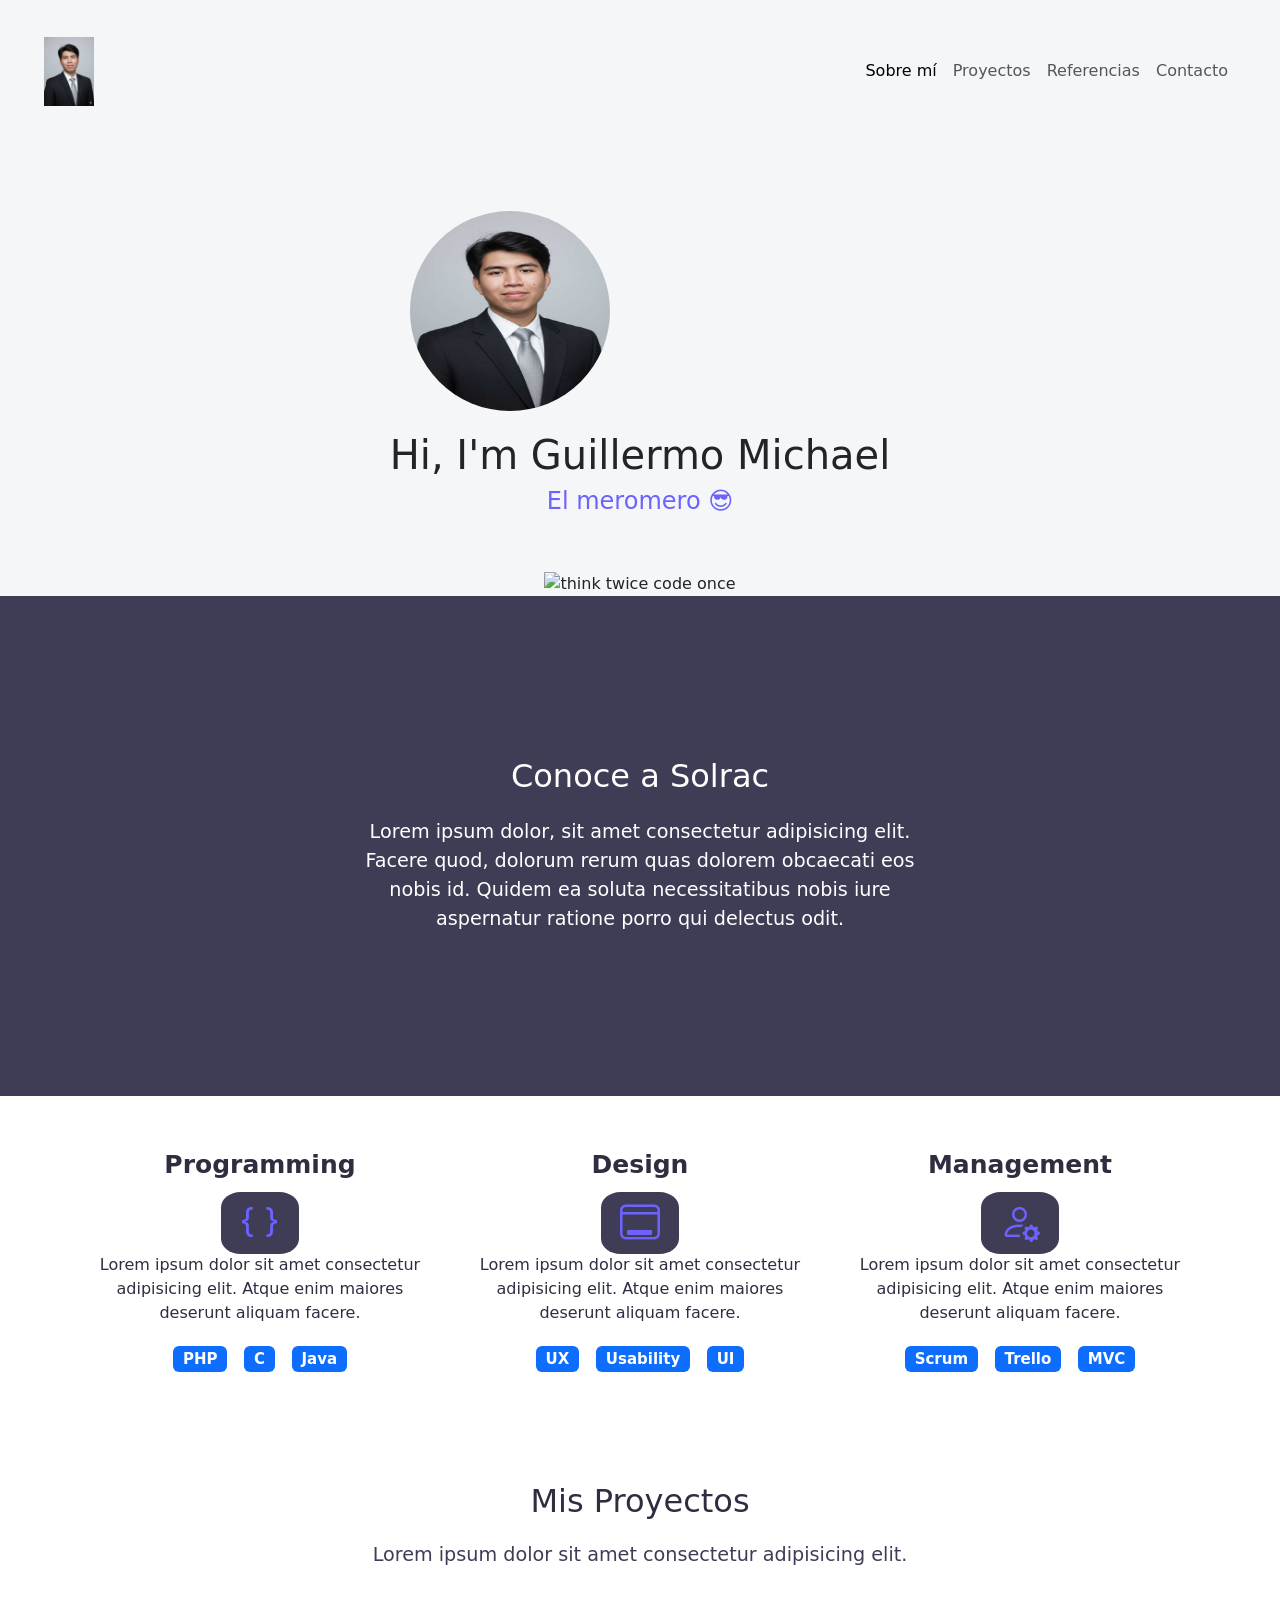
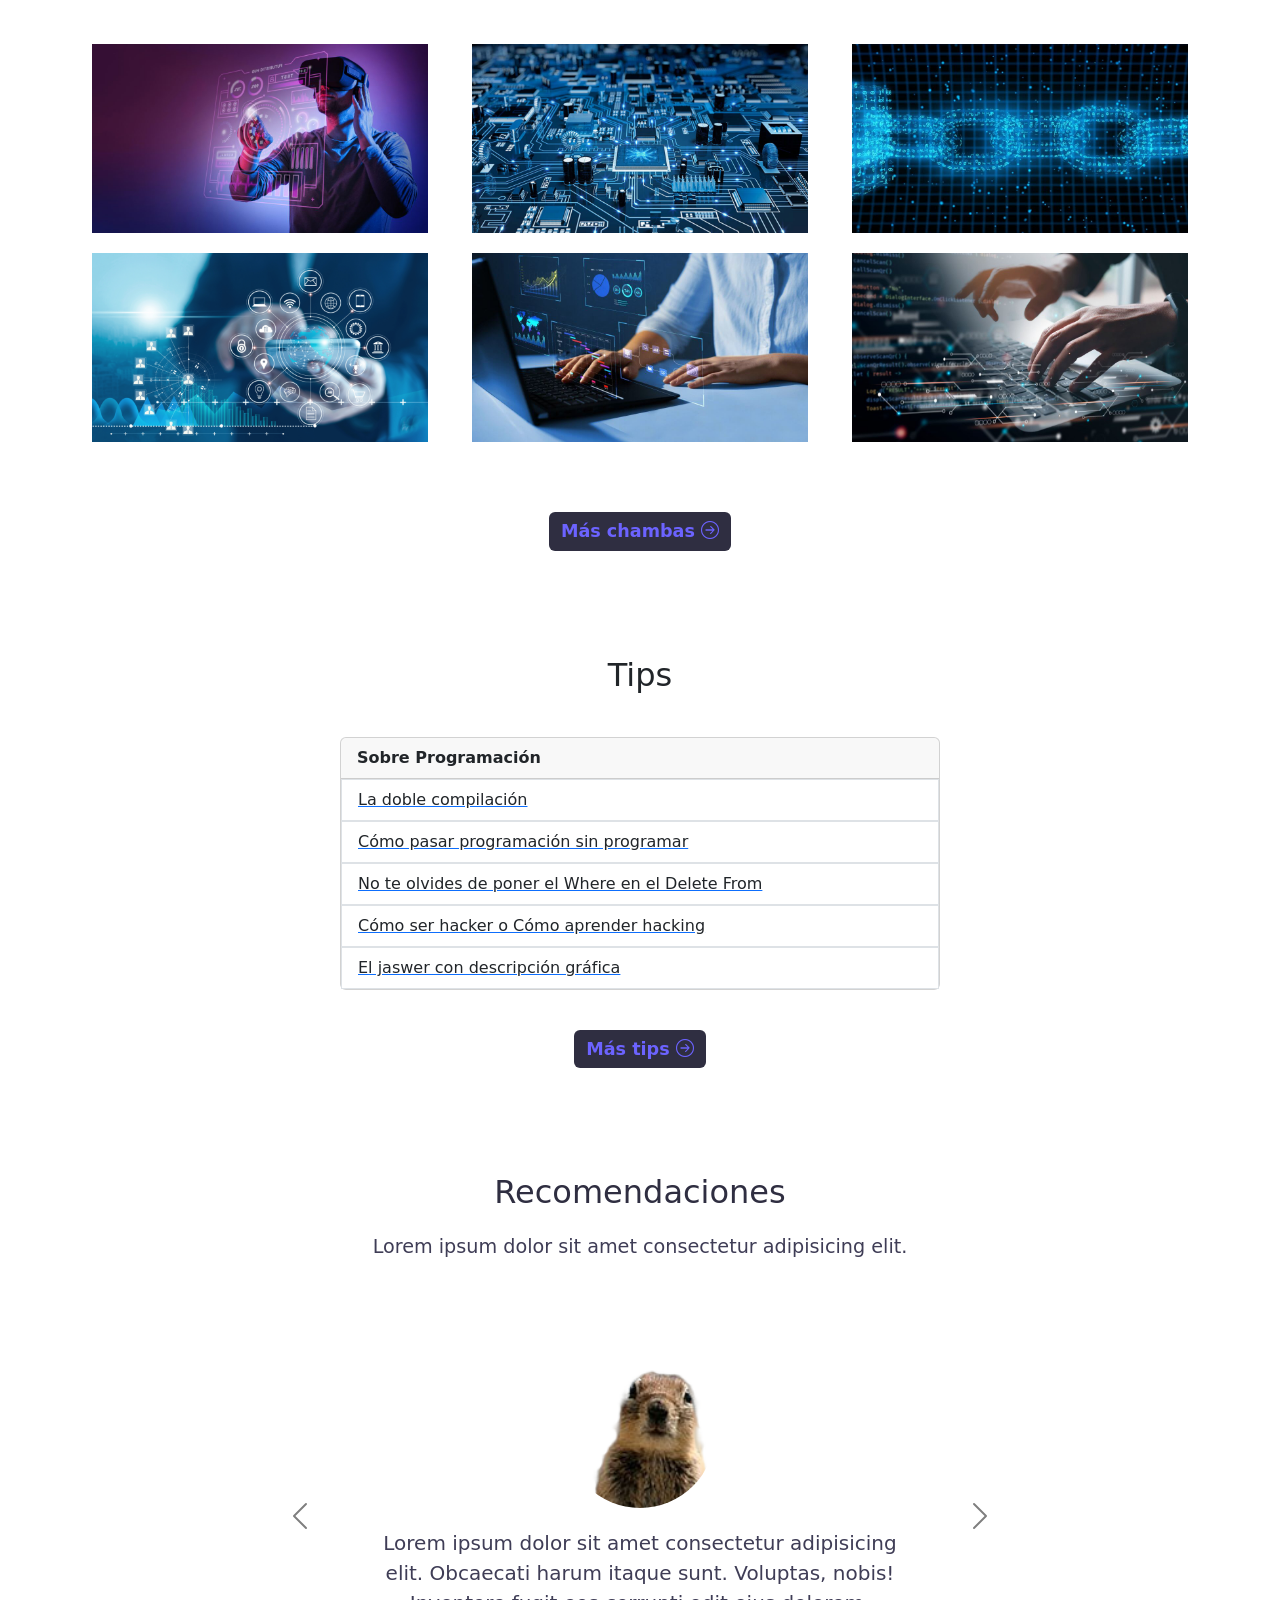
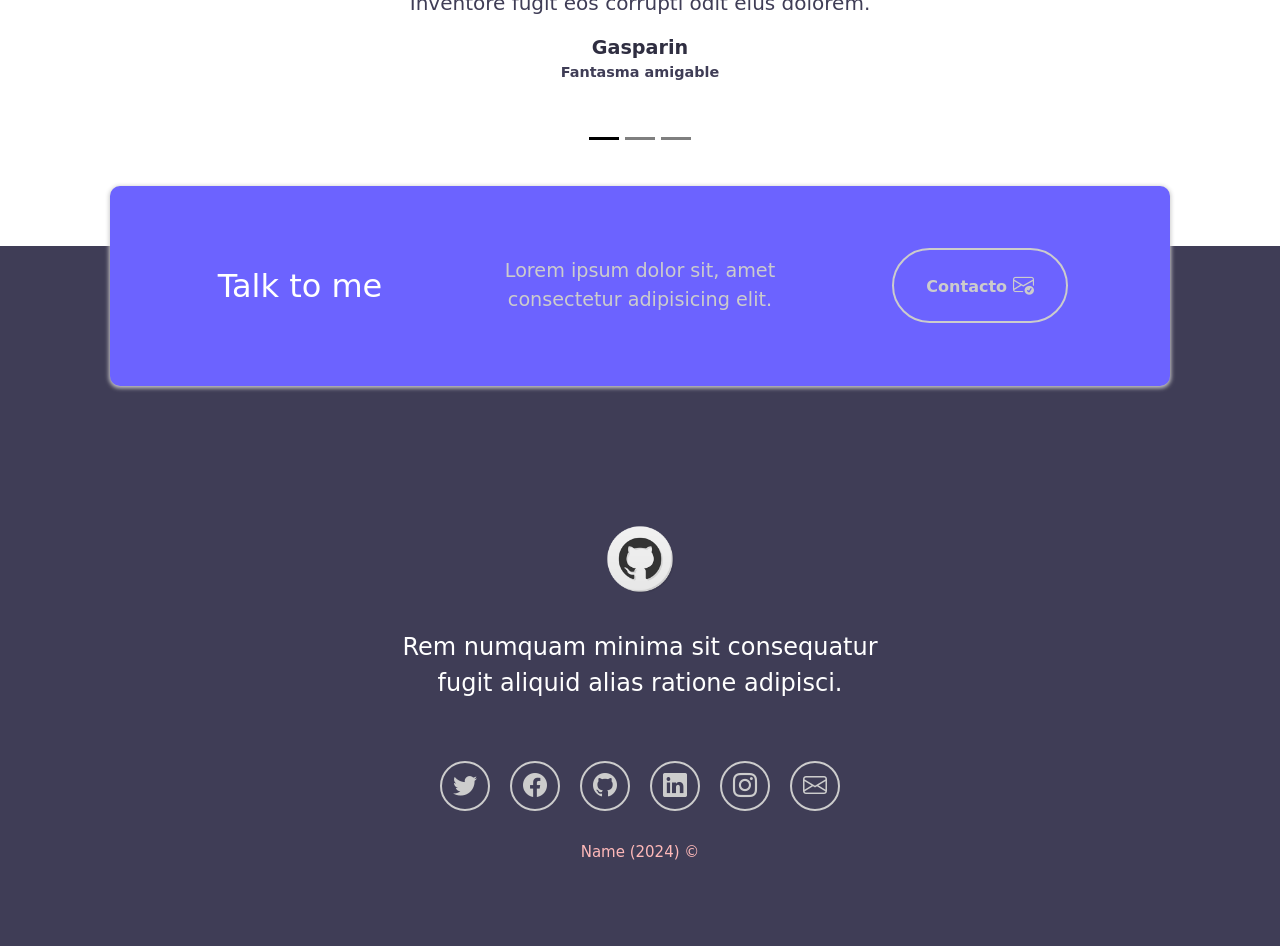
==== index.html @ bdea9292 "cambiar imajen actualisacion 7 cambiar una imajen por vectores" ====
<!DOCTYPE html>
<html lang="es">
<head>
    <!-- Metadatos -->
    <meta charset="UTF-8">
    <meta name="author" content="guillermo michael">
    <meta name="description" content="My Projects TW 2">
    <meta name="keywords" content="HTML, CSS, JS, Bootstrap">
    <meta name="viewport" content="width=device-width, initial-scale=1.0">
    <!-- Title -->
    <title>My Profile</title>
    <!-- Favicon -->
    <link rel="icon" type="image/x-icon" href="./images/kirby.png">
    <!-- Bootstrap CSS offline -->
    <link href="./css/bootstrap.min.css" rel="stylesheet">
    <!-- Bootstrap Icons offline -->
    <link href="./icons/bootstrap-icons.css" rel="stylesheet">
    
    
   <!-- My CSS -->
    <link href="./css/style.css" rel="stylesheet">
</head>
<body>
    <!-- NavBar -->
    <nav class="navbar navbar-expand-md navbar-light">
        <div class="container-fluid">
            <button class="navbar-toggler" type="button" data-bs-toggle="collapse" data-bs-target="#navbar-toggler" aria-controls="navbar-toggler"
                aria-expanded="false" aria-label="Toggle navigation">
                <span class="navbar-toggler-icon"></span>
            </button>
            <div class="collapse navbar-collapse" id="navbar-toggler">
                <a class="navbar-brand" href="#">
                    <img src="./images/foto.png" width="50" alt="My logo">
                </a>
                <ul class="navbar-nav d-flex justify-content-center aling-items-center">
                    <li class="nav-item">
                        <a class="nav-link active" href="#aboutme" aria-current="page">Sobre mí <span class="visually-hidden">(current)</span></a>
                    </li>
                    <li class="nav-item">
                        <a class="nav-link" href="#projects">Proyectos</a>
                    </li>
                    <li class="nav-item">
                        <a class="nav-link" href="#references">Referencias</a>
                    </li>
                    <li class="nav-item">
                        <a class="nav-link" href="#contactme">Contacto</a>
                    </li>
                </ul>
            </div>
        </div>
    </nav>
    
    <!-- Me -->
    <section class="myclass aling-items-stretch">
        <div class="myclass-main d-flex flex-column justify-content-center aling-items-center">
            <img class="myclass-pic rounded-circle" src="./images/foto.png" alt="My selfie">
            <h1>Hi, I'm Guillermo Michael</h1>
            <h2>El meromero 😎</h2>
        </div>
        <div class="myclass-label">            
            <img class="myclass-imagen img-fluid" src="./images/vecteezy_ichigo-kurosaki-hollow-mask-bleach-anime_19764847.eps" alt="think twice code once">
        </div>
    </section>

    <!-- About me -->
    <section id="aboutme" class="about-me section-oscura">
        <div class="contenedor">
            <h2 class="seccion-titulo">Conoce a Solrac</h2>
            <p class="seccion-texto">
                Lorem ipsum dolor, sit amet consectetur adipisicing elit. Facere quod, dolorum rerum quas dolorem obcaecati eos nobis id. Quidem ea soluta necessitatibus nobis iure aspernatur ratione porro qui delectus odit.
            </p>
        </div>
    </section>

    <!-- Experience -->
    <section class="experiencia section-clara">
        <div class="container text-center">
            <div class="row">
                <!-- Programming -->
                <div class="experiencia-columna col-12 col-md-4">                    
                    <p class="columna experiencia-title">Programming</p>                    
                    <i class="bi-braces"></i>
                    <p>
                        Lorem ipsum dolor sit amet consectetur adipisicing elit. Atque enim maiores deserunt aliquam facere. 
                    </p>
                    <div class="badge-contenedor">                        
                        <span class="badge bg-primary">PHP</span>
                        <span class="badge bg-primary">C</span>
                        <span class="badge bg-primary">Java</span>                        
                    </div>
                </div>
                <!-- Design -->
                <div class="experiencia-columna col-12 col-md-4">                    
                    <p class="columna experiencia-title">Design</p>
                    <i class="bi-window-desktop"></i>
                    <p>
                        Lorem ipsum dolor sit amet consectetur adipisicing elit. Atque enim maiores deserunt aliquam facere. 
                    </p>
                    <div class="badge-contenedor">                        
                        <span class="badge bg-primary">UX</span>                        
                        <span class="badge bg-primary">Usability</span>
                        <span class="badge bg-primary">UI</span>                        
                    </div>
                </div>
                <!-- Management -->
                <div class="experiencia-columna col-12 col-md-4">
                    <p class="columna experiencia-title">Management</p>
                    <i class="bi-person-gear"></i>
                    <p>
                        Lorem ipsum dolor sit amet consectetur adipisicing elit. Atque enim maiores deserunt aliquam facere. 
                    </p>
                    <div class="badge-contenedor">                        
                        <span class="badge bg-primary">Scrum</span>                        
                        <span class="badge bg-primary">Trello</span>
                        <span class="badge bg-primary">MVC</span>                        
                    </div>
                </div>
            </div>
        </div>
    </section>

    <!-- Projects -->
    <section id="projects" class="proyectos section-clara d-flex flex-column">
        <h2 class="seccion-titulo">Mis Proyectos</h2>
        <h3 class="seccion-descripcion">Lorem ipsum dolor sit amet consectetur adipisicing elit. </h3>
        <!-- gallery -->
        <div class="container text-center proyectos-contenedor">
            <div class="row">
                <div class="col-12 col-md-6 col-lg-4">
                    <div class="proyecto">
                        <img src="./images/pro1.jpg" alt="Project 1">
                        <div class="overlay">
                            <p>Mi primera chamba</p>
                            <div class="icons-project">
                                <a href="" target="_blank" rel="noopener noreferrer">
                                    <i class="bi-github"></i>
                                </a>
                            </div>
                        </div>
                    </div>
                </div>
                <div class="col-12 col-md-6 col-lg-4">
                    <div class="proyecto">
                        <img src="./images/pro2.png" alt="Project 1">
                        <div class="overlay">
                            <p>Mi primera chamba</p>
                            <div class="icons-project">
                                <a href="" target="_blank" rel="noopener noreferrer">
                                    <i class="bi-github"></i>
                                </a>
                            </div>
                        </div>
                    </div>
                </div>
                <div class="col-12 col-md-6 col-lg-4">
                    <div class="proyecto">
                        <img src="./images/pro3.jpeg" alt="Project 1">
                        <div class="overlay">
                            <p>Mi primera chamba</p>
                            <div class="icons-project">
                                <a href="" target="_blank" rel="noopener noreferrer">
                                    <i class="bi-github"></i>
                                </a>
                            </div>
                        </div>
                    </div>
                </div>
                <div class="col-12 col-md-6 col-lg-4">
                    <div class="proyecto">
                        <img src="./images/pro4.png" alt="Project 1">
                        <div class="overlay">
                            <p>Mi primera chamba</p>
                            <div class="icons-project">
                                <a href="" target="_blank" rel="noopener noreferrer">
                                    <i class="bi-github"></i>
                                </a>
                            </div>
                        </div>
                    </div>
                </div>
                <div class="col-12 col-md-6 col-lg-4">
                    <div class="proyecto">
                        <img src="./images/pro5.jpg" alt="Project 1">
                        <div class="overlay">
                            <p>Mi primera chamba</p>
                            <div class="icons-project">
                                <a href="" target="_blank" rel="noopener noreferrer">
                                    <i class="bi-github"></i>
                                </a>
                            </div>
                        </div>
                    </div>
                </div>
                <div class="col-12 col-md-6 col-lg-4">
                    <div class="proyecto">
                        <img src="./images/pro6.jpg" alt="Project 1">
                        <div class="overlay">
                            <p>Mi primera chamba</p>
                            <div class="icons-project">
                                <a href="" target="_blank" rel="noopener noreferrer">
                                    <i class="bi-github"></i>
                                </a>
                            </div>
                        </div>
                    </div>
                </div>
            </div>
        </div>
        <a href="" target="_blank" rel="noopener noreferrer"></a>
            <button type="button" class="btn btn-info">Más chambas
                <i class="bi-arrow-right-circle"></i>
            </button>
        </a>
    </section>

    <!-- Tips -->
    <section class="tips justify-content-start">
        <h2 class="seccion-titulo">Tips</h2>
        <div class="card">
            <div class="card-header">
                Sobre Programación
            </div>
            <ul class="list-group list-group-flush">
                <a href="" target="_blank" rel="noopener noreferrer">
                    <li class="list-group-item">La doble compilación</li>
                </a>
                <a href="" target="_blank" rel="noopener noreferrer">
                    <li class="list-group-item">Cómo pasar programación sin programar</li>
                </a>
                <a href="https://www.youtube.com/watch?v=i_cVJgIz_Cs" target="_blank" rel="noopener noreferrer">
                    <li class="list-group-item">No te olvides de poner el Where en el Delete From</li>
                </a>
                <a href="https://www.elladodelmal.com/2013/08/como-ser-hacker-o-como-aprender-hacking.html" target="_blank" rel="noopener noreferrer">
                    <li class="list-group-item">Cómo ser hacker o Cómo aprender hacking</li>
                </a>
                <a href="https://www.tiktok.com/@racxogaming/video/7301543601022995718?q=jasware%20mec%C3%A1nico&t=1700262855116" target="_blank" rel="noopener noreferrer">
                    <li class="list-group-item">El jaswer con descripción gráfica</li>
                </a>
            </ul>
        </div>
        <a href="" target="_blank" rel="noopener noreferrer">
            <button type="button" class="btn btn-info">Más tips
                <i class="bi-arrow-right-circle"></i>
            </button>
        </a>
    </section>

    <!-- References -->
    <section id="references" class="recomendaciones section-clara">
        <h2 class="seccion-titulo">Recomendaciones</h2>
        <h3 class="seccion-descripcion">Lorem ipsum dolor sit amet consectetur adipisicing elit.</h3>
        <div id="recomendaciones" class="carousel carousel-dark slide" data-bs-ride="carousel">
            <div class="carousel-indicators">
                <button type="button" data-bs-target="#recomendaciones" data-bs-slide-to="0" class="active" aria-current="true" aria-label="Slide 1"></button>
                <button type="button" data-bs-target="#recomendaciones" data-bs-slide-to="1" aria-label="Slide 2"></button>
                <button type="button" data-bs-target="#recomendaciones" data-bs-slide-to="2" aria-label="Slide 3"></button>
            </div>
            <div class="carousel-inner">
            <div class="carousel-item active">
                <div class="container">
                    <img src="./images/squirrel.png" class="recomendacion-imagen rounded-circle" alt="...">
                    <p class="recomendacion-texto"> Lorem ipsum dolor sit amet consectetur adipisicing elit. Obcaecati harum itaque sunt. Voluptas, nobis! Inventore fugit eos corrupti odit eius dolorem.</p>
                    <div class="recomendacion-info">
                        <p class="amigo">Gasparin</p>
                        <p class="cargo">Fantasma amigable</p>
                    </div>                    
                </div>
            </div> 
            <div class="carousel-item">
                <div class="container">
                    <img src="./images/squirrel.png" class="recomendacion-imagen rounded-circle" alt="...">
                    <p class="recomendacion-texto"> Lorem ipsum dolor sit amet consectetur adipisicing elit. Obcaecati harum itaque sunt. Voluptas, nobis! Inventore fugit eos corrupti odit eius dolorem.</p>
                    <div class="recomendacion-info">
                        <p class="amigo">Woody</p>
                        <p class="cargo">Amigo fiel</p>
                    </div>                    
                </div>
            </div>
            <div class="carousel-item">
                <div class="container">
                    <img src="./images/squirrel.png" class="recomendacion-imagen rounded-circle" alt="...">
                    <p class="recomendacion-texto"> Lorem ipsum dolor sit amet consectetur adipisicing elit. Obcaecati harum itaque sunt. Voluptas, nobis! Inventore fugit eos corrupti odit eius dolorem.</p>
                    <div class="recomendacion-info">
                        <p class="amigo">Rexona</p>
                        <p class="cargo">Nunca te abandona</p>
                    </div>                    
                </div>
            </div>
            </div>
            <button class="carousel-control-prev" type="button" data-bs-target="#recomendaciones"  data-bs-slide="prev">
                <span class="carousel-control-prev-icon" aria-hidden="true"></span>
                <span class="visually-hidden">Previous</span>
            </button>
            <button class="carousel-control-next" type="button" data-bs-target="#recomendaciones"  data-bs-slide="next">
                <span class="carousel-control-next-icon" aria-hidden="true"></span>
                <span class="visually-hidden">Next</span>
            </button>
        </div>
    </section>

    <!-- Contact -->
    <section id="contactme" class="contact section-oscura">
        <div class="container">
            <div class="container text-center rectangulo d-flex justify-content-evenly">
                <div class="row">
                    <div class="col-12 col-md-4 seccion-titulo">
                        Talk to me
                    </div>
                    <div class="col-12 col-md-4 description">
                        Lorem ipsum dolor sit, amet consectetur adipisicing elit.
                    </div>
                    <div class="col-12 col-md-4">
                        <a href="mailto:">
                            <button type="button">
                                Contacto
                                <i class="bi-envelope-check"></i>
                            </button>
                        </a>                        
                    </div>                    
                </div>
            </div>
        </div>
    </section>

    <!-- Footer -->
    <footer class="section-oscura d-flex flex-column aling-items-center justify-content-center">
        <img class="footer-icon" src="./images/favicon.png" alt="Logo profile">
        <p class="footer-text text-center">
            Rem numquam minima sit consequatur  <br> fugit aliquid alias ratione adipisci.
        </p>
        <div class="icons-sn d-flex flex-wrap aling-items-center justify-content-center">
            <a href="" target="_blank" rel="noopener noreferrer">
                <i class="bi-twitter"></i>
            </a>
            <a href="" target="_blank" rel="noopener noreferrer">
                <i class="bi-facebook"></i>
            </a>
            <a href="" target="_blank" rel="noopener noreferrer">
                <i class="bi-github"></i>
            </a>
            <a href="" target="_blank" rel="noopener noreferrer">
                <i class="bi-linkedin"></i>
            </a>
            <a href="" target="_blank" rel="noopener noreferrer">
                <i class="bi-instagram"></i>
            </a>
            <a href="mailto:" target="_blank" rel="noopener noreferrer">
                <i class="bi-envelope"></i>
            </a>
        </div>
        <div class="author"> Name (2024) &#169; </div>
    </footer>

    <!-- Bootstrap JS offline -->
    <script src="./js/bootstrap.min.js"></script>    
    <!-- Bootstrap JS online -->
    <!-- <script src="https://cdn.jsdelivr.net/npm/bootstrap@5.3.2/dist/js/bootstrap.min.js" integrity="sha384-BBtl+eGJRgqQAUMxJ7pMwbEyER4l1g+O15P+16Ep7Q9Q+zqX6gSbd85u4mG4QzX+" crossorigin="anonymous"></script> -->
    <!-- My JS -->
    <script src="./js/main.js"></script>    
</body>
</html>
---- css/style.css ----
:root {
    --color_0: #3F3D56;
    --color_1: #6C63FF;
    --color_2: #2F2E41;
    --color_3: #CCCCCC;
    --color_4: #FFB9B9;
}

/* Navbar */
.navbar {
    padding: 2rem;
    background-color: #f5f6f7;
}

.navbar-nav {
    align-items: center;
}

.navbar-collapse {
    align-items: center;
    justify-content: space-between;
}

/* MyClass */
.myclass {
    background-color: #f5f6f7;
    min-height: 450px;
    text-align: center;
}

.myclass-main {
    padding: 3rem;
}

.myclass-main h2 {
    font-size: 1.5rem;
    color: var(--color_1);
}

.myclass-pic {
    width: 200px;
    height: 200px;
    border-radius: 50%;
    margin: 20px;
}


.about-me {
    height: 500px;
    padding: 10px;
}

.section-oscura {
    color: white;
    background-color: var(--color_0);
}

.about-me .contenedor {
    max-width: 600px;
    text-align: center;
}

.seccion-titulo {
    font-size: 2rem;
    padding: 15px 0;
}

.seccion-texto {
    font-size: 1.2rem;
}

.experiencia {
    padding: 40px;
}

.experiencia-columna:hover {
    color: white;
    background-color: var(--color_0);
    border-radius: 5%;
}

.experiencia-title {
    font-size: 25px;
    font-weight: bold;
    margin: 10px 0;
}

.experiencia i {
    font-size: 2.5rem;
    color: var(--color_1);
    background-color: var(--color_0);
    padding: 8px 19px;
    border-radius: 25%;
}

.seccion-descripcion {
    font-size: 1.2rem;
    color: var(--color_0);
}

.section-clara {
    color: var(--color_2);
    background-color: white;
}

.badge-contenedor {
    font-size: 20px;
    font-weight: bold;
    margin: 10px 0;
}

.badge {
    margin: 5px;
}

.proyectos {
    padding: 40px;
}

.proyectos img {
    height: 100%;
    width: 100%;
    padding: 10px;
    border-radius: 10px;
    display: block;
    transition: all 0.2s ease;
}

.proyectos-contenedor {
    padding-top: 60px;
    margin-bottom: 40px;
}

.overlay {
    transition: all 0.2s ease;
    opacity: 0;
    position: absolute;
    top: 50%;
    left: 50%;
    transform: translate(-50%, -50%);
    text-align: center;
}

.overlay p {
    font-size: 25px;
    font-weight: bold;
    margin-bottom: 0;
}

.overlay i {
    color: #2F2E41;
    font-size: 60px;
    margin: 10px;
}

.proyecto {
    position: relative;
}

.proyecto:hover img {
    opacity: 0.2;
}

.proyecto:hover .overlay{
    opacity: 1;
}

/* Others */
section {
    display: flex;
    flex-direction: column;
    align-items: center;
    justify-content: center;    
}

h1 {
    font-size: 2.5rem;
}

.btn-info {
    background-color: #2F2E41;
    color: #6C63FF;
    border: #2F2E41;
    font-size: 1.1rem;
    margin: 20px;
    font-weight: bold;    
}

.btn-info:hover {
    background-color: #6C63FF;
    color:  #2F2E41;
    border: #6C63FF;
}

.tips {
    min-height: 500px;
    padding: 30px;
}

.tips .card {
    width: 80%;
    max-width: 600px;
    margin: 20px;
}

.tips .card-header {
    font-weight: bold;
}

.recomendaciones {
    padding: 40px 40px 80px 40px;
}

.recomendaciones .carousel {
    max-width: 800px;
    color:#6C63FF
}

.carousel-item {
    height: 500px;
}

.carousel-item .container {
    width: 100%;
    height: 100%;
    display: flex;
    flex-direction: column;
    align-items: center;
    justify-content: center;
}

.recomendacion-imagen {
    height: 150px;
    width: 150px;
    margin: 10px 10px 20px 10px;
}

.recomendacion-texto {
    max-width: 70%;
    font-size: 20px;
    text-align: center;
    color: #3F3D56;
}

.recomendacion-info {
    font-weight: bold;
    text-align: center;
}

.recomendacion-info p {
    margin-bottom: 0;
}

.recomendacion-info .amigo {
    color: #2F2E41;
    font-size: 1.2rem;
}

.recomendacion-info .cargo {
    color: #3F3D56;
    font-size: 0.9rem;
}

.contact .container {
    max-width: 1100px;
    min-height: 200px;
    padding: 20px;
}

.contact .rectangulo {
    margin-top: -5rem;
    background-color: var(--color_1);
    border-radius: 10px;
    box-shadow: 0px 1px 4px 1px var(--color_3);
}

.contact .row {
    width: 100%;
    display: flex;
    align-items: center;
}

.contact .description {
    color:  var(--color_3);
    font-size: 1.2rem;
}

.contact button {
    color:  var(--color_3);
    font-weight: bold;
    background-color: transparent;
    border: 2px solid var(--color_3);
    padding: 1.25em 2em;
    margin: 10px;
    border-radius: 100px;
    transition: all 0.2s ease-in-out;
}

.contact button i {
    color:  var(--color_3);
    font-size: 1.3rem;
    transition: all 0.2s ease-in-out;
}

.contact button:hover {
    background-color:  var(--color_0);
}

footer {
    min-height: 500px;
    display: flex;
    align-items: center;
    justify-content: center;
}

.footer-icon {
    height: 80px;
    width: 80px;
    margin: 10px;
}

.footer-text {
    font-size: 1.5rem;
    padding: 20px;
    margin-bottom: 30px;
}

.icons-sn a {
    width: 50px;
    height: 50px;
    display: flex;
    align-items: center;
    justify-content: center;
    padding: 2px;
    margin: 10px;
    border: 2px solid var(--color_3);
    border-radius: 50%;
    transition: all 0.2s ease-in;
}

.icons-sn i {
    color:  var(--color_3);
    font-size: 1.5rem;
    transition: all 0.2s ease-in;
} 

.icons-sn a:hover {
    background-color: var(--color_3);
}

.icons-sn a:hover i {
    color: var(--color_0);
}

.author {
    font-size: 15px;
    color: var(--color_4);
    padding: 20px;
}


/* Responsive */

@media screen and (max-width: 400px) {
    .overlay p {
        font-size: 18px;
    }
    .overlay i {
        font-size: 40px;
    }
}

@media screen and (max-width: 700px) {
    .myclass-imagen {
        max-width: 600px;
    }
}

@media screen and (max-width: 767px) {
    .navbar-brand {
        display: none;
    }
    
}

@media screen and (max-width: 800px) {
    .recomendacion-imagen {
        height: 120px;
        width: 120px;
    }
    .recomendacion-texto {
        font-size: 18px;
    }
}
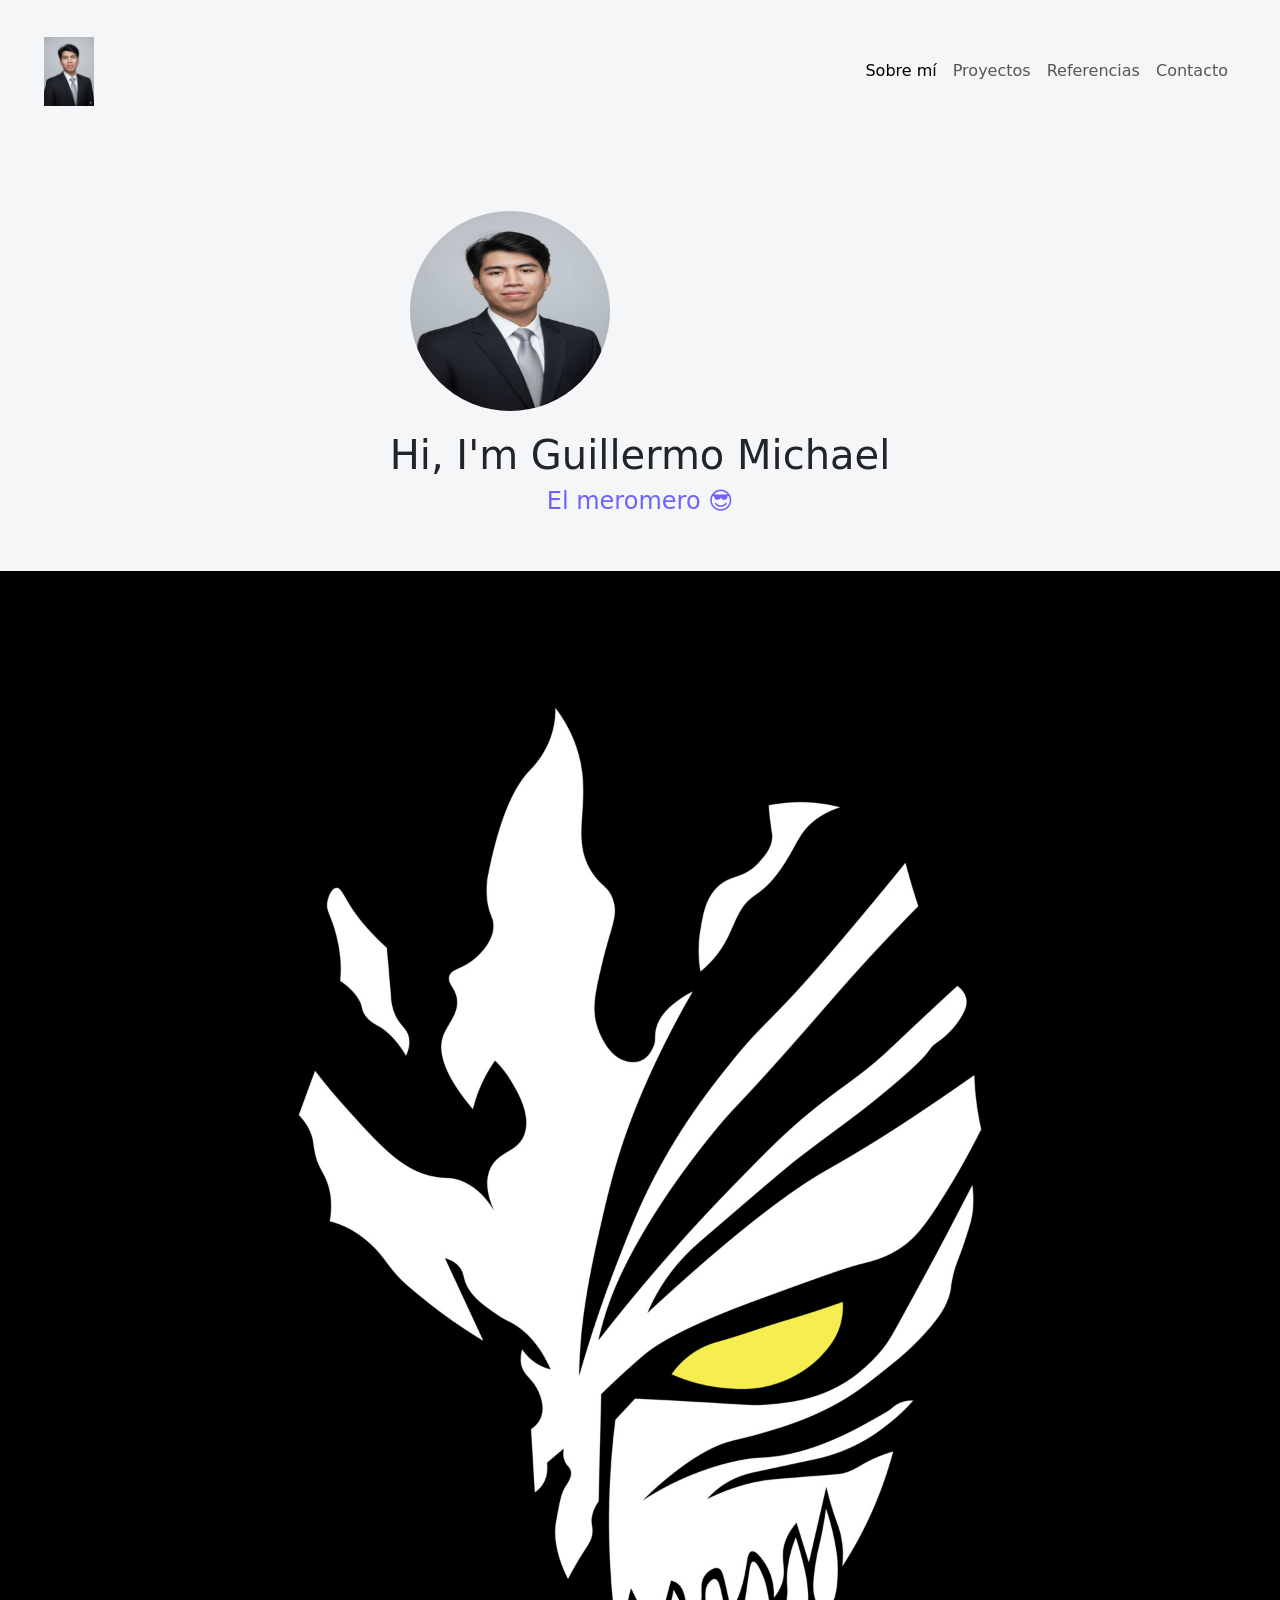
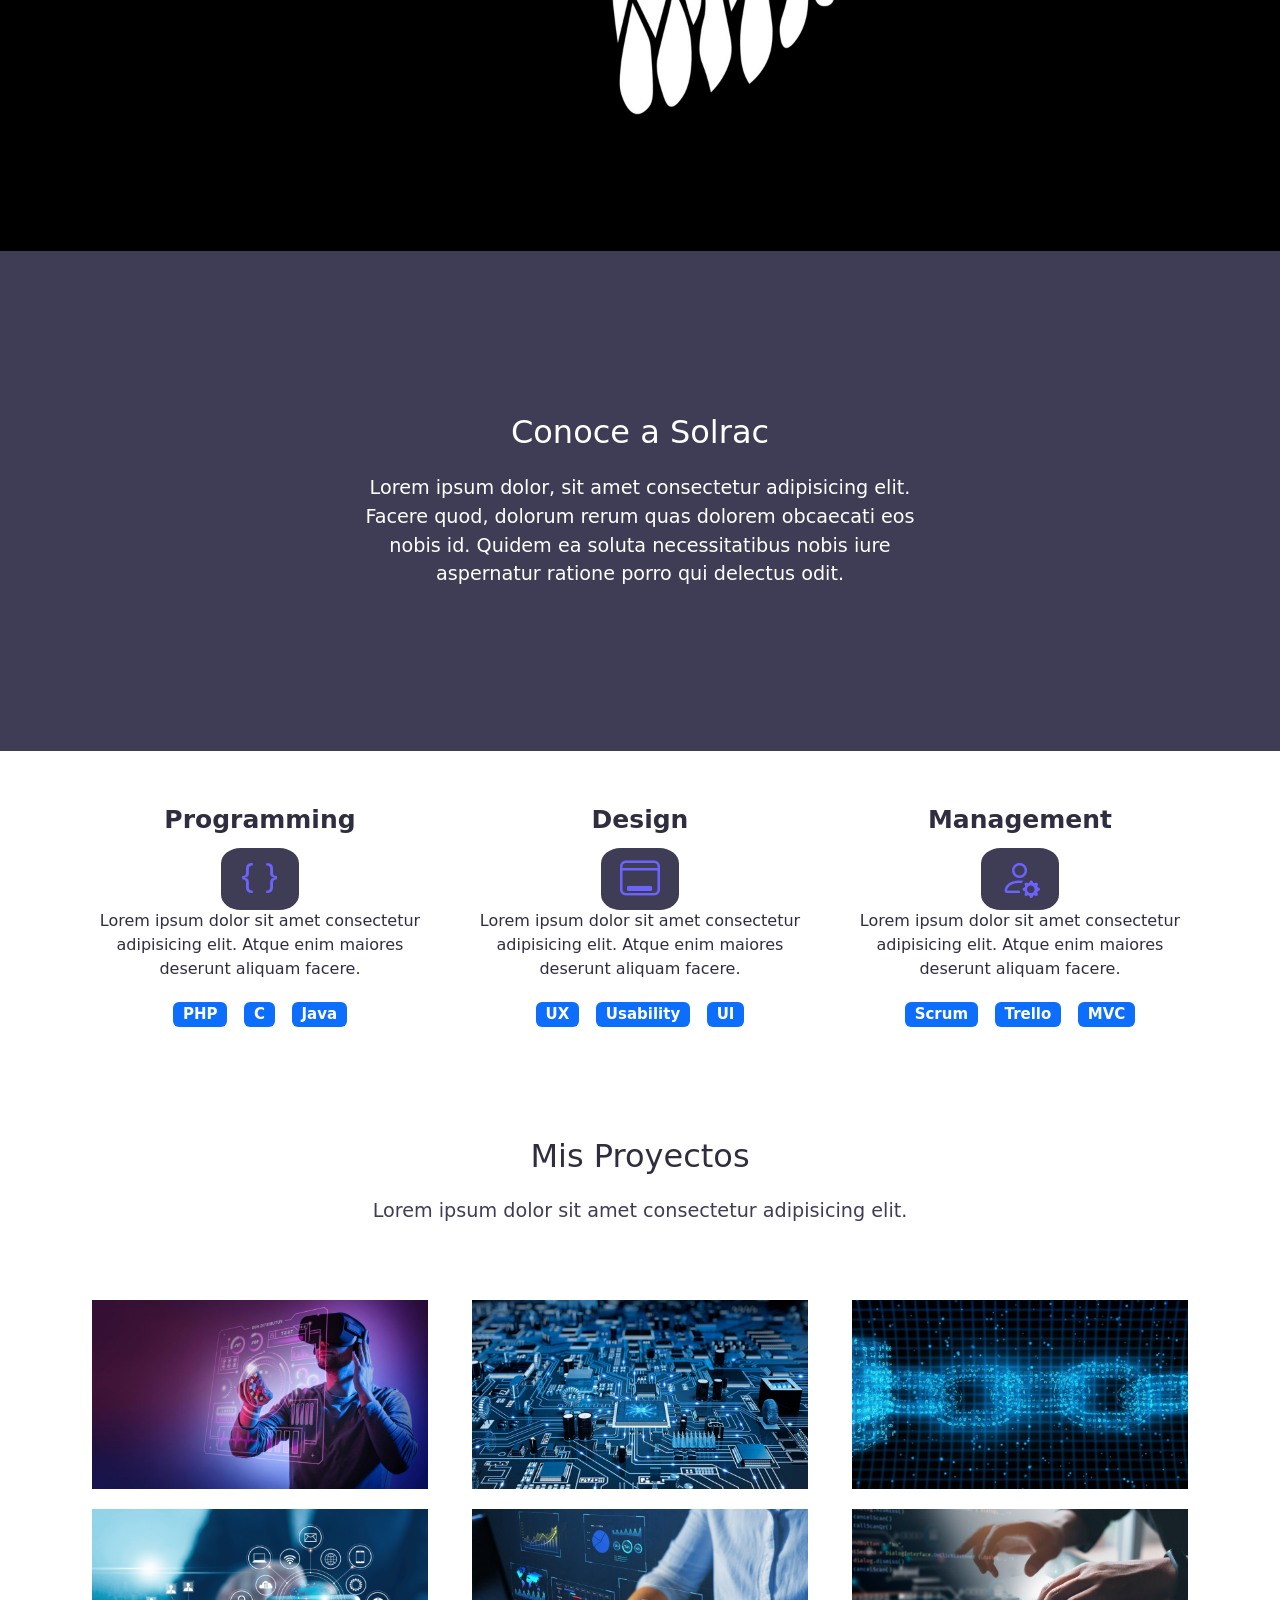
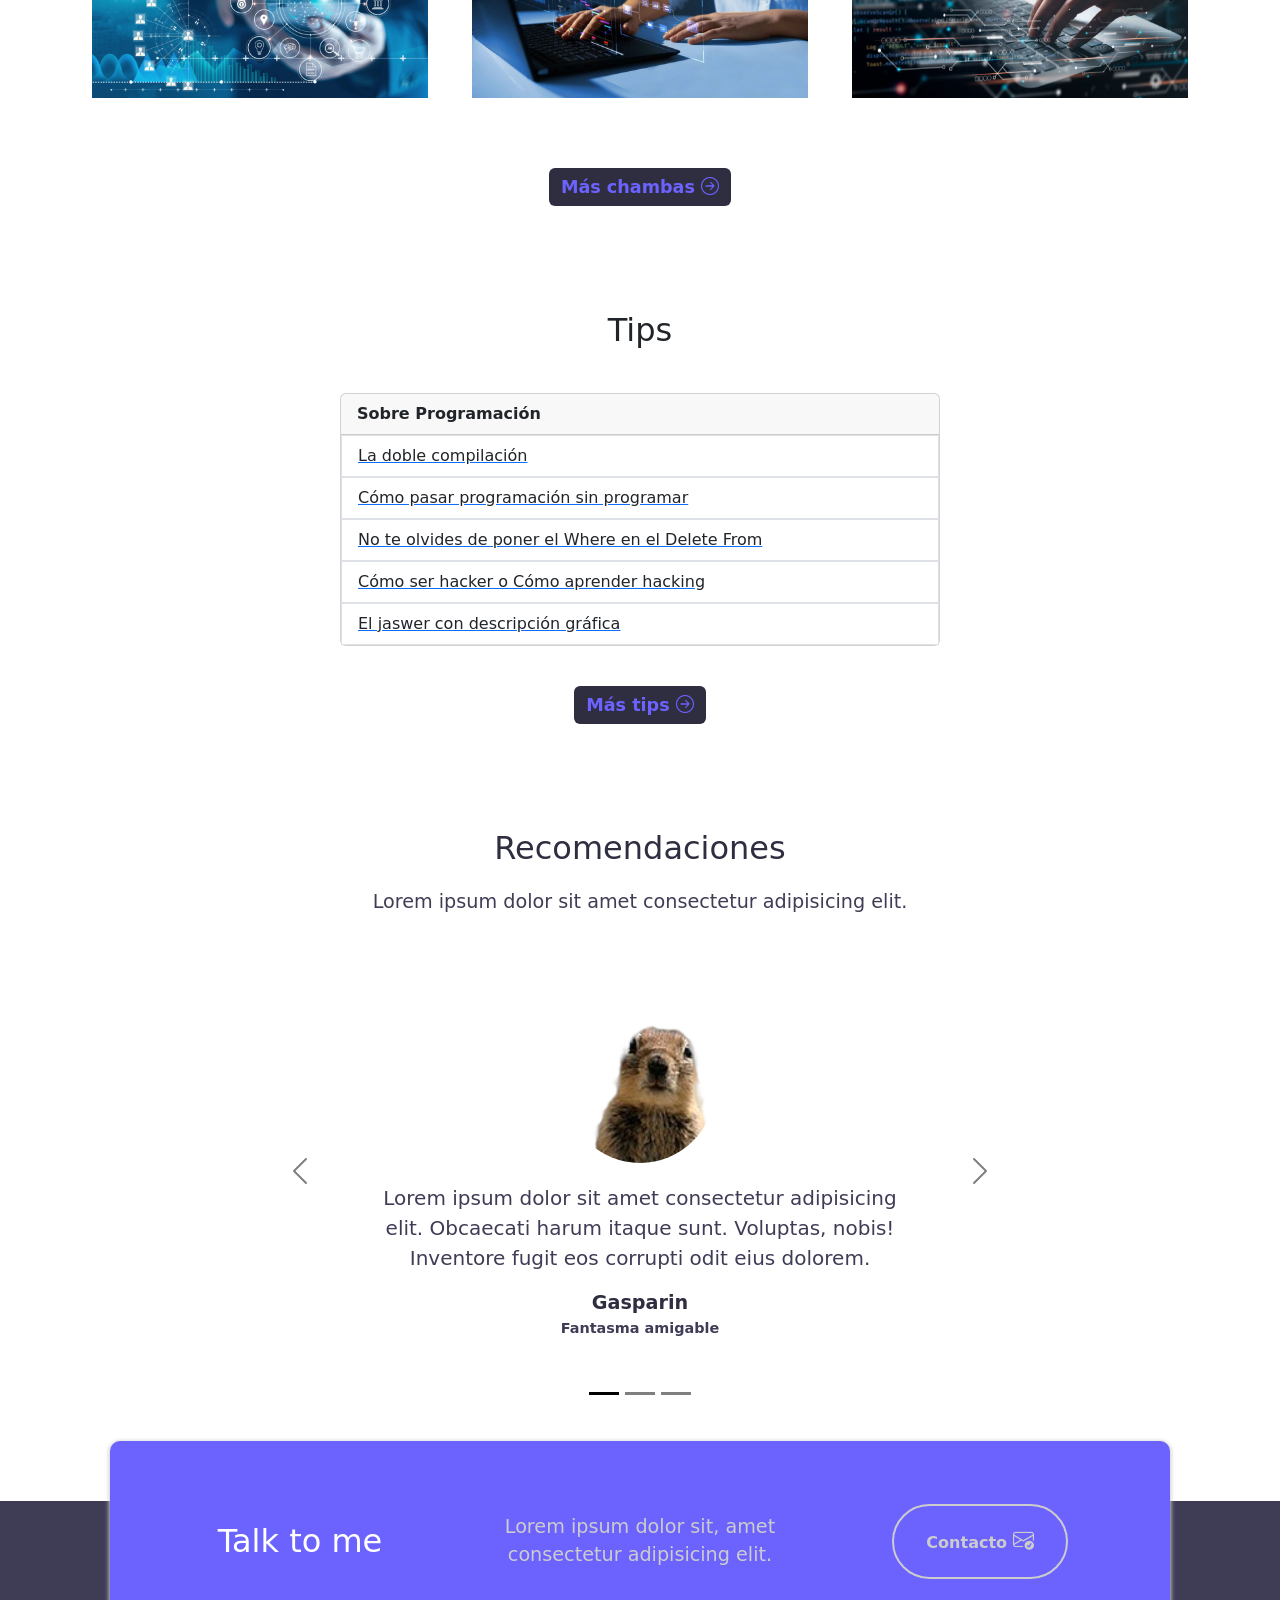
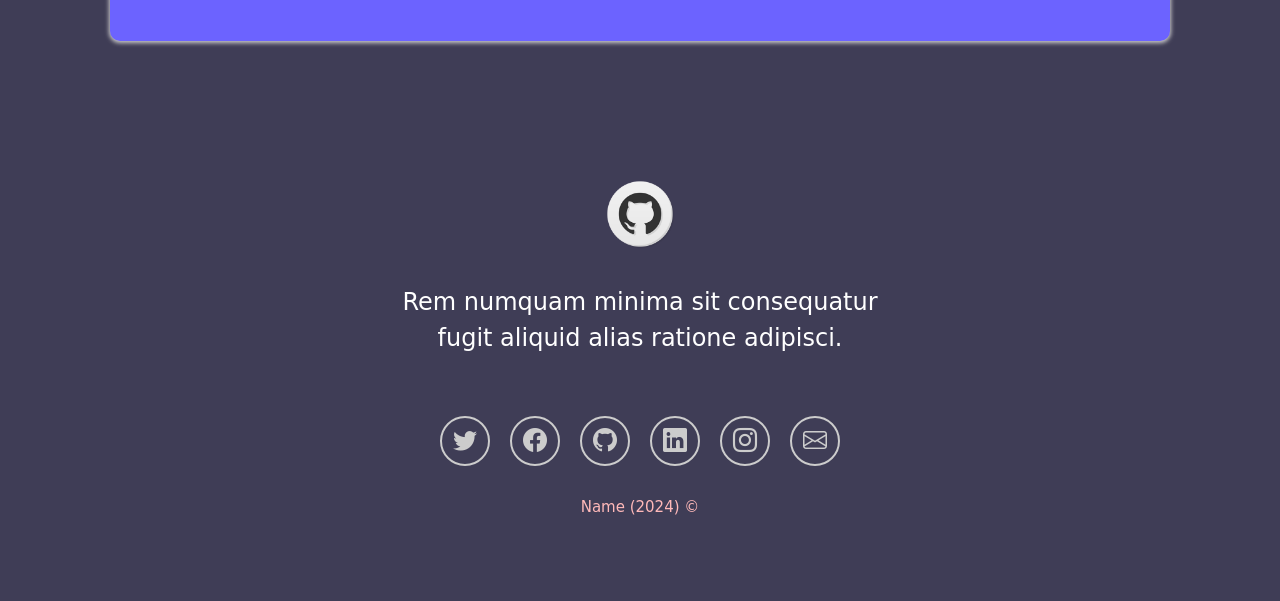
==== commit d63ea3ab: "cambie imajen de fondo  por ichigo" ====
--- a/index.html
+++ b/index.html
@@ -58,7 +58,7 @@
             <h2>El meromero 😎</h2>
         </div>
         <div class="myclass-label">            
-            <img class="myclass-imagen img-fluid" src="./images/vecteezy_ichigo-kurosaki-hollow-mask-bleach-anime_19764847.eps" alt="think twice code once">
+            <img class="myclass-imagen img-fluid" src="./images/ichigo.jpg" alt="think twice code once">
         </div>
     </section>
 
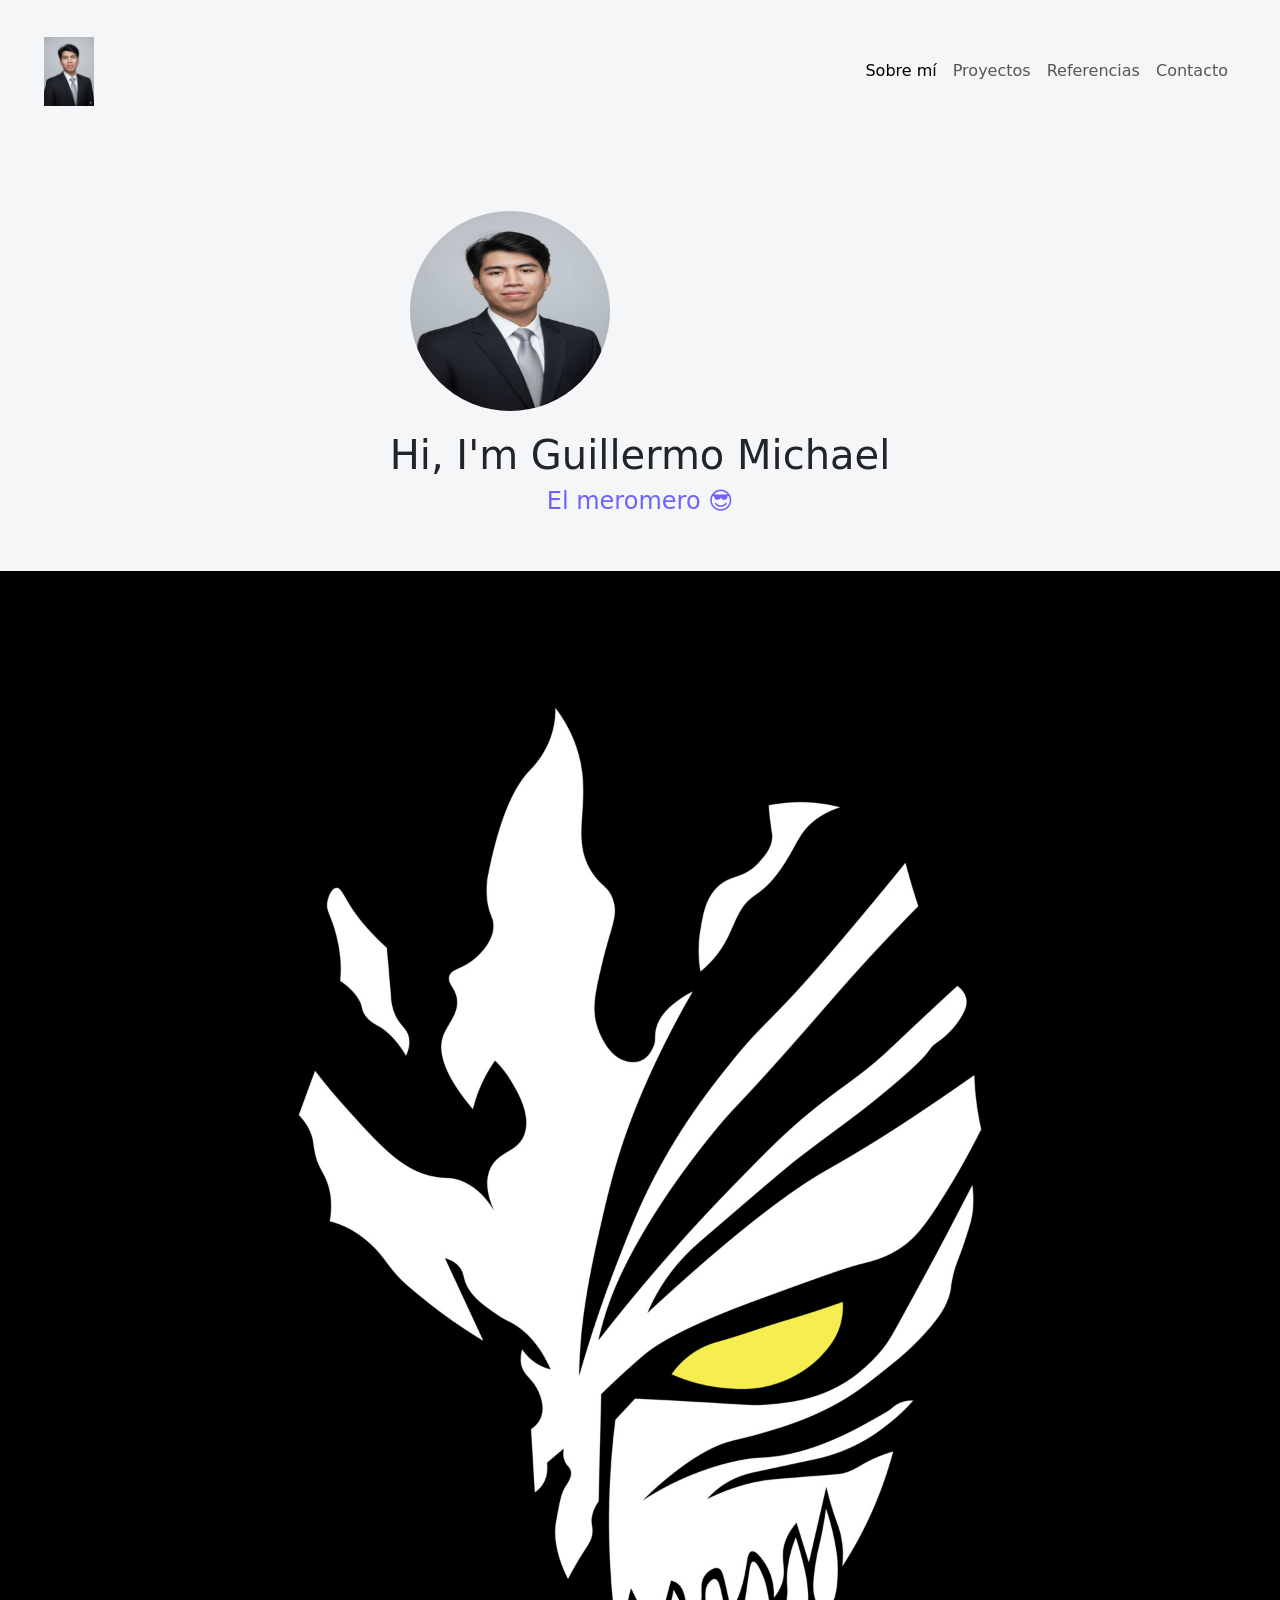
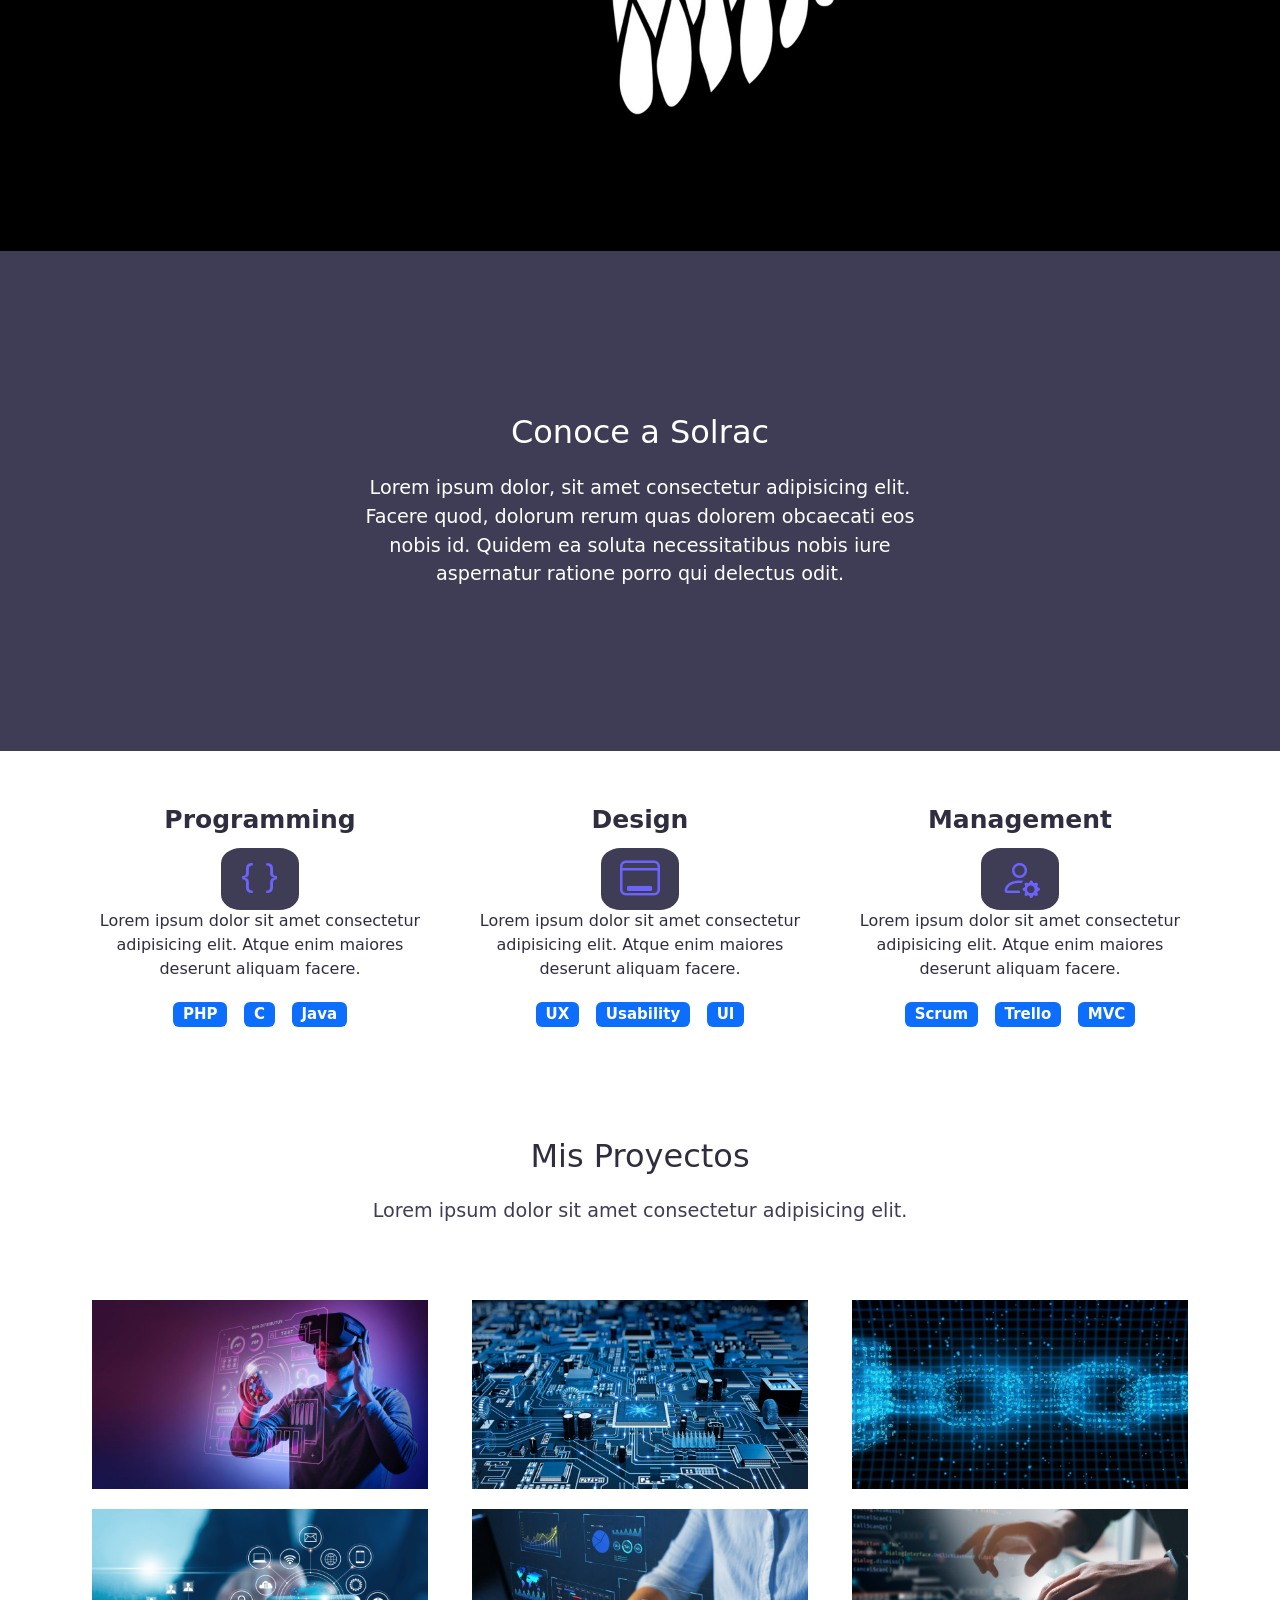
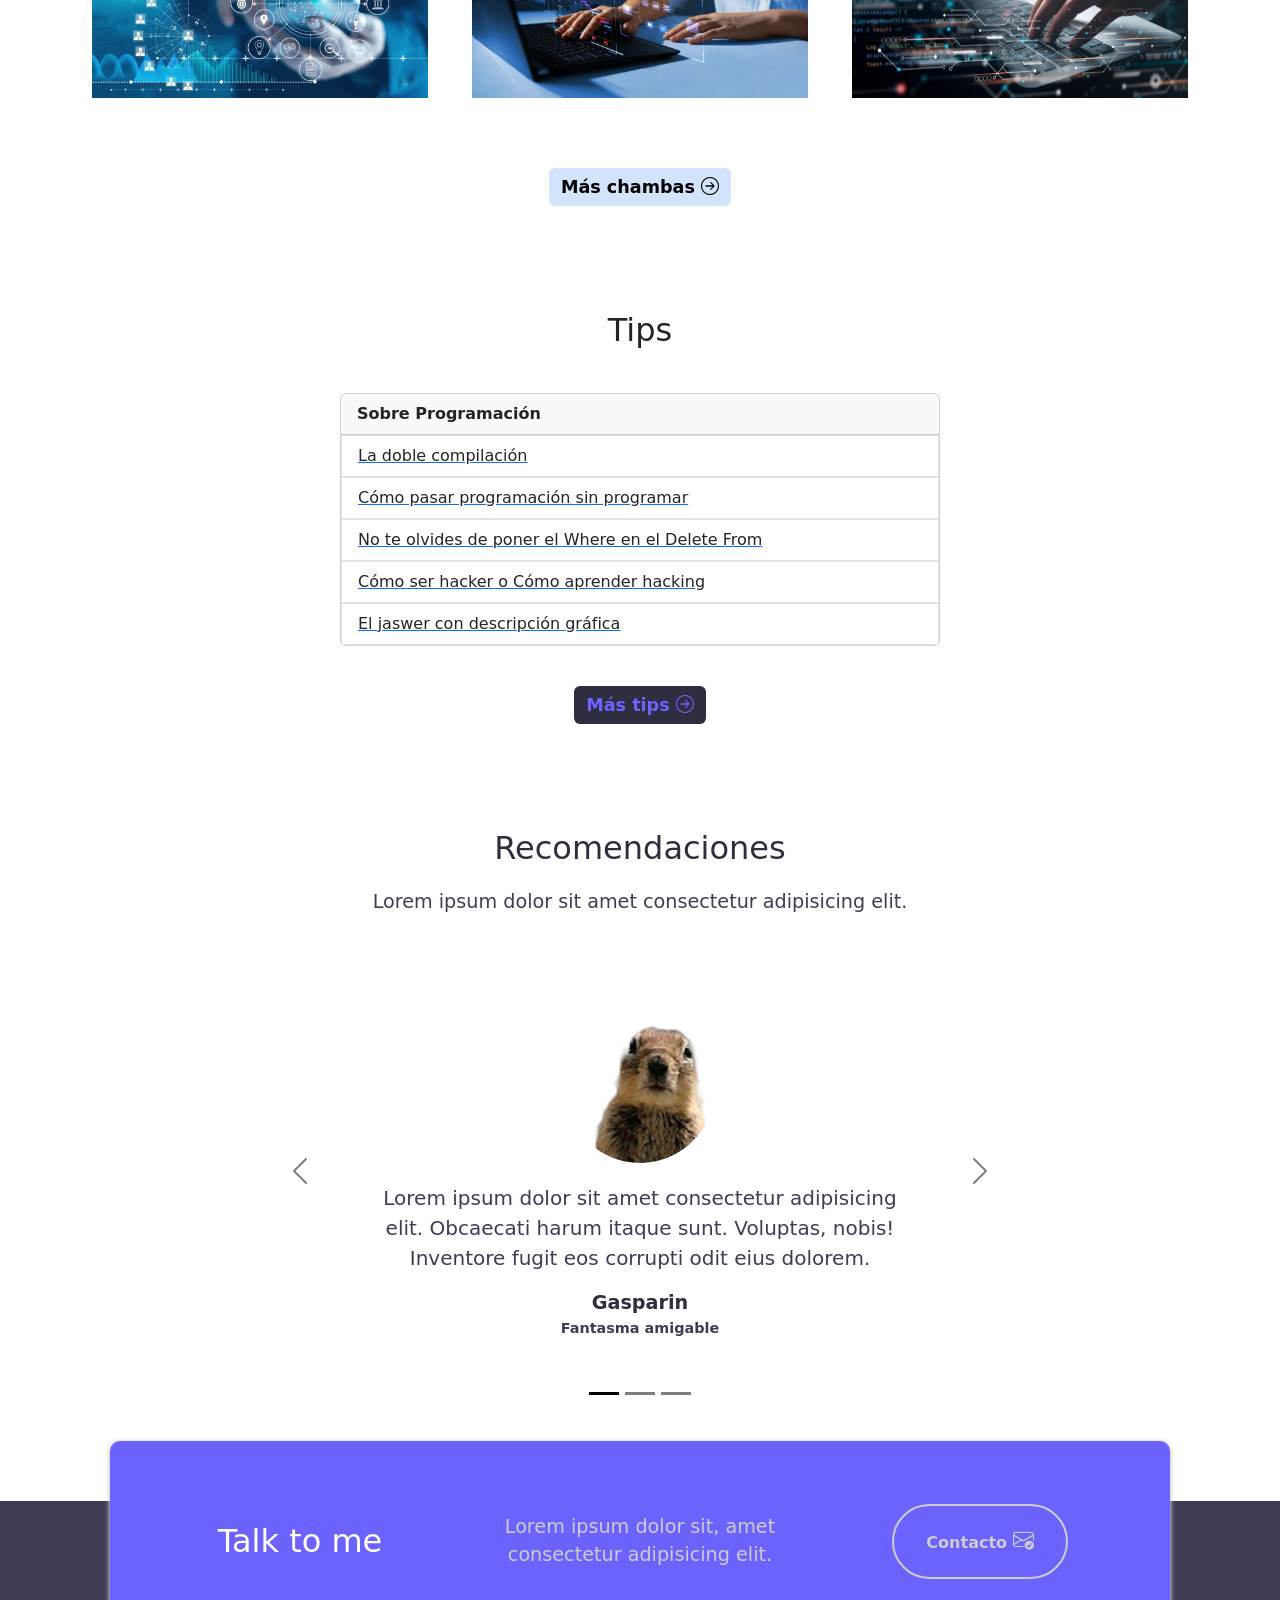
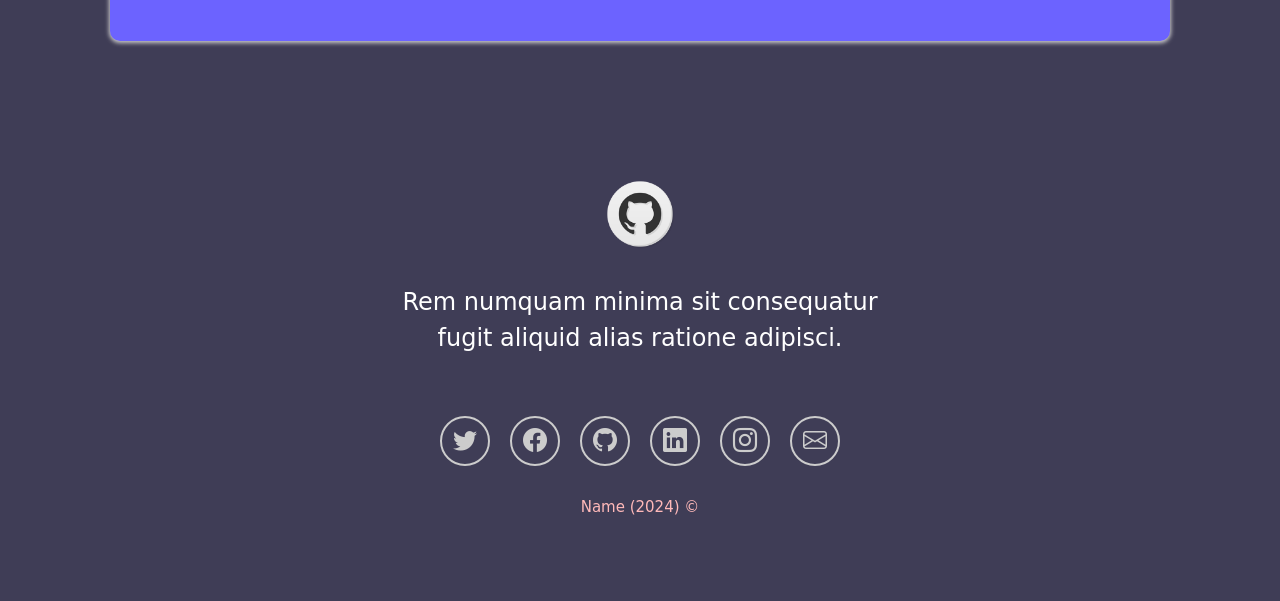
==== commit 5a38d6e1: "poner color al boton puse el background" ====
--- a/index.html
+++ b/index.html
@@ -207,7 +207,7 @@
             </div>
         </div>
         <a href="" target="_blank" rel="noopener noreferrer"></a>
-            <button type="button" class="btn btn-info">Más chambas
+            <button type="button" class="btn btn-info"style="background:#D2E3FC; border:none; color:#000;">Más chambas 
                 <i class="bi-arrow-right-circle"></i>
             </button>
         </a>
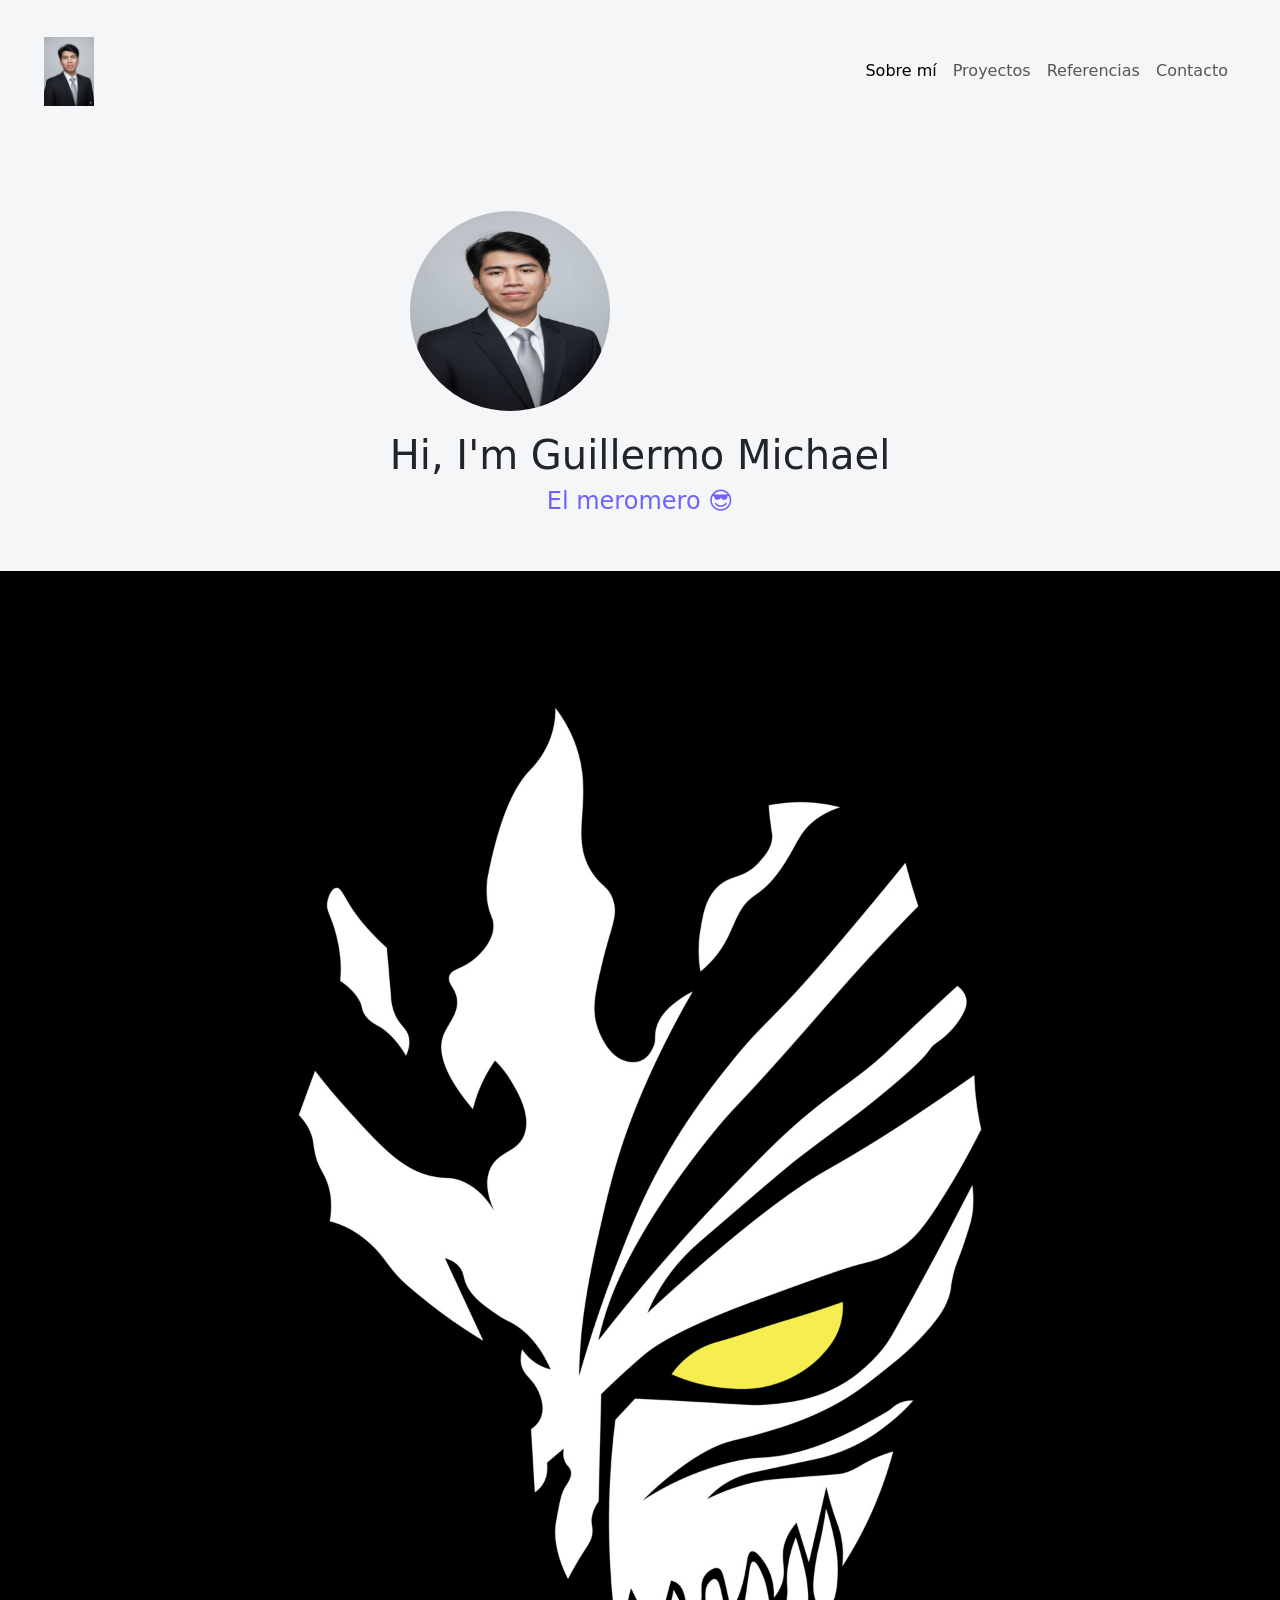
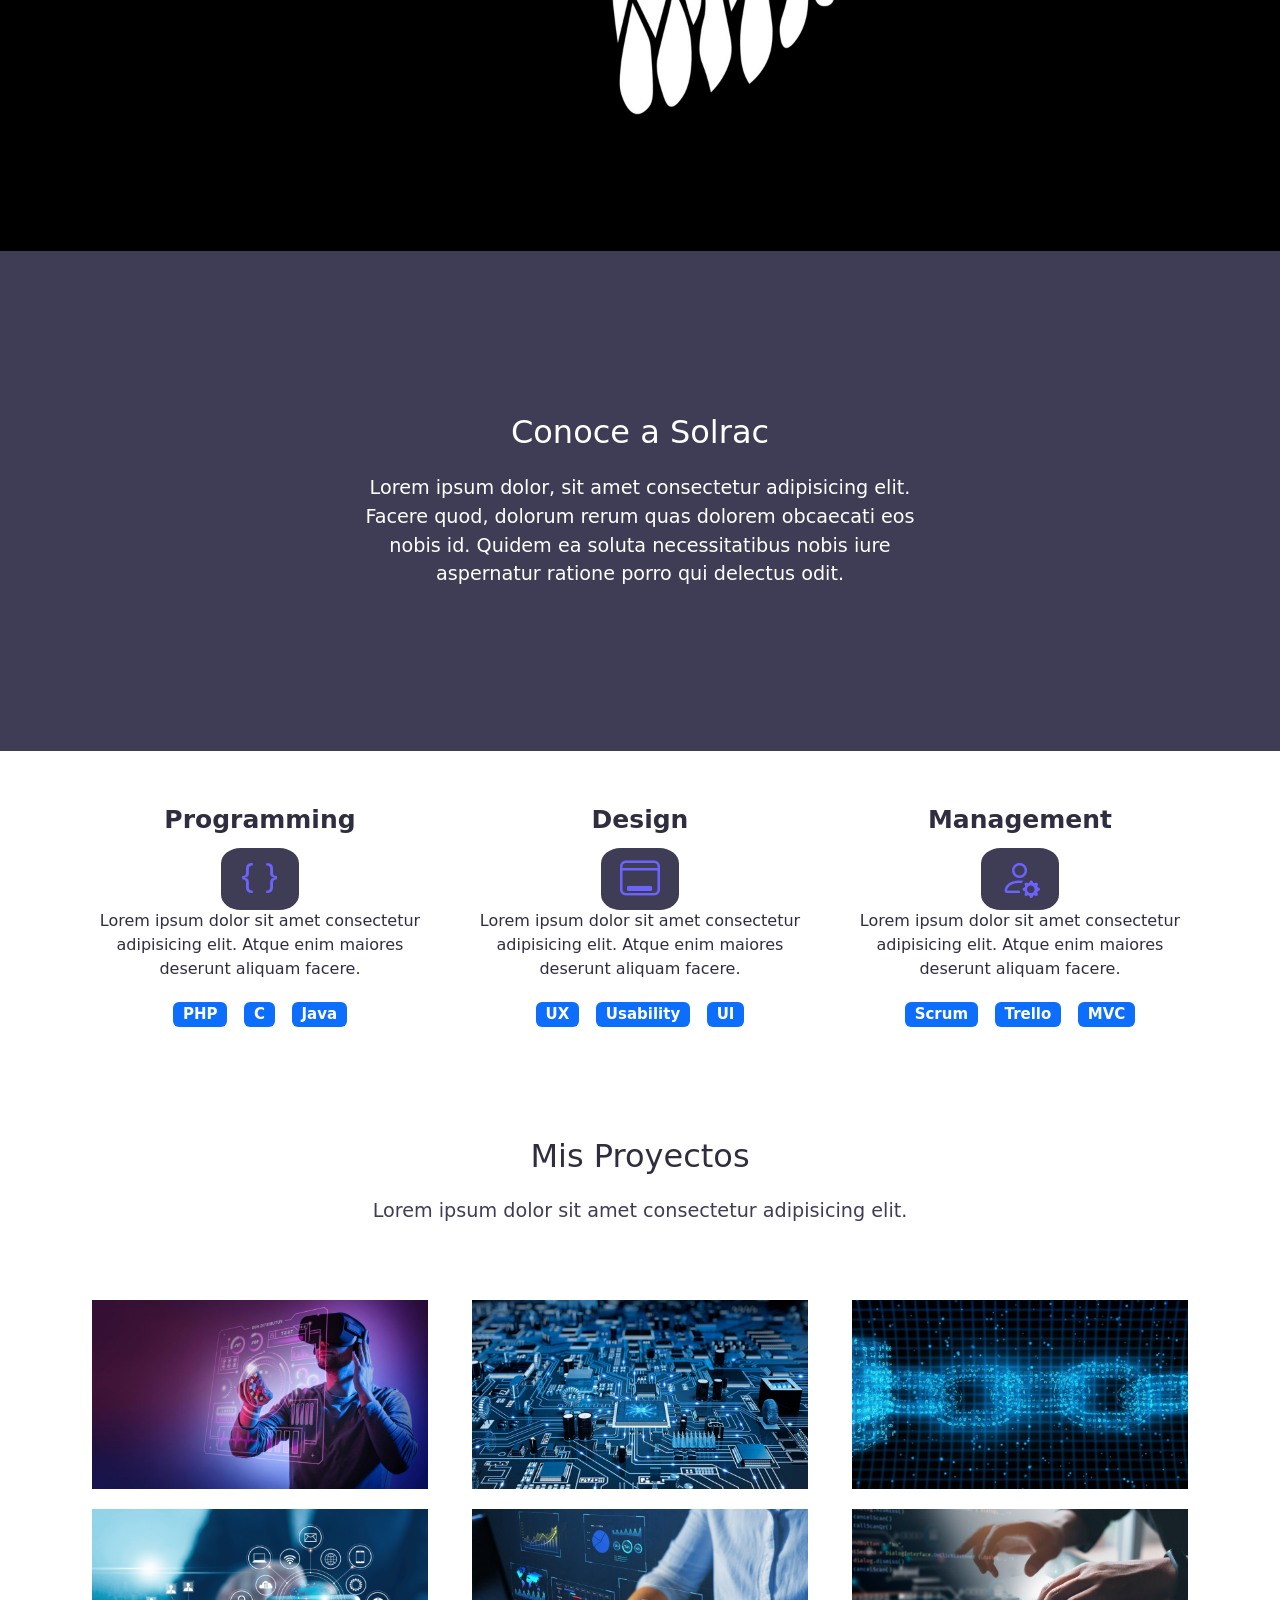
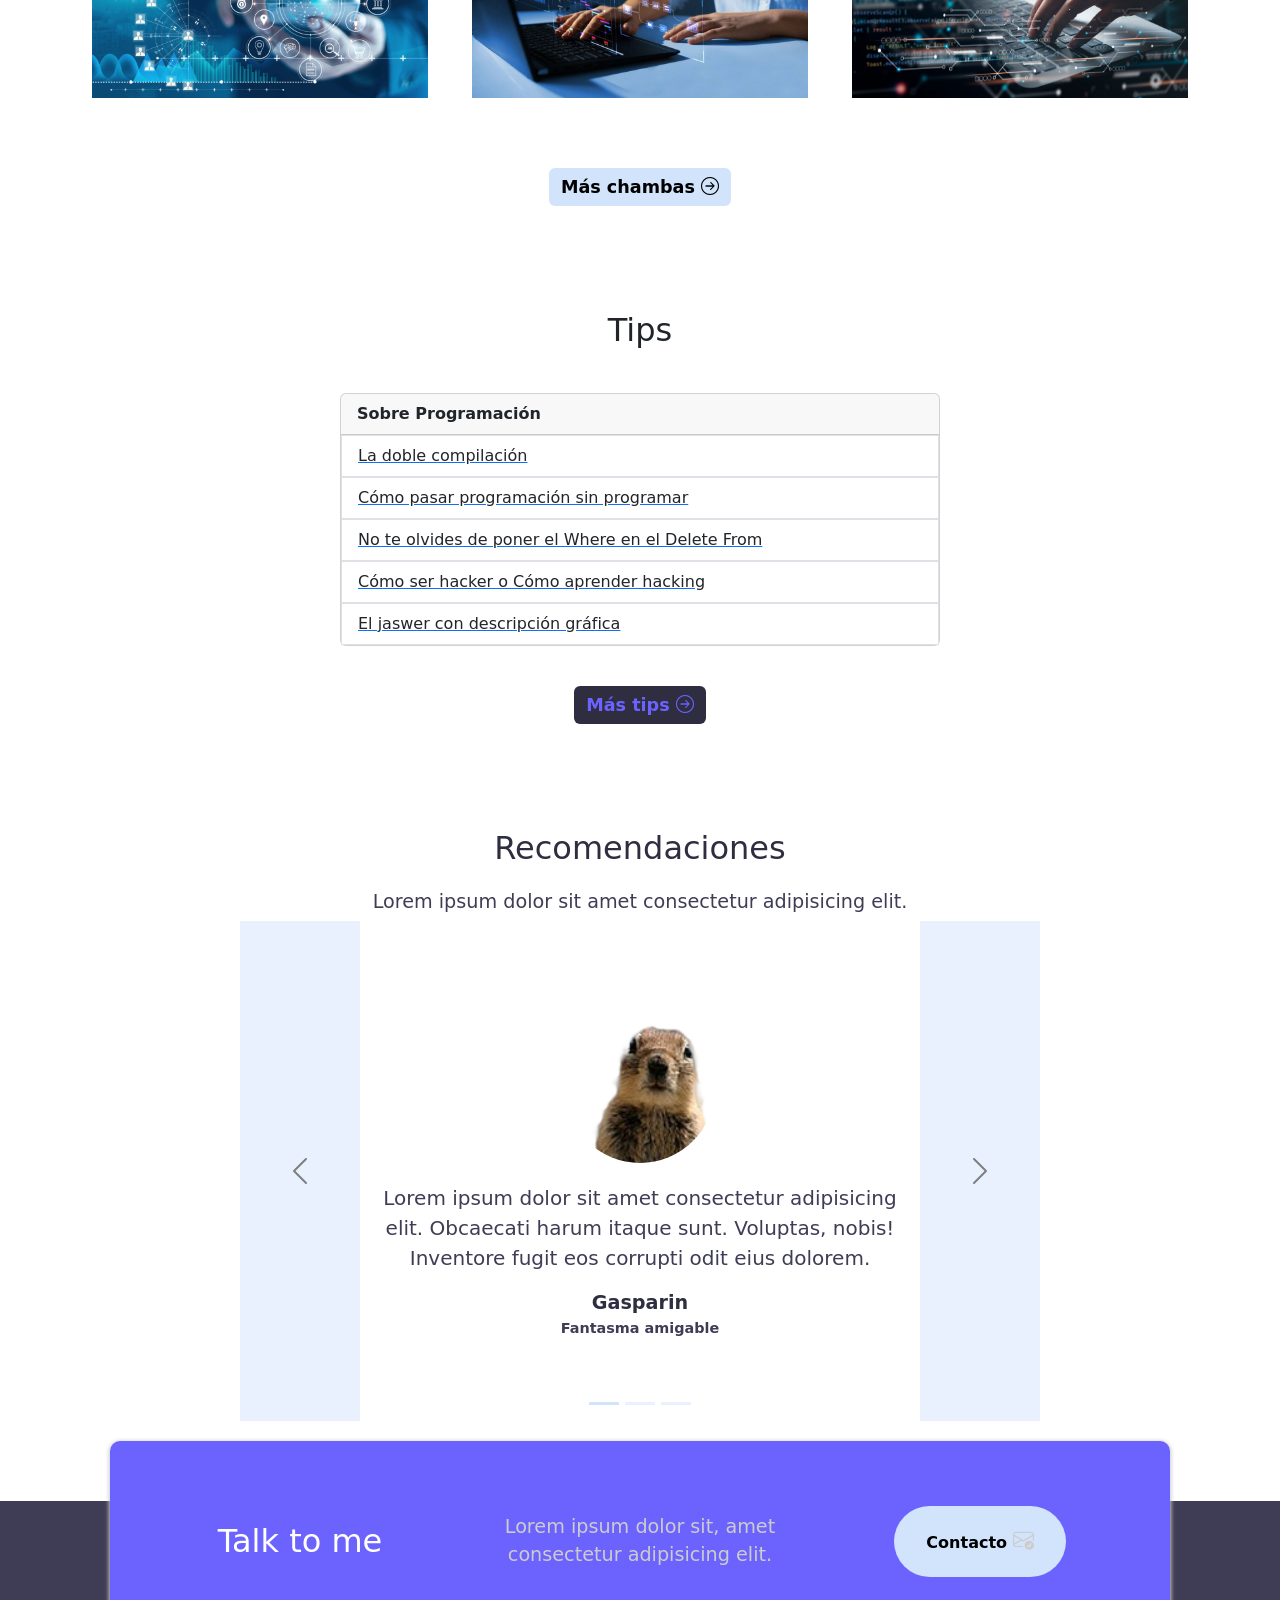
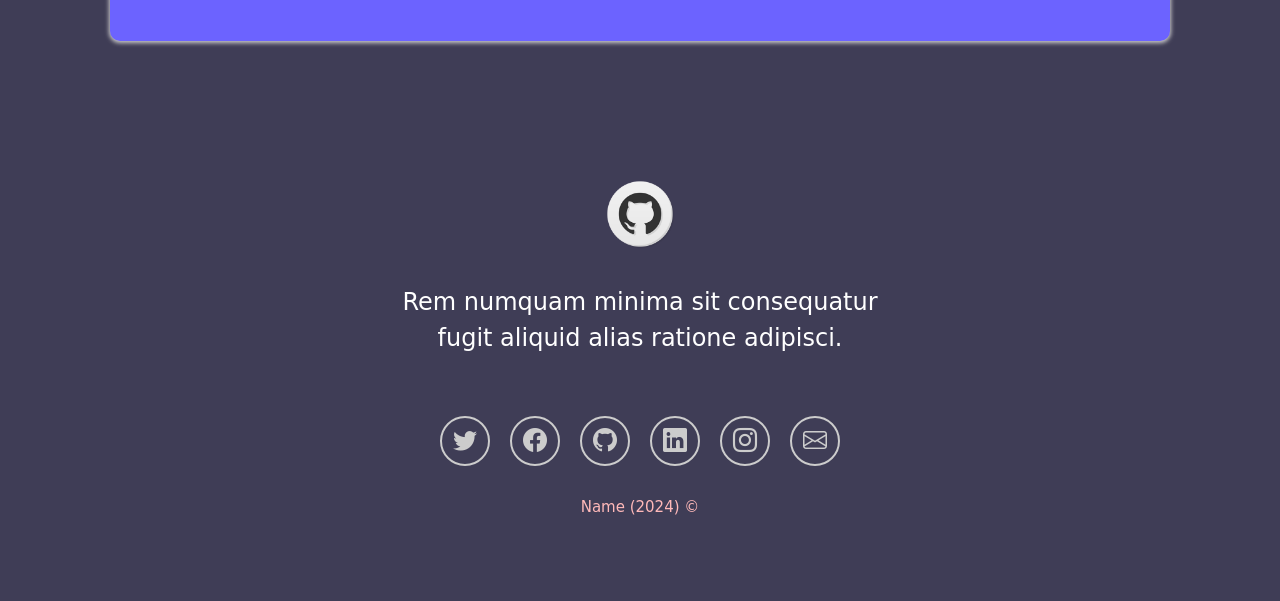
==== commit dc49cf6b: "puse mas backgrounds en los demas botones" ====
--- a/index.html
+++ b/index.html
@@ -25,7 +25,7 @@
     <nav class="navbar navbar-expand-md navbar-light">
         <div class="container-fluid">
             <button class="navbar-toggler" type="button" data-bs-toggle="collapse" data-bs-target="#navbar-toggler" aria-controls="navbar-toggler"
-                aria-expanded="false" aria-label="Toggle navigation">
+                aria-expanded="false" aria-label="Toggle navigation"  style="background:#D2E3FC; border:none; color:#000;">
                 <span class="navbar-toggler-icon"></span>
             </button>
             <div class="collapse navbar-collapse" id="navbar-toggler">
@@ -251,9 +251,9 @@
         <h3 class="seccion-descripcion">Lorem ipsum dolor sit amet consectetur adipisicing elit.</h3>
         <div id="recomendaciones" class="carousel carousel-dark slide" data-bs-ride="carousel">
             <div class="carousel-indicators">
-                <button type="button" data-bs-target="#recomendaciones" data-bs-slide-to="0" class="active" aria-current="true" aria-label="Slide 1"></button>
-                <button type="button" data-bs-target="#recomendaciones" data-bs-slide-to="1" aria-label="Slide 2"></button>
-                <button type="button" data-bs-target="#recomendaciones" data-bs-slide-to="2" aria-label="Slide 3"></button>
+                <button type="button" data-bs-target="#recomendaciones" data-bs-slide-to="0" class="active" aria-current="true" aria-label="Slide 1" style="background:#D2E3FC; border:none; color:#000;"></button>
+                <button type="button" data-bs-target="#recomendaciones" data-bs-slide-to="1" aria-label="Slide 2" style="background:#D2E3FC; border:none; color:#000;"></button>
+                <button type="button" data-bs-target="#recomendaciones" data-bs-slide-to="2" aria-label="Slide 3"  style="background:#D2E3FC; border:none; color:#000;"></button>
             </div>
             <div class="carousel-inner">
             <div class="carousel-item active">
@@ -287,11 +287,11 @@
                 </div>
             </div>
             </div>
-            <button class="carousel-control-prev" type="button" data-bs-target="#recomendaciones"  data-bs-slide="prev">
+            <button class="carousel-control-prev" type="button" data-bs-target="#recomendaciones"  data-bs-slide="prev"  style="background:#D2E3FC; border:none; color:#000;">
                 <span class="carousel-control-prev-icon" aria-hidden="true"></span>
                 <span class="visually-hidden">Previous</span>
             </button>
-            <button class="carousel-control-next" type="button" data-bs-target="#recomendaciones"  data-bs-slide="next">
+            <button class="carousel-control-next" type="button" data-bs-target="#recomendaciones"  data-bs-slide="next"  style="background:#D2E3FC; border:none; color:#000;">
                 <span class="carousel-control-next-icon" aria-hidden="true"></span>
                 <span class="visually-hidden">Next</span>
             </button>
@@ -311,7 +311,7 @@
                     </div>
                     <div class="col-12 col-md-4">
                         <a href="mailto:">
-                            <button type="button">
+                            <button type="button"style="background:#D2E3FC; border:none; color:#000;">
                                 Contacto
                                 <i class="bi-envelope-check"></i>
                             </button>
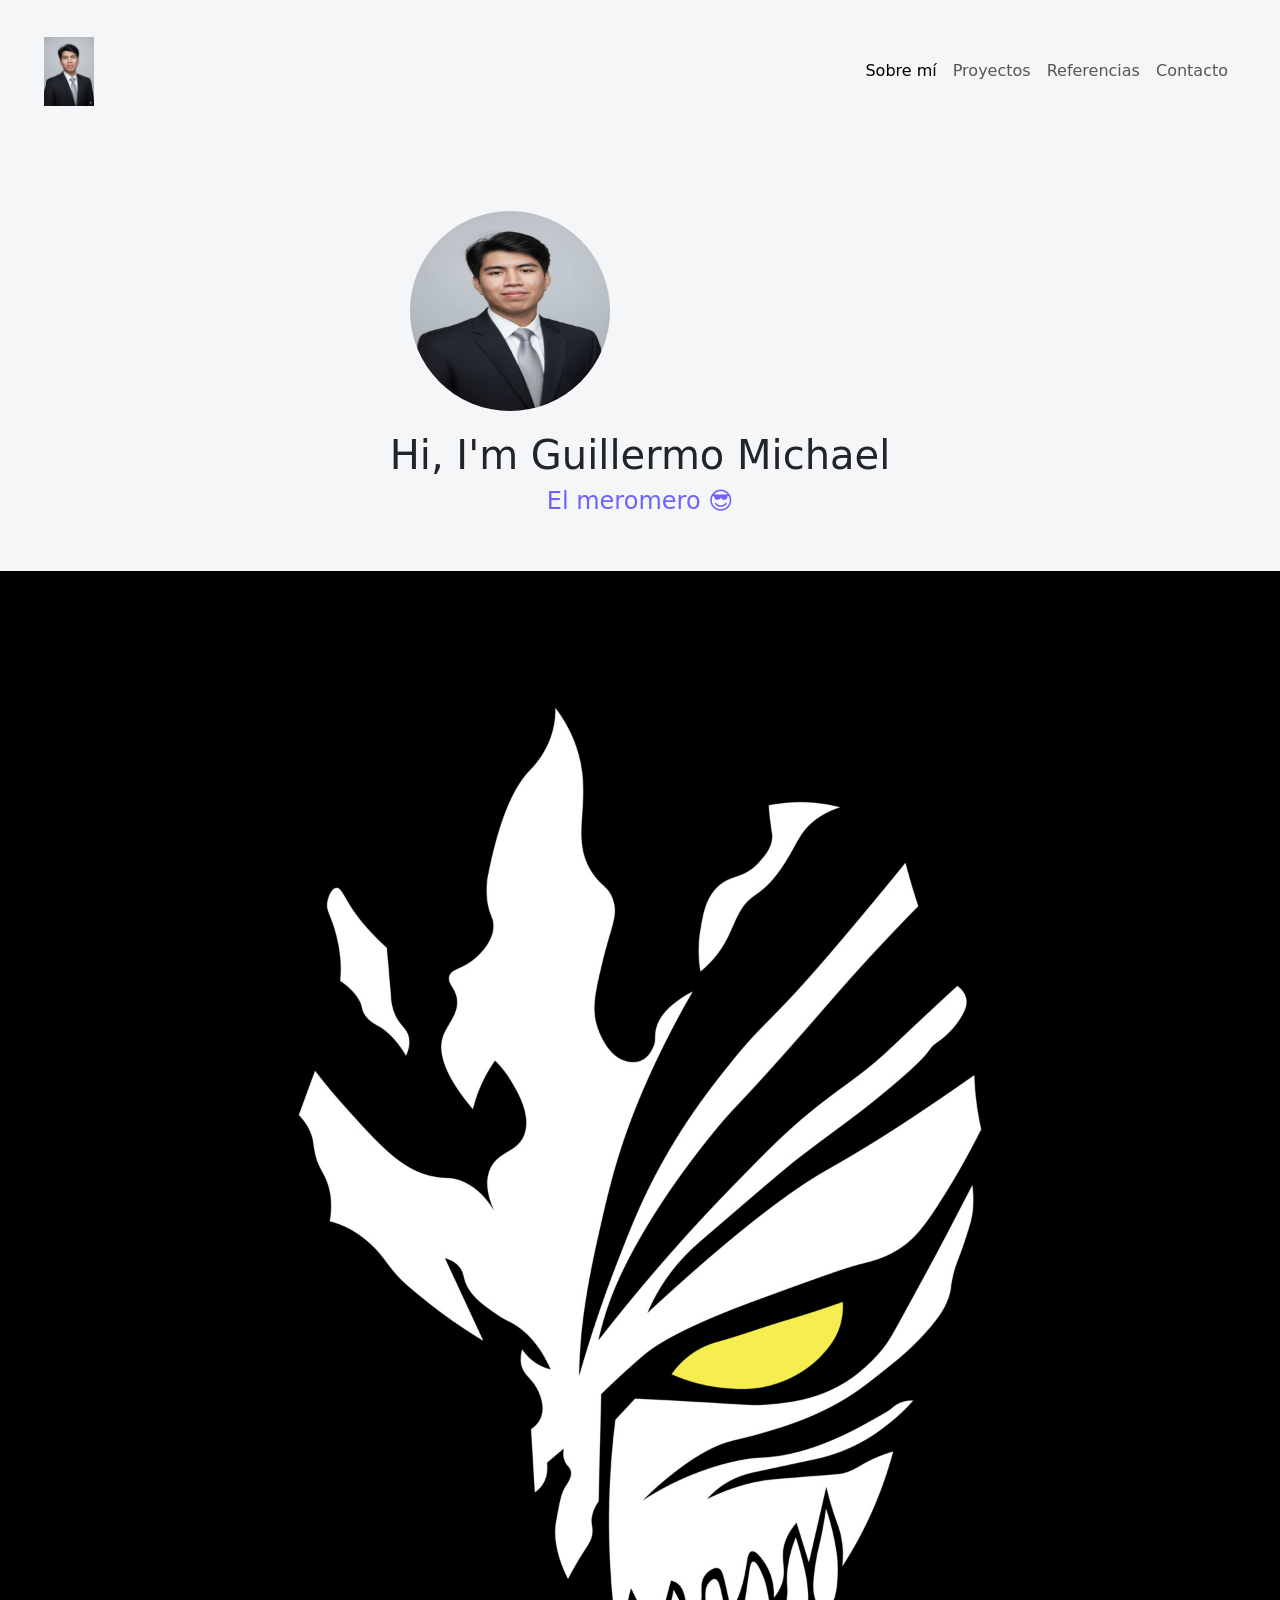
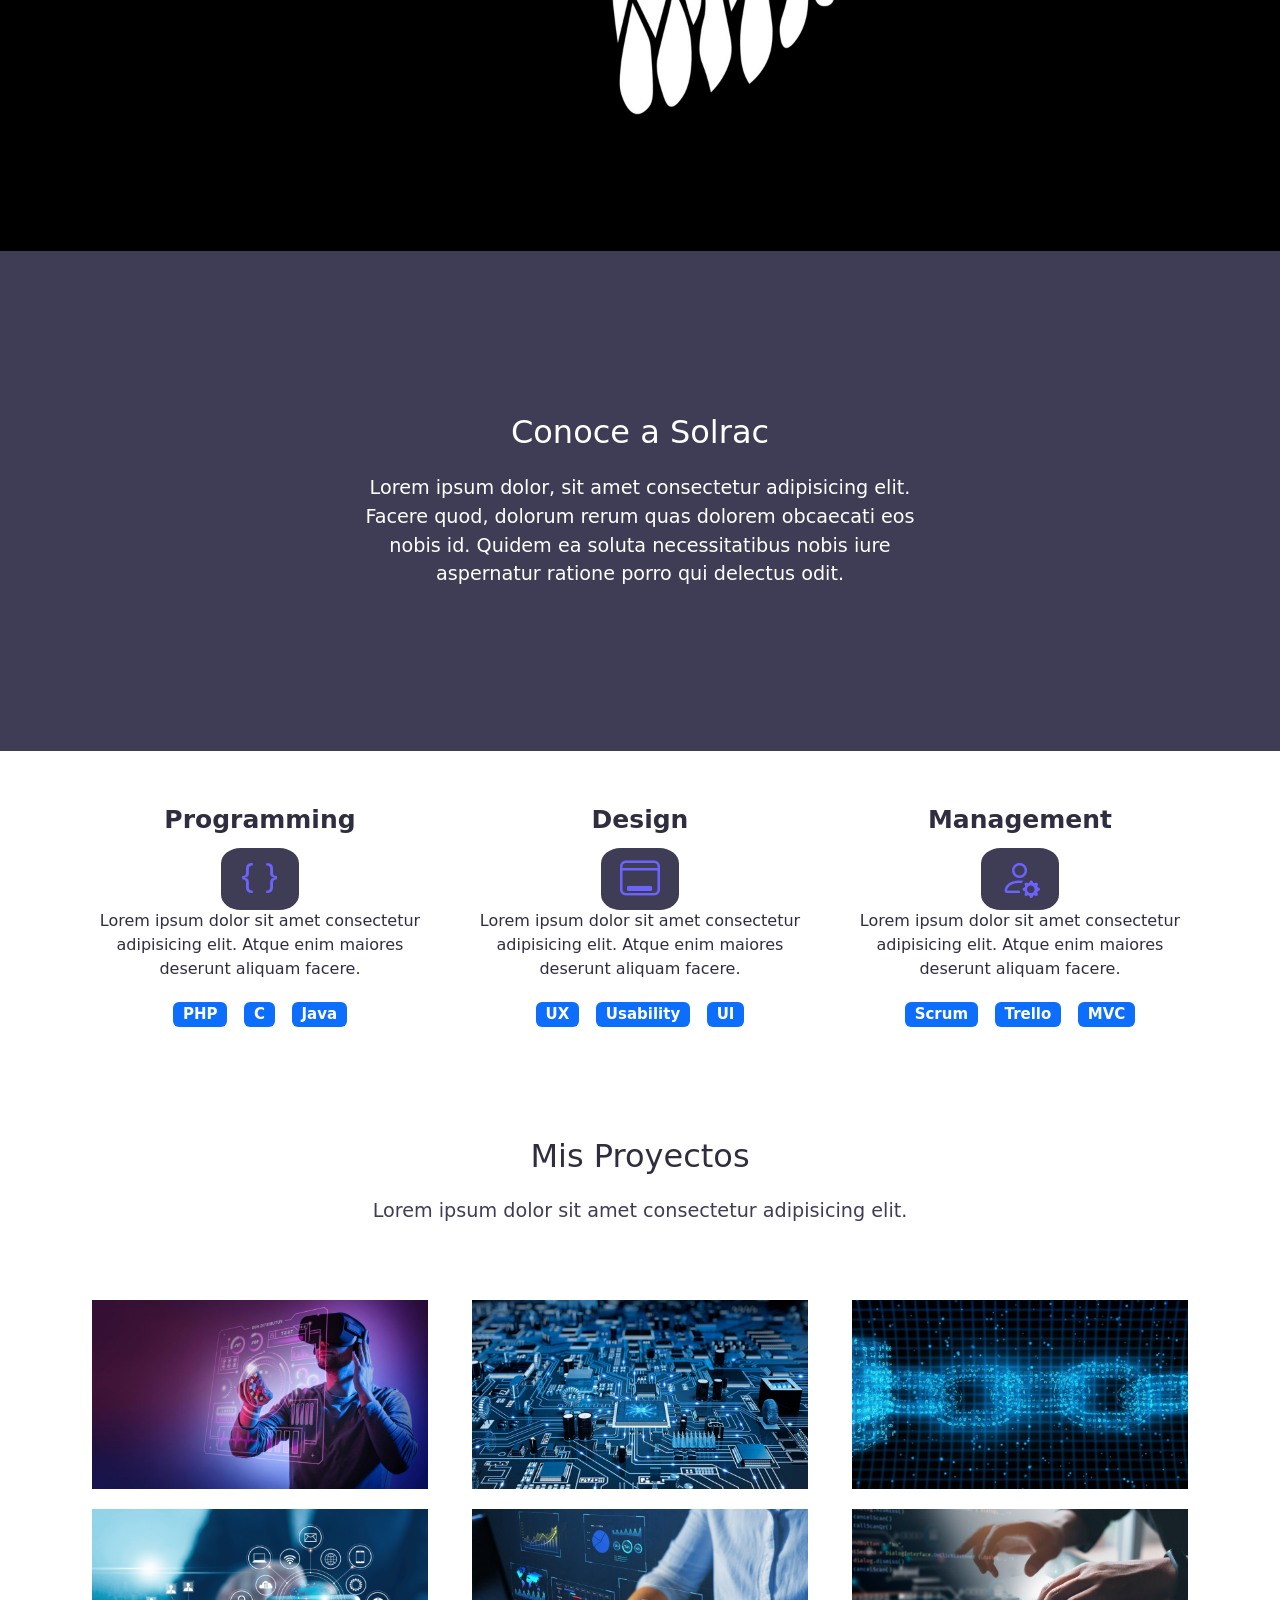
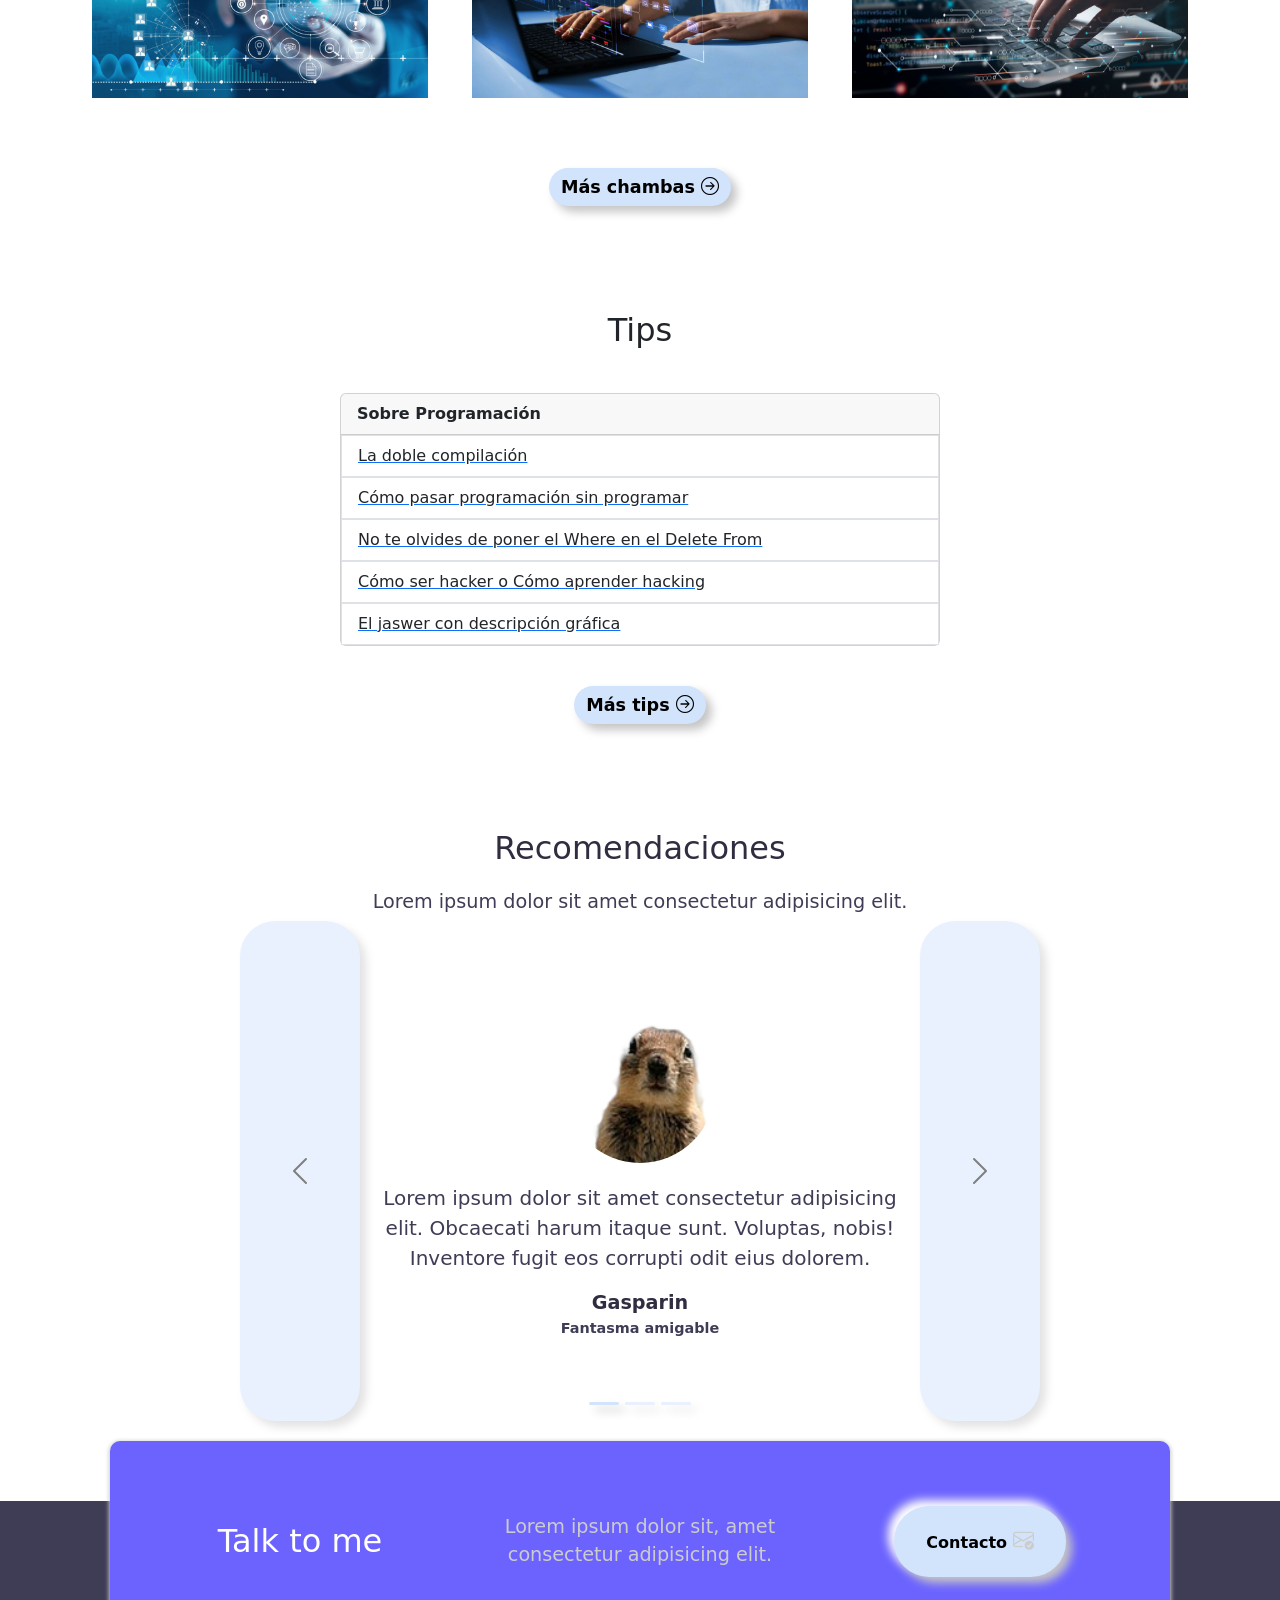
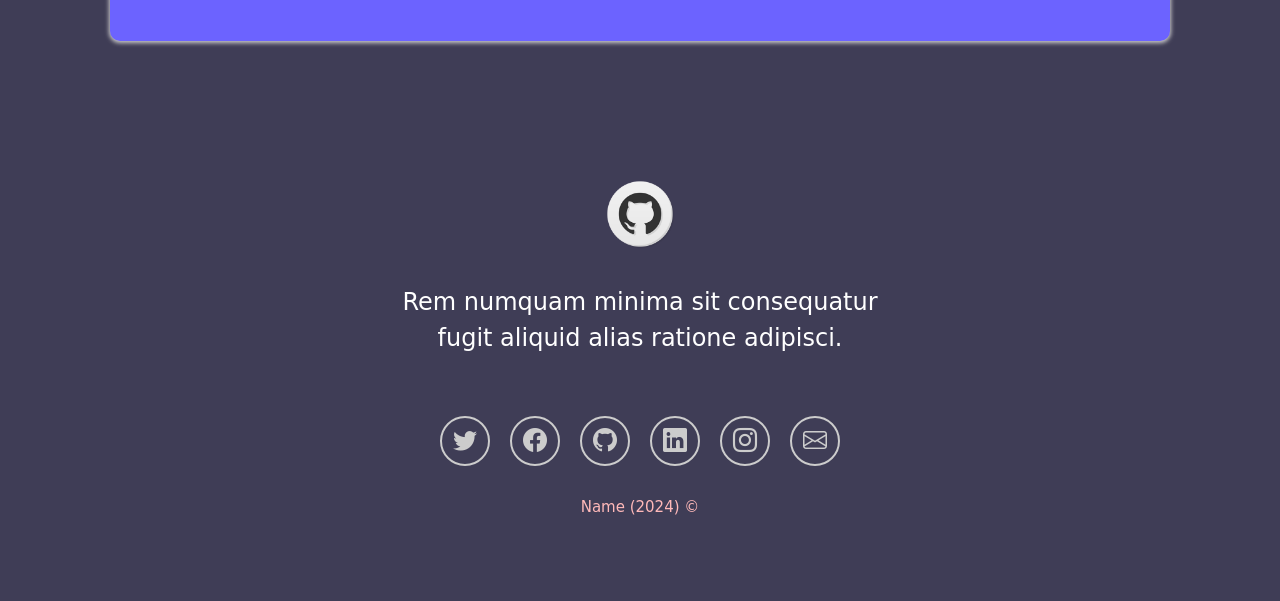
==== commit e782ae52: "cambiamos los botones co0n el estilo cambien los botones" ====
--- a/index.html
+++ b/index.html
@@ -25,7 +25,8 @@
     <nav class="navbar navbar-expand-md navbar-light">
         <div class="container-fluid">
             <button class="navbar-toggler" type="button" data-bs-toggle="collapse" data-bs-target="#navbar-toggler" aria-controls="navbar-toggler"
-                aria-expanded="false" aria-label="Toggle navigation"  style="background:#D2E3FC; border:none; color:#000;">
+                aria-expanded="false" aria-label="Toggle navigation"  
+                style="background:#D2E3FC;border-radius:35px; box-shadow:6px 6px 10px #c5c5c5, -6px -6px 10px #ffffff; border:none; color:#000;">
                 <span class="navbar-toggler-icon"></span>
             </button>
             <div class="collapse navbar-collapse" id="navbar-toggler">
@@ -207,7 +208,7 @@
             </div>
         </div>
         <a href="" target="_blank" rel="noopener noreferrer"></a>
-            <button type="button" class="btn btn-info"style="background:#D2E3FC; border:none; color:#000;">Más chambas 
+            <button type="button" class="btn btn-info" style="background:#D2E3FC;border-radius:35px;box-shadow:6px 6px 10px #c5c5c5, -6px -6px 10px #ffffff;border:none;color:#000;">Más chambas 
                 <i class="bi-arrow-right-circle"></i>
             </button>
         </a>
@@ -239,7 +240,7 @@
             </ul>
         </div>
         <a href="" target="_blank" rel="noopener noreferrer">
-            <button type="button" class="btn btn-info">Más tips
+            <button type="button" class="btn btn-info" style="background:#D2E3FC;border-radius:35px; box-shadow:6px 6px 10px #c5c5c5, -6px -6px 10px #ffffff;border:none;color:#000;">Más tips
                 <i class="bi-arrow-right-circle"></i>
             </button>
         </a>
@@ -251,9 +252,9 @@
         <h3 class="seccion-descripcion">Lorem ipsum dolor sit amet consectetur adipisicing elit.</h3>
         <div id="recomendaciones" class="carousel carousel-dark slide" data-bs-ride="carousel">
             <div class="carousel-indicators">
-                <button type="button" data-bs-target="#recomendaciones" data-bs-slide-to="0" class="active" aria-current="true" aria-label="Slide 1" style="background:#D2E3FC; border:none; color:#000;"></button>
-                <button type="button" data-bs-target="#recomendaciones" data-bs-slide-to="1" aria-label="Slide 2" style="background:#D2E3FC; border:none; color:#000;"></button>
-                <button type="button" data-bs-target="#recomendaciones" data-bs-slide-to="2" aria-label="Slide 3"  style="background:#D2E3FC; border:none; color:#000;"></button>
+                <button type="button" data-bs-target="#recomendaciones" data-bs-slide-to="0" class="active" aria-current="true" aria-label="Slide 1" style="background:#D2E3FC;border-radius:35px;box-shadow:6px 6px 10px #c5c5c5, -6px -6px 10px #ffffff;border:none;color:#000;"></button>
+                <button type="button" data-bs-target="#recomendaciones" data-bs-slide-to="1" aria-label="Slide 2" style="background:#D2E3FC;border-radius:35px;box-shadow:6px 6px 10px #c5c5c5, -6px -6px 10px #ffffff;border:none;color:#000;"></button>
+                <button type="button" data-bs-target="#recomendaciones" data-bs-slide-to="2" aria-label="Slide 3"  style="background:#D2E3FC;border-radius:35px;box-shadow:6px 6px 10px #c5c5c5, -6px -6px 10px #ffffff;border:none;color:#000;"></button>
             </div>
             <div class="carousel-inner">
             <div class="carousel-item active">
@@ -287,12 +288,12 @@
                 </div>
             </div>
             </div>
-            <button class="carousel-control-prev" type="button" data-bs-target="#recomendaciones"  data-bs-slide="prev"  style="background:#D2E3FC; border:none; color:#000;">
+            <button class="carousel-control-prev" type="button" data-bs-target="#recomendaciones"  data-bs-slide="prev"  style="background:#D2E3FC;border-radius:35px;box-shadow:6px 6px 10px #c5c5c5, -6px -6px 10px #ffffff;border:none;color:#000;">
                 <span class="carousel-control-prev-icon" aria-hidden="true"></span>
                 <span class="visually-hidden">Previous</span>
             </button>
-            <button class="carousel-control-next" type="button" data-bs-target="#recomendaciones"  data-bs-slide="next"  style="background:#D2E3FC; border:none; color:#000;">
-                <span class="carousel-control-next-icon" aria-hidden="true"></span>
+            <button class="carousel-control-next" type="button" data-bs-target="#recomendaciones"  data-bs-slide="next"  style="background:#D2E3FC;border-radius:35px;box-shadow:6px 6px 10px #c5c5c5, -6px -6px 10px #ffffff;border:none;color:#000;">
+                  <span class="carousel-control-next-icon" aria-hidden="true"></span>
                 <span class="visually-hidden">Next</span>
             </button>
         </div>
@@ -311,7 +312,7 @@
                     </div>
                     <div class="col-12 col-md-4">
                         <a href="mailto:">
-                            <button type="button"style="background:#D2E3FC; border:none; color:#000;">
+                            <button type="button" style="background:#D2E3FC;border-radius:35px;box-shadow:6px 6px 10px #c5c5c5, -6px -6px 10px #ffffff;border:none;color:#000;">
                                 Contacto
                                 <i class="bi-envelope-check"></i>
                             </button>
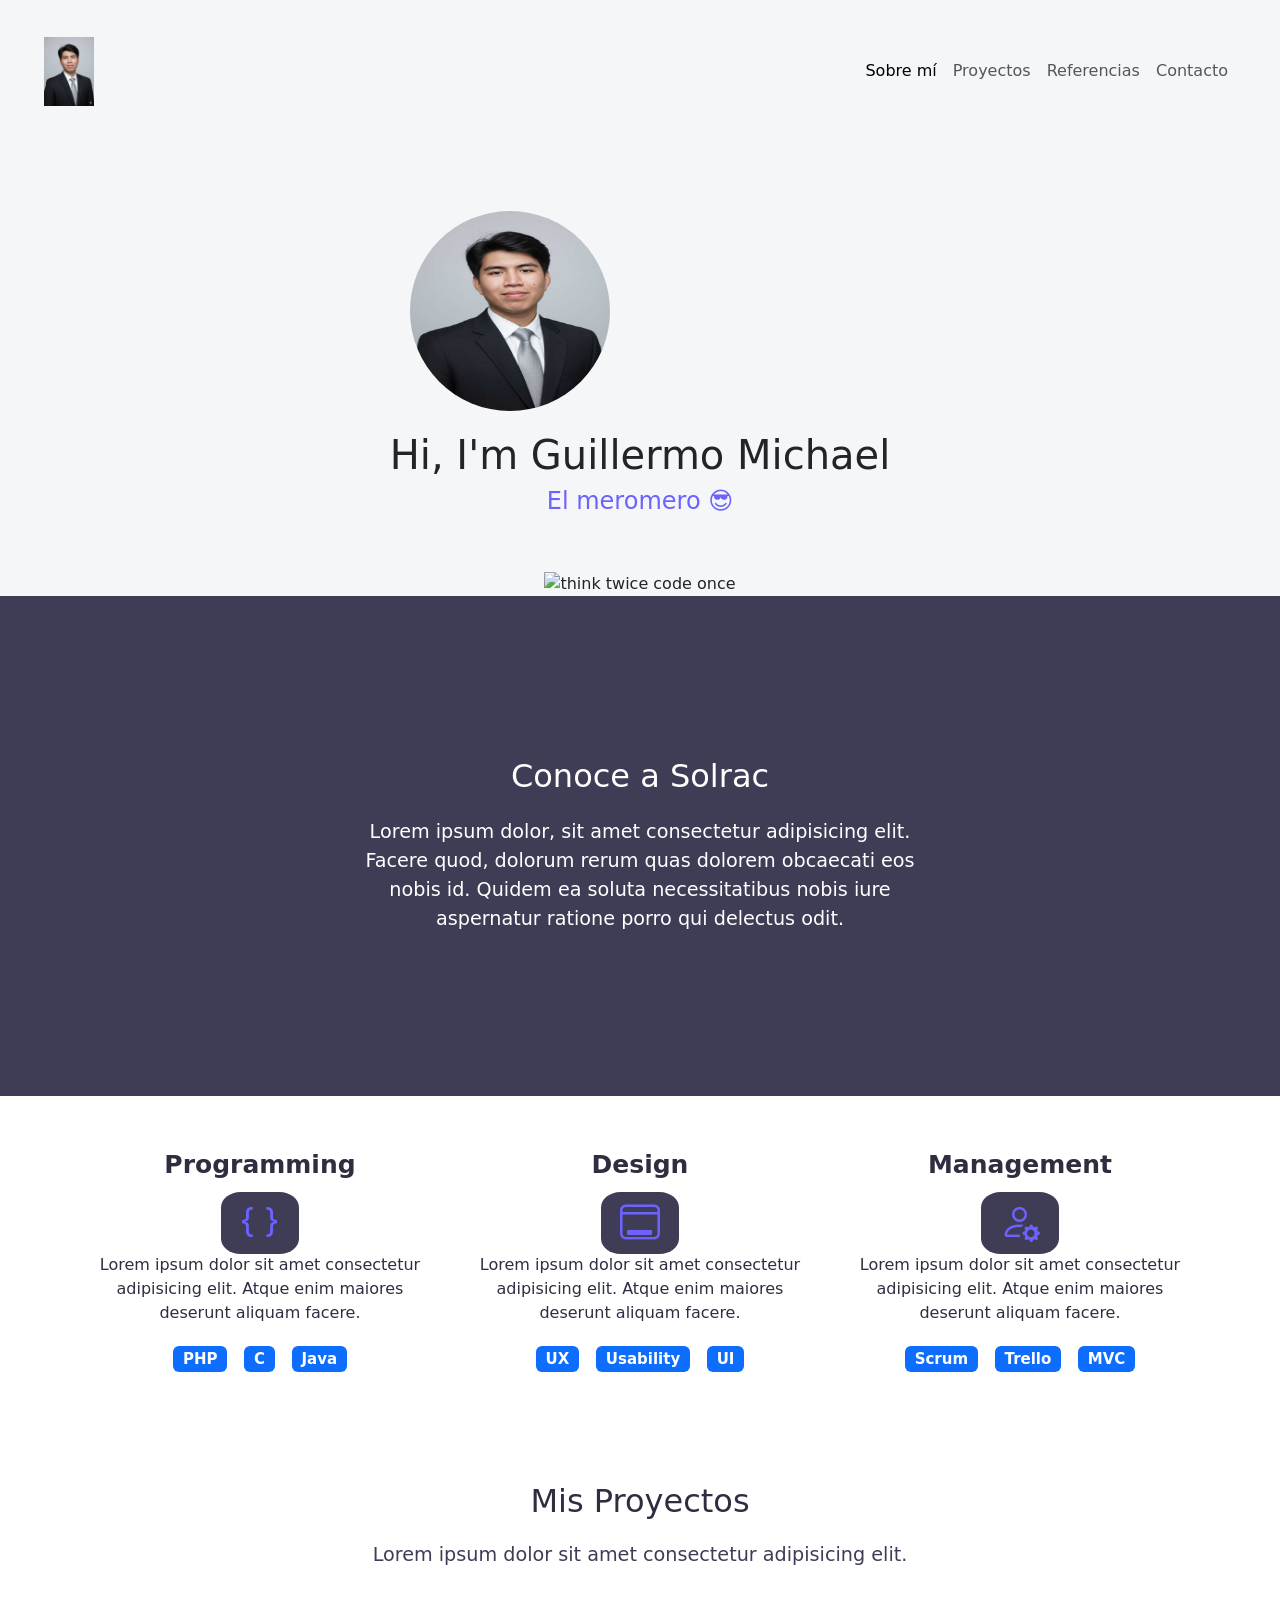
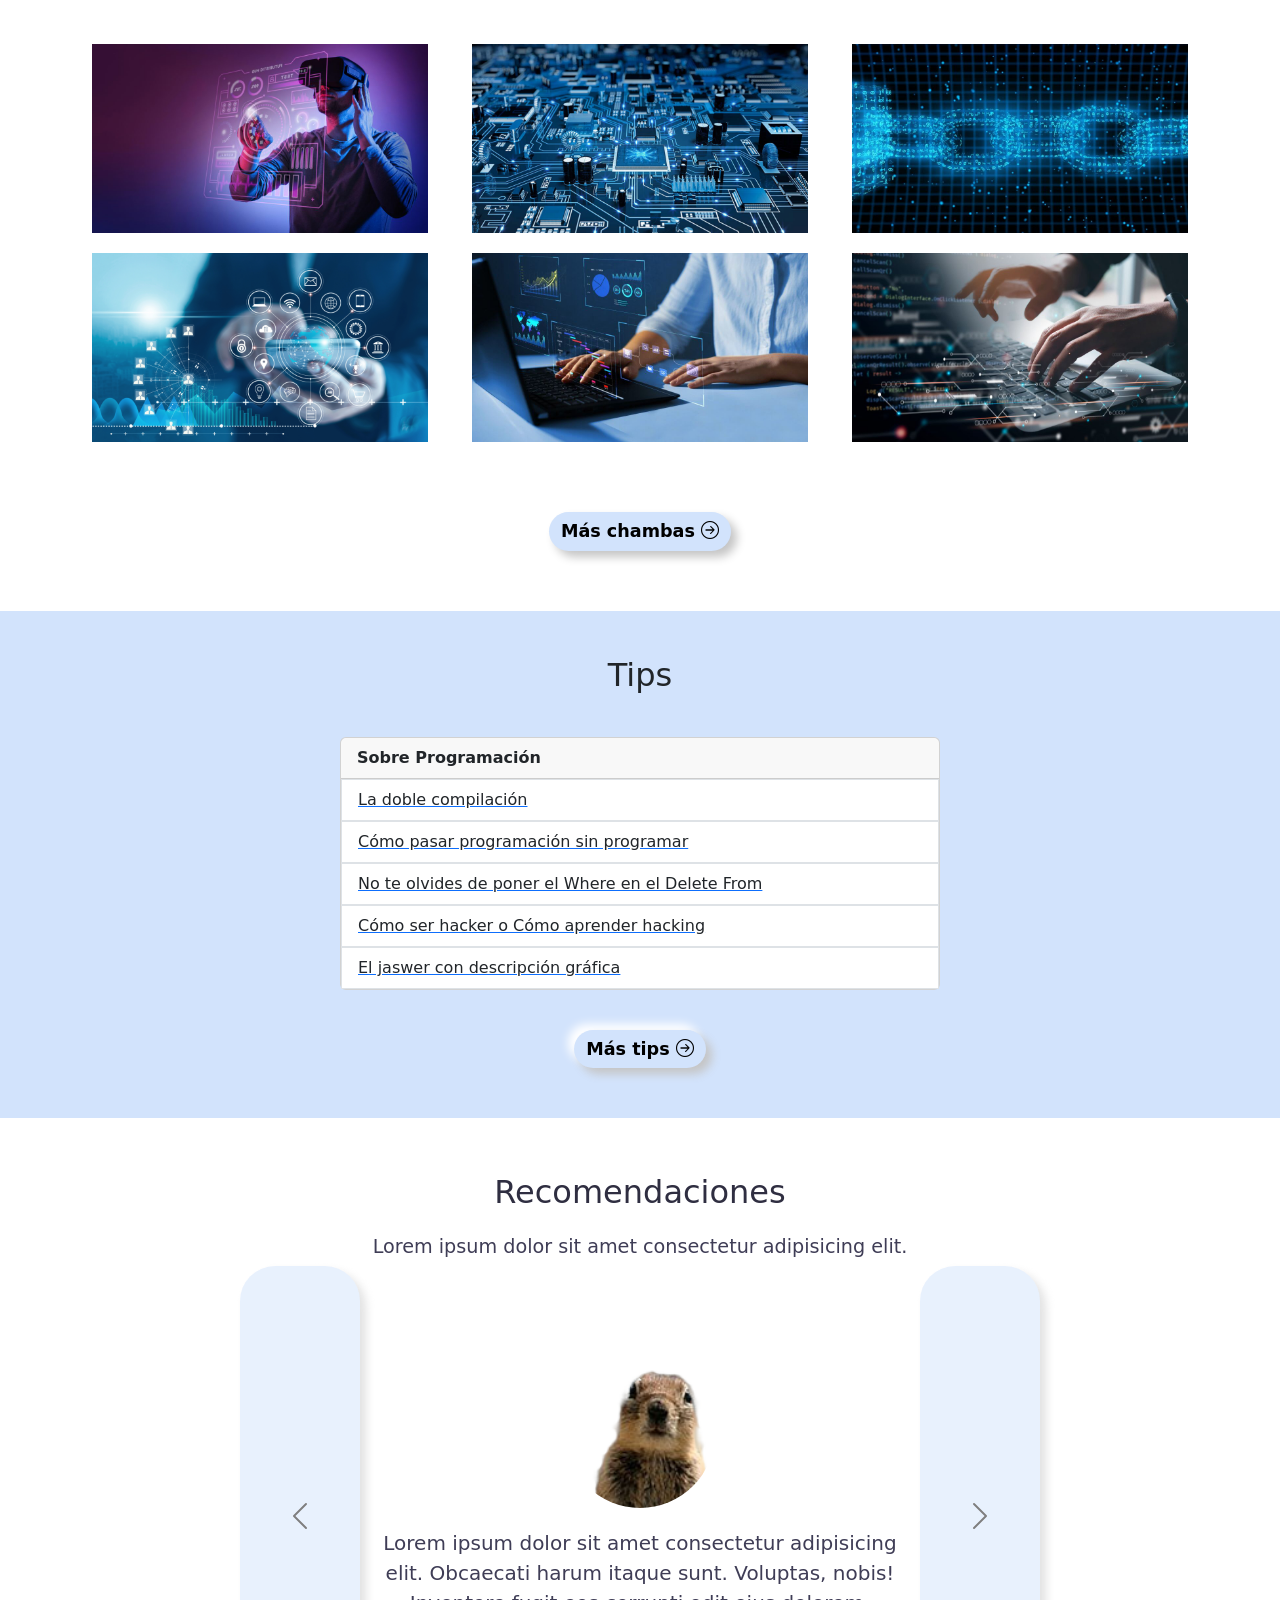
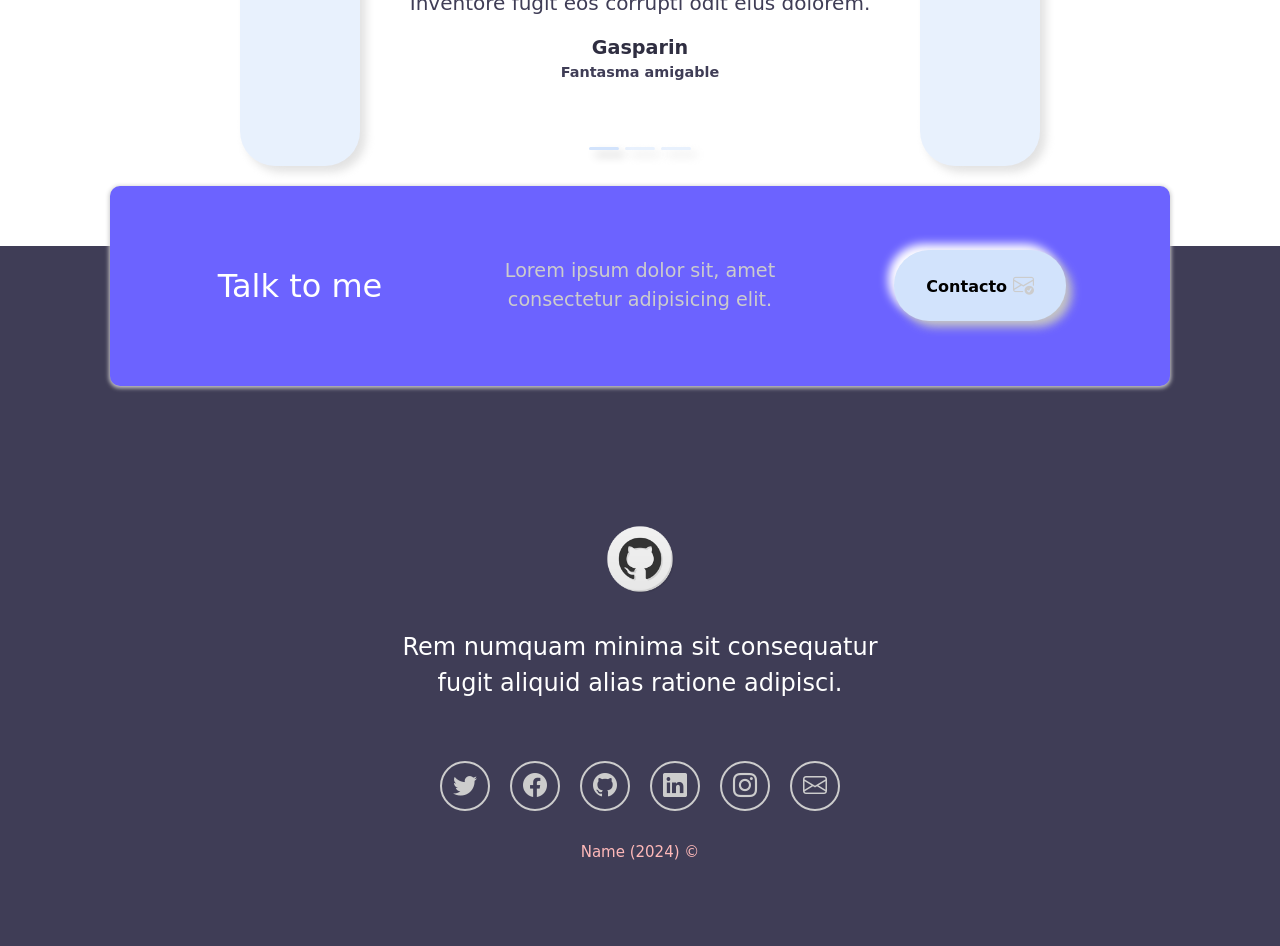
==== commit e6560982: "Revert "cambie imajen de fondo  por ichigo" This reverts commit d63ea3ab8eb252752f4e34a74480afaa5d9f" ====
--- a/index.html
+++ b/index.html
@@ -59,7 +59,7 @@
             <h2>El meromero 😎</h2>
         </div>
         <div class="myclass-label">            
-            <img class="myclass-imagen img-fluid" src="./images/ichigo.jpg" alt="think twice code once">
+            <img class="myclass-imagen img-fluid" src="./images/vecteezy_ichigo-kurosaki-hollow-mask-bleach-anime_19764847.eps" alt="think twice code once">
         </div>
     </section>
 
--- a/css/style.css
+++ b/css/style.css
@@ -391,4 +391,9 @@
     .recomendacion-texto {
         font-size: 18px;
     }
+}
+
+
+body {
+    background-color: #D2E3FC; /* azul claro claymorphism */
 }
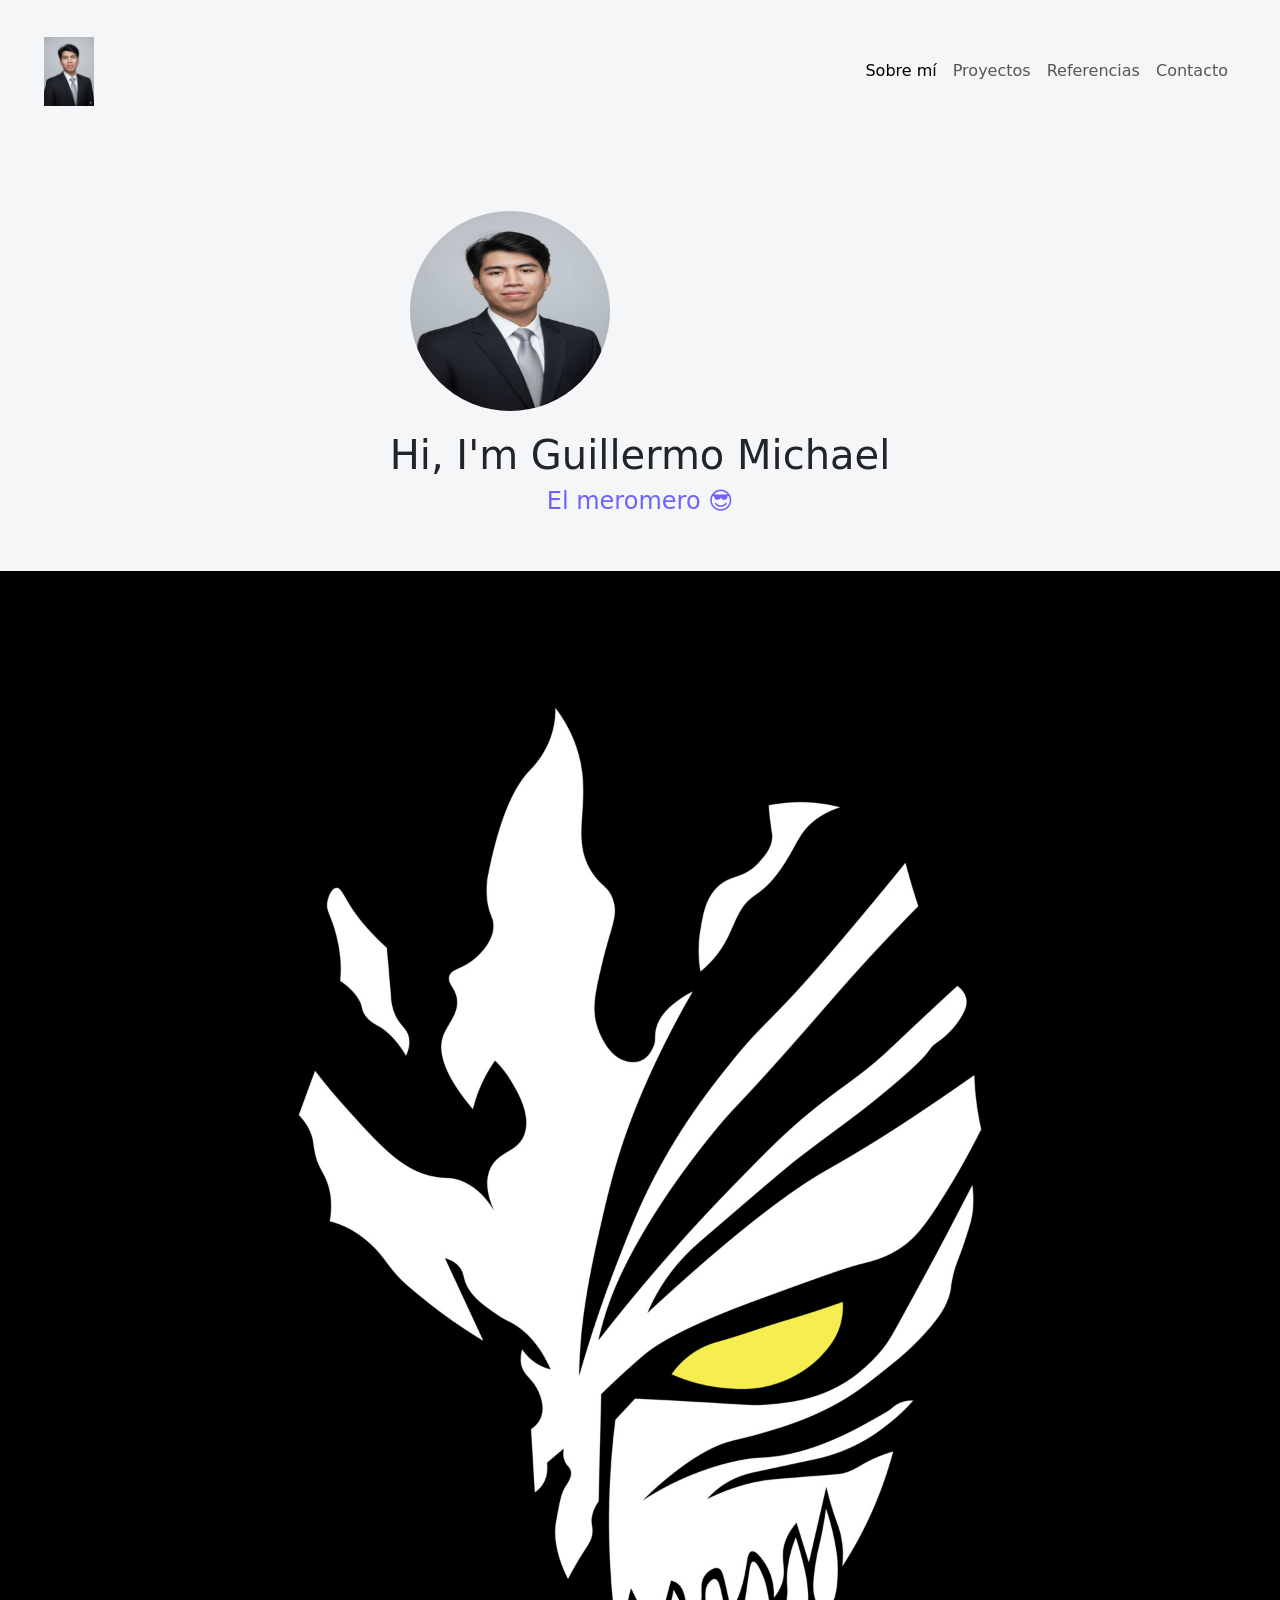
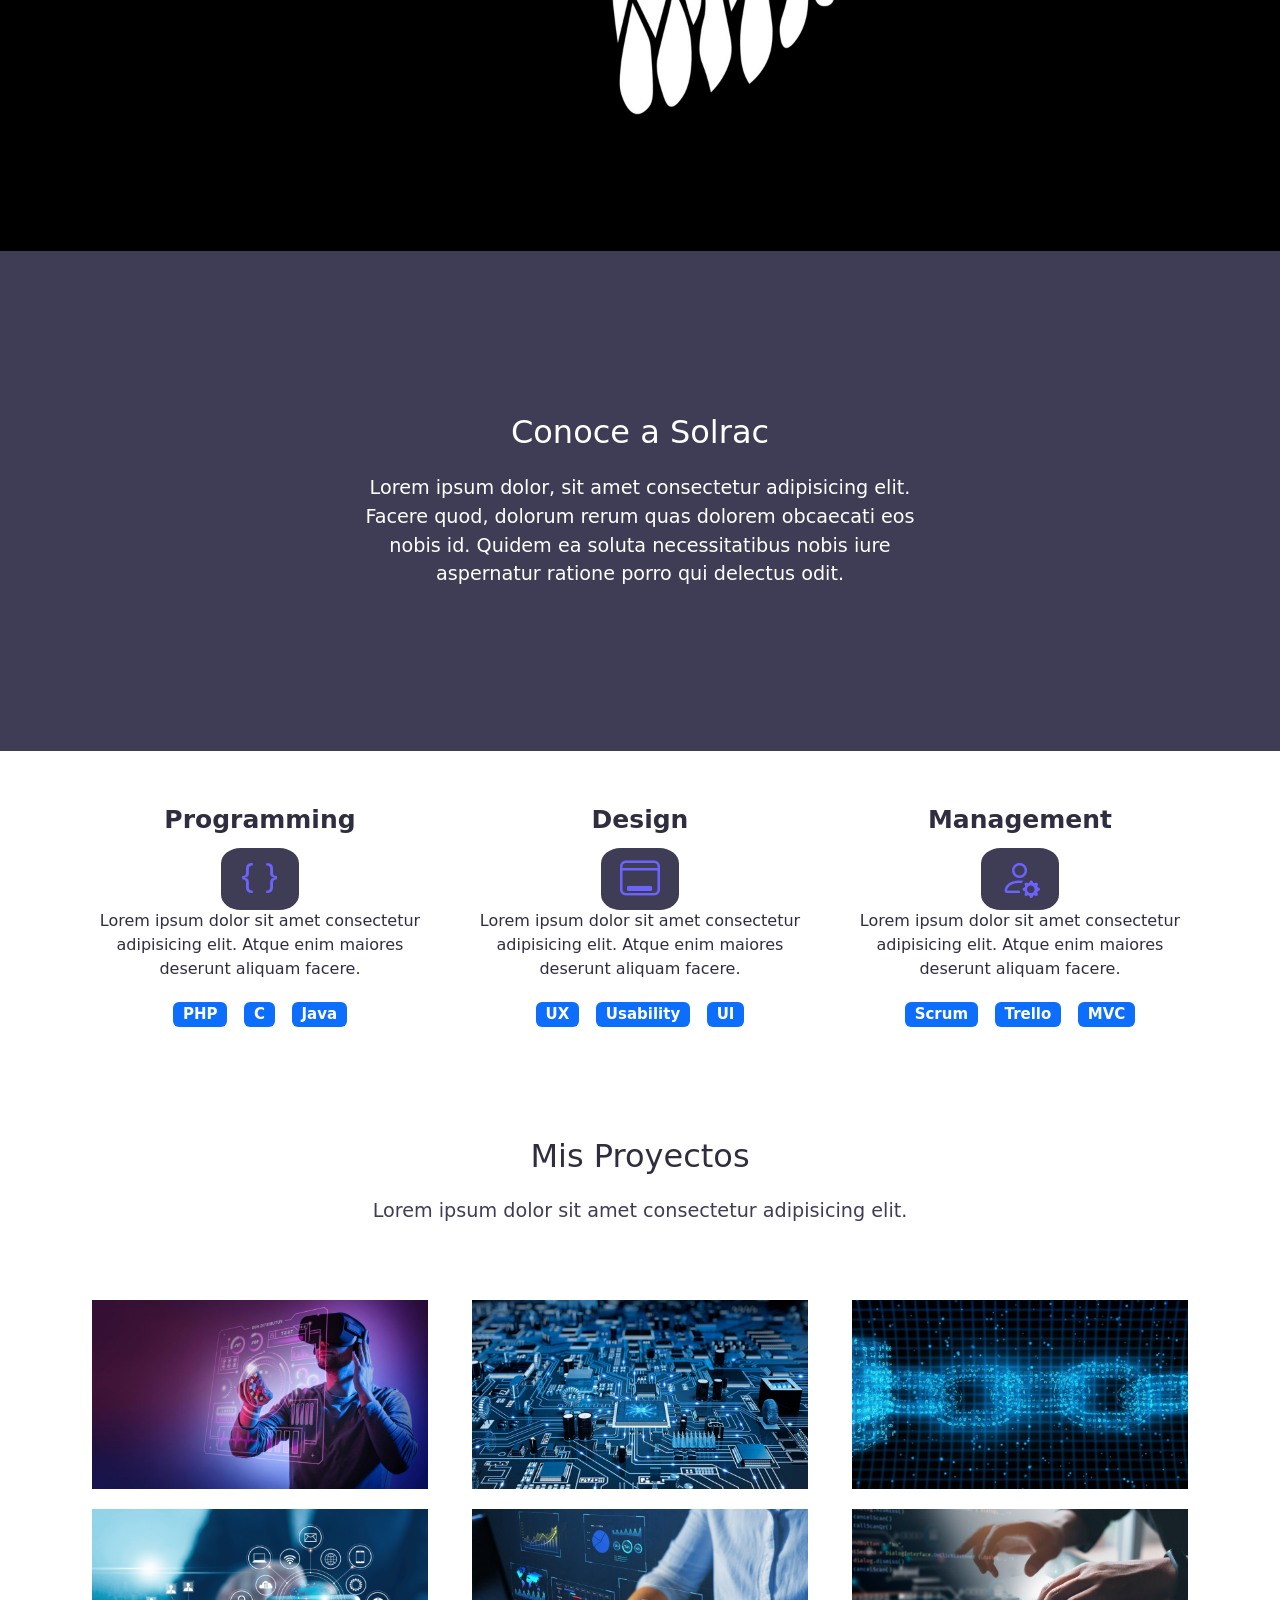
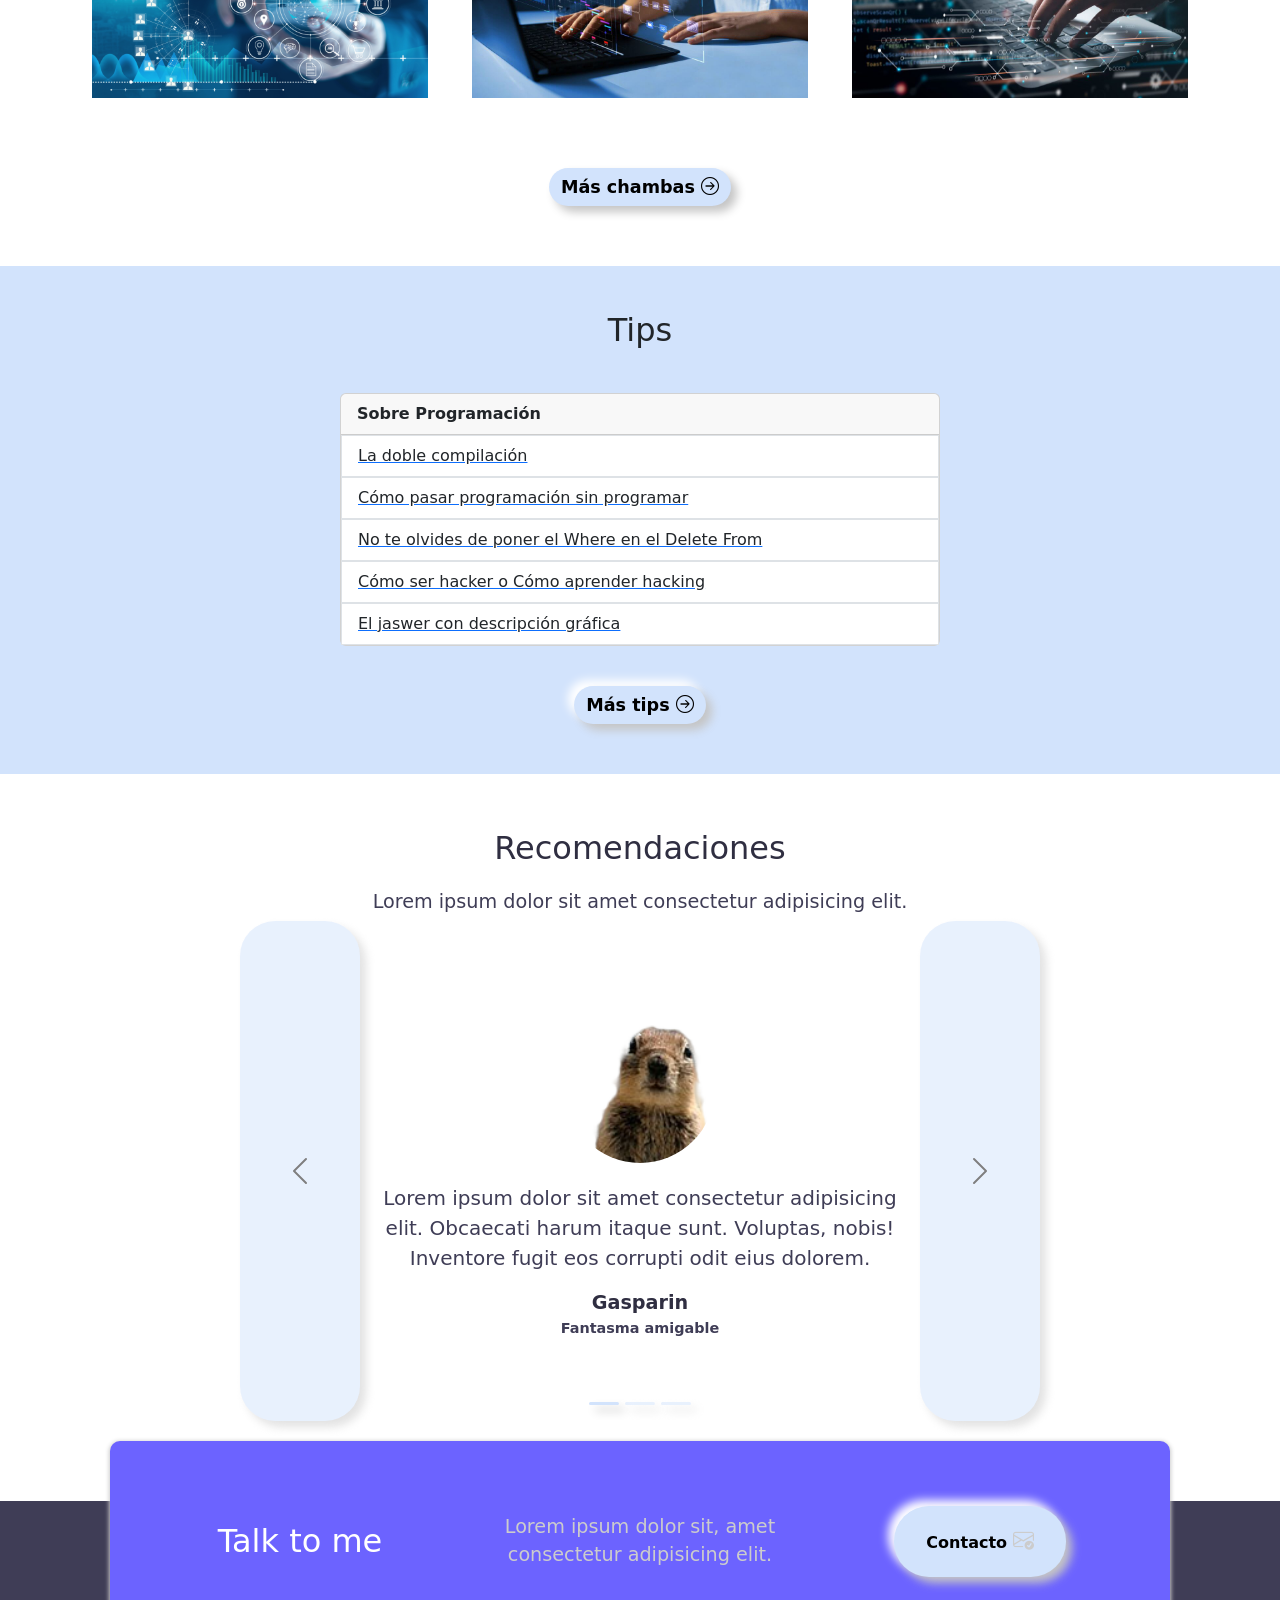
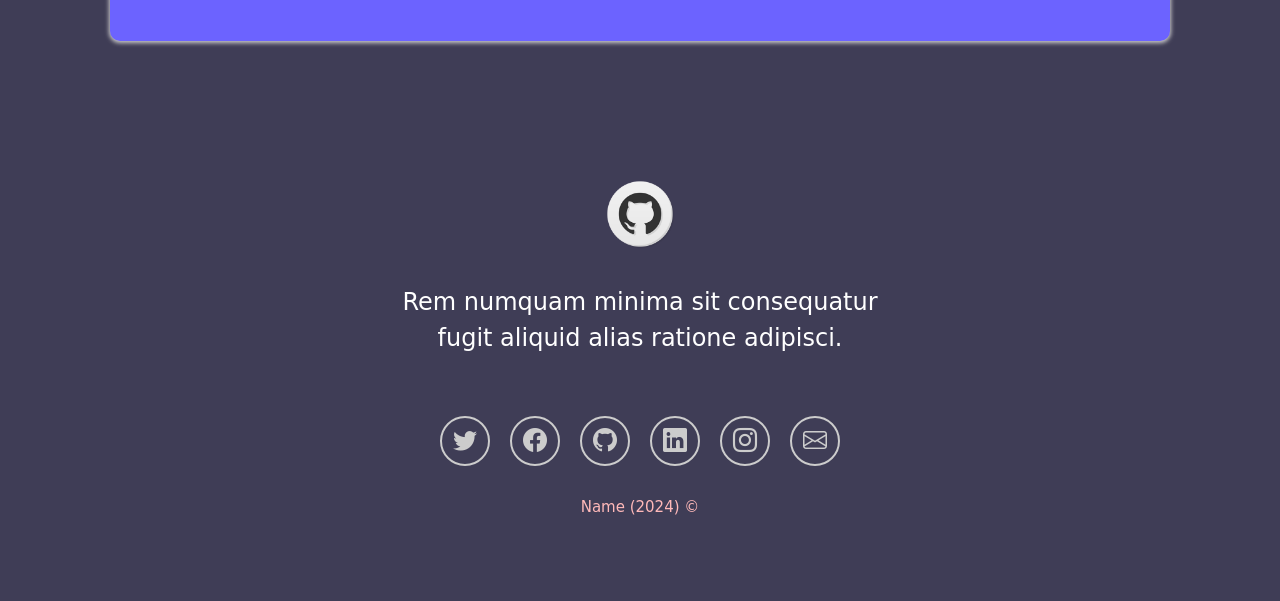
==== commit 53fe9877: "Reapply "cambie imajen de fondo  por ichigo" This reverts commit e656098219dc781a62bfd6c6f2c543dd252" ====
--- a/index.html
+++ b/index.html
@@ -59,7 +59,7 @@
             <h2>El meromero 😎</h2>
         </div>
         <div class="myclass-label">            
-            <img class="myclass-imagen img-fluid" src="./images/vecteezy_ichigo-kurosaki-hollow-mask-bleach-anime_19764847.eps" alt="think twice code once">
+            <img class="myclass-imagen img-fluid" src="./images/ichigo.jpg" alt="think twice code once">
         </div>
     </section>
 
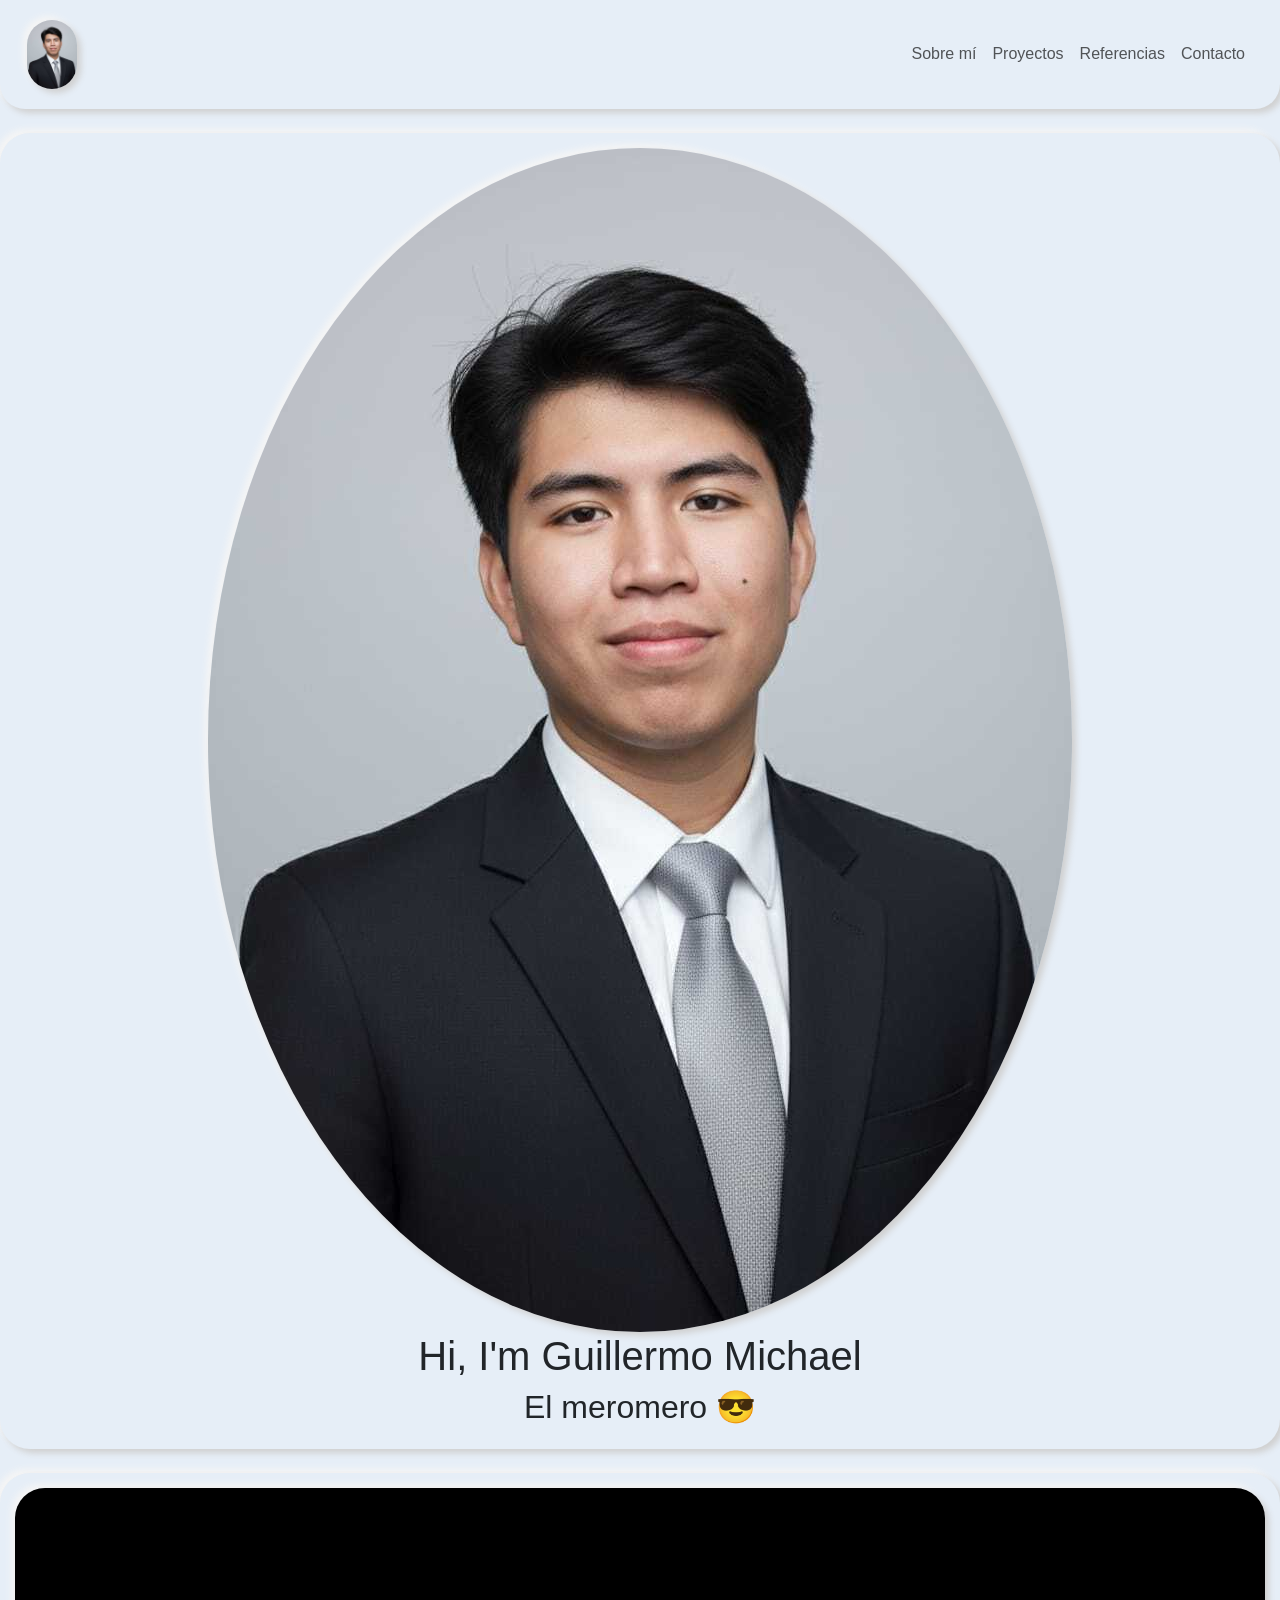
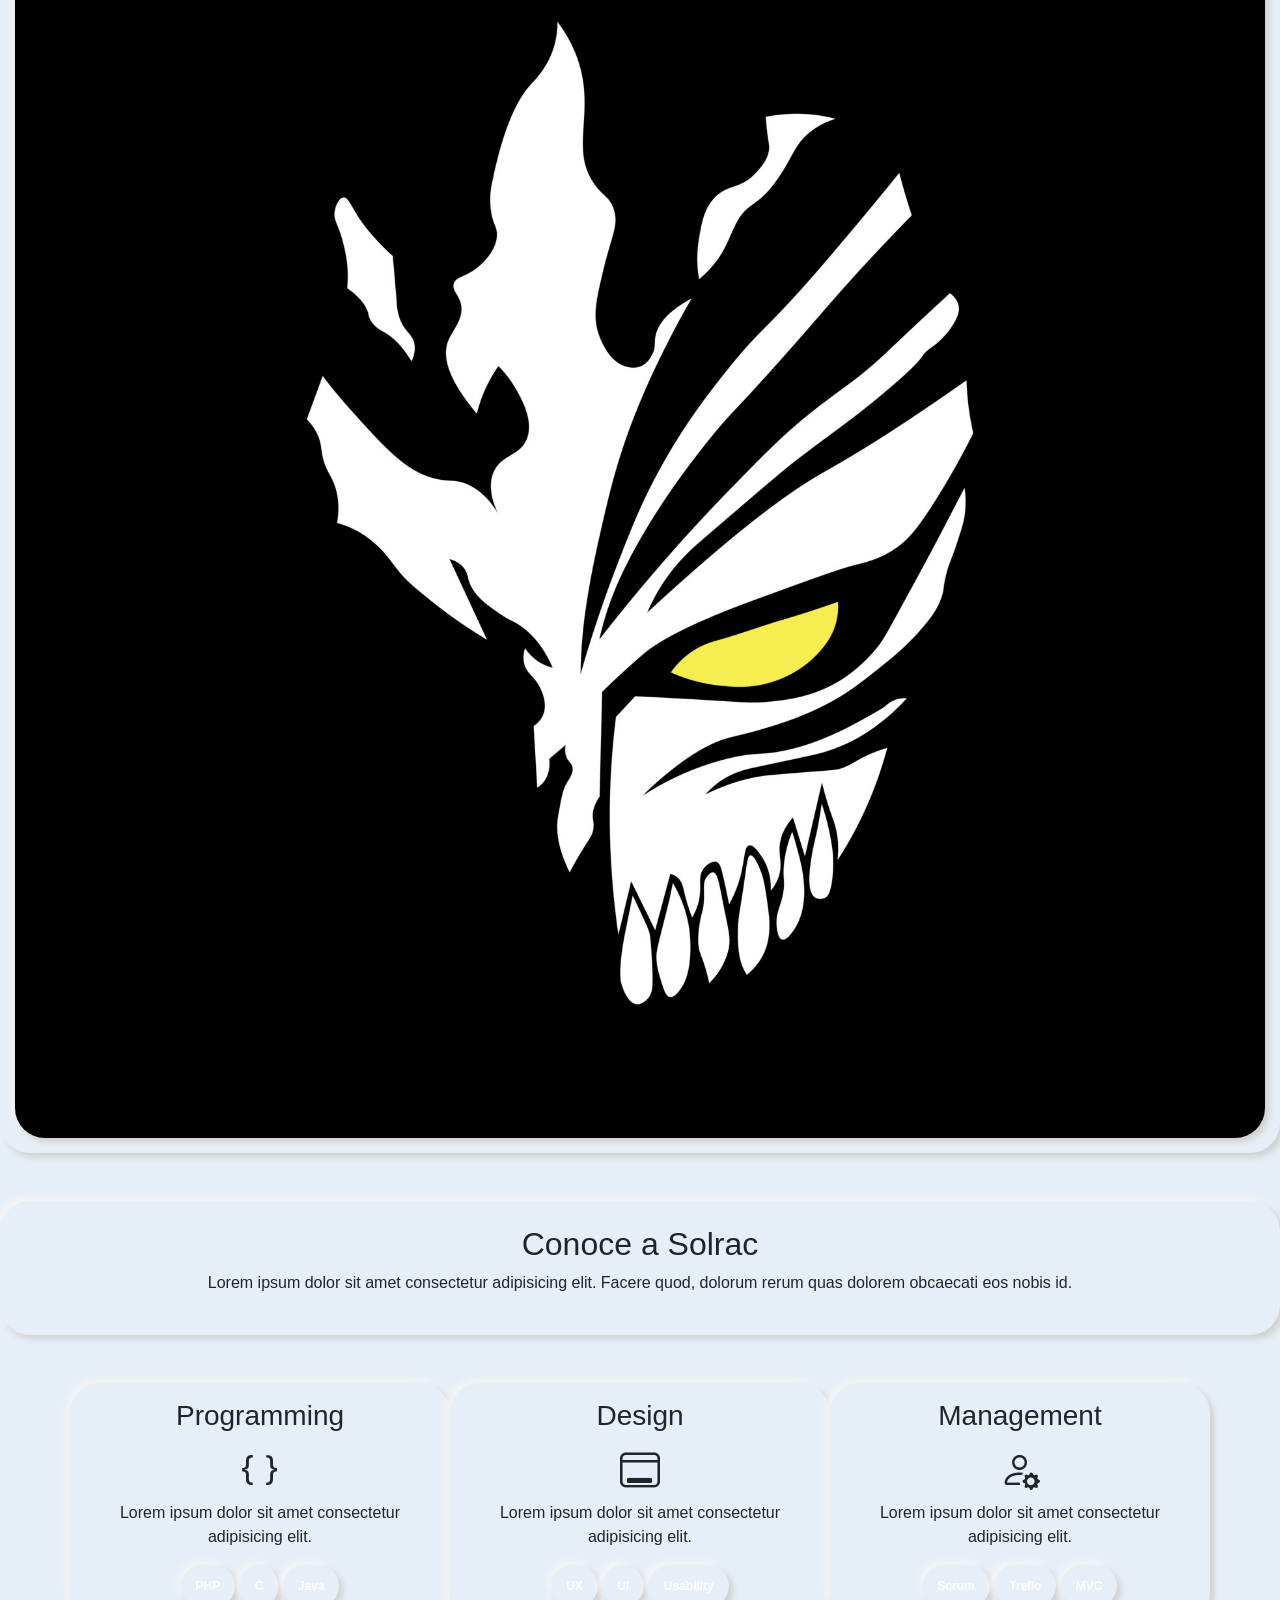
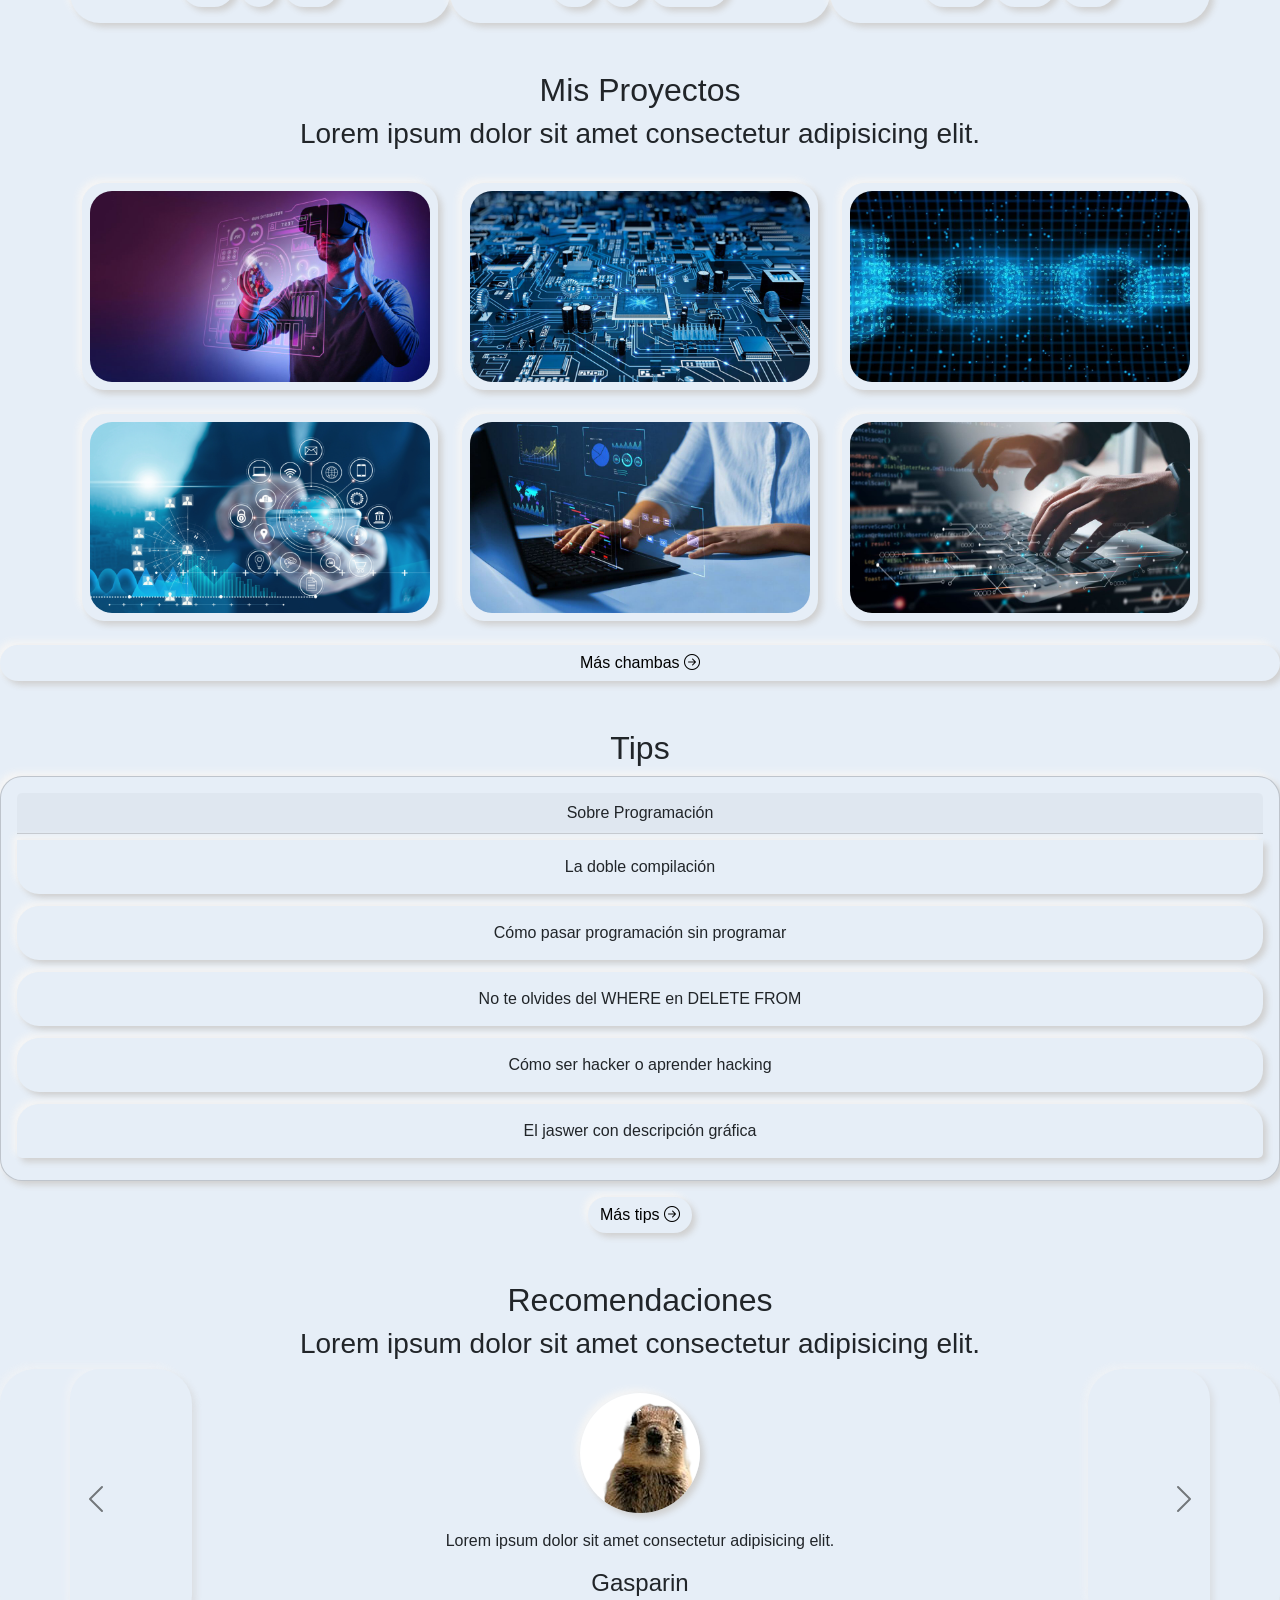
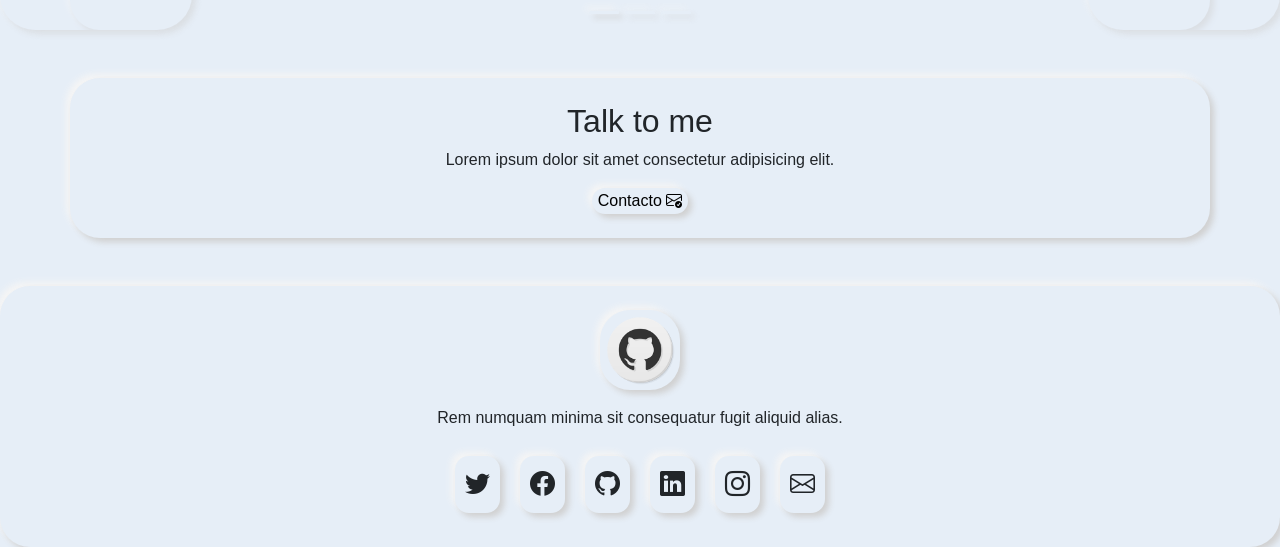
==== commit 841b5108: "clay_final" ====
--- a/index.html
+++ b/index.html
@@ -1,362 +1,318 @@
 <!DOCTYPE html>
 <html lang="es">
 <head>
-    <!-- Metadatos -->
     <meta charset="UTF-8">
     <meta name="author" content="guillermo michael">
     <meta name="description" content="My Projects TW 2">
     <meta name="keywords" content="HTML, CSS, JS, Bootstrap">
     <meta name="viewport" content="width=device-width, initial-scale=1.0">
-    <!-- Title -->
-    <title>My Profile</title>
-    <!-- Favicon -->
+    <title>My Profile - Claymorphism</title>
     <link rel="icon" type="image/x-icon" href="./images/kirby.png">
-    <!-- Bootstrap CSS offline -->
     <link href="./css/bootstrap.min.css" rel="stylesheet">
-    <!-- Bootstrap Icons offline -->
     <link href="./icons/bootstrap-icons.css" rel="stylesheet">
-    
-    
-   <!-- My CSS -->
-    <link href="./css/style.css" rel="stylesheet">
+
+    <style>
+        /* ==================== CLAYMORPHISM BASE ==================== */
+        :root {
+            --clay-bg: #e6eef7;
+            --clay-light: #ffffff;
+            --clay-shadow: #c8d3e2;
+            --radius-lg: 30px;
+            --radius-md: 22px;
+            --radius-sm: 14px;
+        }
+
+        body {
+            background: var(--clay-bg);
+            font-family: "Poppins", sans-serif;
+        }
+
+        /* --- Clay Container --- */
+        .clay {
+            background: var(--clay-bg);
+            border-radius: var(--radius-lg);
+            box-shadow: 4px 4px 6px #d0d0d0, -4px -4px 6px #f5f5f5;
+            padding: 15px;
+        }
+
+        /* --- Clay Buttons --- */
+        .clay-btn {
+            background: var(--clay-bg) !important;
+            border: none !important;
+            border-radius: 35px !important;
+            color: #000 !important;
+            box-shadow: 4px 4px 6px #d0d0d0, -4px -4px 6px #f5f5f5;
+        }
+
+        nav.navbar {
+            background: var(--clay-bg) !important;
+            border-radius: 0 0 25px 25px;
+            box-shadow: 4px 4px 6px #d0d0d0, -4px -4px 6px #f5f5f5;
+        }
+
+        /* --- Images clay --- */
+        .clay-img, .myclass-pic, .recomendacion-imagen {
+            border-radius: var(--radius-lg);
+            box-shadow: 4px 4px 6px #d0d0d0, -4px -4px 6px #f5f5f5;
+        }
+
+        /* --- Cards / Containers --- */
+        .card, .proyecto, .list-group-item, footer {
+            background: var(--clay-bg) !important;
+            border-radius: var(--radius-md);
+            box-shadow: 4px 4px 6px #d0d0d0, -4px -4px 6px #f5f5f5;
+        }
+
+        .list-group-item {
+            margin: 6px 0;
+            border: none;
+        }
+
+        /* --- Proyectos --- */
+        .proyecto img {
+            width: 100%;
+            border-radius: var(--radius-md);
+        }
+
+        /* --- Carousel Buttons --- */
+        .carousel-control-next,
+        .carousel-control-prev,
+        .carousel-indicators button {
+            background: var(--clay-bg) !important;
+            border-radius: 35px;
+            box-shadow: 4px 4px 6px #d0d0d0, -4px -4px 6px #f5f5f5;
+        }
+
+        /* --- Footer Icons --- */
+        footer i {
+            font-size: 25px;
+            margin: 10px;
+            padding: 10px;
+            border-radius: var(--radius-sm);
+            box-shadow: 4px 4px 6px #d0d0d0, -4px -4px 6px #f5f5f5;
+        }
+    </style>
 </head>
 <body>
-    <!-- NavBar -->
-    <nav class="navbar navbar-expand-md navbar-light">
-        <div class="container-fluid">
-            <button class="navbar-toggler" type="button" data-bs-toggle="collapse" data-bs-target="#navbar-toggler" aria-controls="navbar-toggler"
-                aria-expanded="false" aria-label="Toggle navigation"  
-                style="background:#D2E3FC;border-radius:35px; box-shadow:6px 6px 10px #c5c5c5, -6px -6px 10px #ffffff; border:none; color:#000;">
-                <span class="navbar-toggler-icon"></span>
-            </button>
-            <div class="collapse navbar-collapse" id="navbar-toggler">
-                <a class="navbar-brand" href="#">
-                    <img src="./images/foto.png" width="50" alt="My logo">
-                </a>
-                <ul class="navbar-nav d-flex justify-content-center aling-items-center">
-                    <li class="nav-item">
-                        <a class="nav-link active" href="#aboutme" aria-current="page">Sobre mí <span class="visually-hidden">(current)</span></a>
-                    </li>
-                    <li class="nav-item">
-                        <a class="nav-link" href="#projects">Proyectos</a>
-                    </li>
-                    <li class="nav-item">
-                        <a class="nav-link" href="#references">Referencias</a>
-                    </li>
-                    <li class="nav-item">
-                        <a class="nav-link" href="#contactme">Contacto</a>
-                    </li>
-                </ul>
-            </div>
-        </div>
-    </nav>
-    
-    <!-- Me -->
-    <section class="myclass aling-items-stretch">
-        <div class="myclass-main d-flex flex-column justify-content-center aling-items-center">
-            <img class="myclass-pic rounded-circle" src="./images/foto.png" alt="My selfie">
-            <h1>Hi, I'm Guillermo Michael</h1>
-            <h2>El meromero 😎</h2>
-        </div>
-        <div class="myclass-label">            
-            <img class="myclass-imagen img-fluid" src="./images/ichigo.jpg" alt="think twice code once">
-        </div>
-    </section>
-
-    <!-- About me -->
-    <section id="aboutme" class="about-me section-oscura">
-        <div class="contenedor">
-            <h2 class="seccion-titulo">Conoce a Solrac</h2>
-            <p class="seccion-texto">
-                Lorem ipsum dolor, sit amet consectetur adipisicing elit. Facere quod, dolorum rerum quas dolorem obcaecati eos nobis id. Quidem ea soluta necessitatibus nobis iure aspernatur ratione porro qui delectus odit.
-            </p>
-        </div>
-    </section>
-
-    <!-- Experience -->
-    <section class="experiencia section-clara">
-        <div class="container text-center">
-            <div class="row">
-                <!-- Programming -->
-                <div class="experiencia-columna col-12 col-md-4">                    
-                    <p class="columna experiencia-title">Programming</p>                    
-                    <i class="bi-braces"></i>
-                    <p>
-                        Lorem ipsum dolor sit amet consectetur adipisicing elit. Atque enim maiores deserunt aliquam facere. 
-                    </p>
-                    <div class="badge-contenedor">                        
-                        <span class="badge bg-primary">PHP</span>
-                        <span class="badge bg-primary">C</span>
-                        <span class="badge bg-primary">Java</span>                        
-                    </div>
-                </div>
-                <!-- Design -->
-                <div class="experiencia-columna col-12 col-md-4">                    
-                    <p class="columna experiencia-title">Design</p>
-                    <i class="bi-window-desktop"></i>
-                    <p>
-                        Lorem ipsum dolor sit amet consectetur adipisicing elit. Atque enim maiores deserunt aliquam facere. 
-                    </p>
-                    <div class="badge-contenedor">                        
-                        <span class="badge bg-primary">UX</span>                        
-                        <span class="badge bg-primary">Usability</span>
-                        <span class="badge bg-primary">UI</span>                        
-                    </div>
-                </div>
-                <!-- Management -->
-                <div class="experiencia-columna col-12 col-md-4">
-                    <p class="columna experiencia-title">Management</p>
-                    <i class="bi-person-gear"></i>
-                    <p>
-                        Lorem ipsum dolor sit amet consectetur adipisicing elit. Atque enim maiores deserunt aliquam facere. 
-                    </p>
-                    <div class="badge-contenedor">                        
-                        <span class="badge bg-primary">Scrum</span>                        
-                        <span class="badge bg-primary">Trello</span>
-                        <span class="badge bg-primary">MVC</span>                        
-                    </div>
-                </div>
-            </div>
-        </div>
-    </section>
-
-    <!-- Projects -->
-    <section id="projects" class="proyectos section-clara d-flex flex-column">
-        <h2 class="seccion-titulo">Mis Proyectos</h2>
-        <h3 class="seccion-descripcion">Lorem ipsum dolor sit amet consectetur adipisicing elit. </h3>
-        <!-- gallery -->
-        <div class="container text-center proyectos-contenedor">
-            <div class="row">
-                <div class="col-12 col-md-6 col-lg-4">
-                    <div class="proyecto">
-                        <img src="./images/pro1.jpg" alt="Project 1">
-                        <div class="overlay">
-                            <p>Mi primera chamba</p>
-                            <div class="icons-project">
-                                <a href="" target="_blank" rel="noopener noreferrer">
-                                    <i class="bi-github"></i>
-                                </a>
-                            </div>
-                        </div>
-                    </div>
-                </div>
-                <div class="col-12 col-md-6 col-lg-4">
-                    <div class="proyecto">
-                        <img src="./images/pro2.png" alt="Project 1">
-                        <div class="overlay">
-                            <p>Mi primera chamba</p>
-                            <div class="icons-project">
-                                <a href="" target="_blank" rel="noopener noreferrer">
-                                    <i class="bi-github"></i>
-                                </a>
-                            </div>
-                        </div>
-                    </div>
-                </div>
-                <div class="col-12 col-md-6 col-lg-4">
-                    <div class="proyecto">
-                        <img src="./images/pro3.jpeg" alt="Project 1">
-                        <div class="overlay">
-                            <p>Mi primera chamba</p>
-                            <div class="icons-project">
-                                <a href="" target="_blank" rel="noopener noreferrer">
-                                    <i class="bi-github"></i>
-                                </a>
-                            </div>
-                        </div>
-                    </div>
-                </div>
-                <div class="col-12 col-md-6 col-lg-4">
-                    <div class="proyecto">
-                        <img src="./images/pro4.png" alt="Project 1">
-                        <div class="overlay">
-                            <p>Mi primera chamba</p>
-                            <div class="icons-project">
-                                <a href="" target="_blank" rel="noopener noreferrer">
-                                    <i class="bi-github"></i>
-                                </a>
-                            </div>
-                        </div>
-                    </div>
-                </div>
-                <div class="col-12 col-md-6 col-lg-4">
-                    <div class="proyecto">
-                        <img src="./images/pro5.jpg" alt="Project 1">
-                        <div class="overlay">
-                            <p>Mi primera chamba</p>
-                            <div class="icons-project">
-                                <a href="" target="_blank" rel="noopener noreferrer">
-                                    <i class="bi-github"></i>
-                                </a>
-                            </div>
-                        </div>
-                    </div>
-                </div>
-                <div class="col-12 col-md-6 col-lg-4">
-                    <div class="proyecto">
-                        <img src="./images/pro6.jpg" alt="Project 1">
-                        <div class="overlay">
-                            <p>Mi primera chamba</p>
-                            <div class="icons-project">
-                                <a href="" target="_blank" rel="noopener noreferrer">
-                                    <i class="bi-github"></i>
-                                </a>
-                            </div>
-                        </div>
-                    </div>
-                </div>
-            </div>
-        </div>
-        <a href="" target="_blank" rel="noopener noreferrer"></a>
-            <button type="button" class="btn btn-info" style="background:#D2E3FC;border-radius:35px;box-shadow:6px 6px 10px #c5c5c5, -6px -6px 10px #ffffff;border:none;color:#000;">Más chambas 
-                <i class="bi-arrow-right-circle"></i>
-            </button>
-        </a>
-    </section>
-
-    <!-- Tips -->
-    <section class="tips justify-content-start">
-        <h2 class="seccion-titulo">Tips</h2>
-        <div class="card">
-            <div class="card-header">
-                Sobre Programación
-            </div>
-            <ul class="list-group list-group-flush">
-                <a href="" target="_blank" rel="noopener noreferrer">
-                    <li class="list-group-item">La doble compilación</li>
-                </a>
-                <a href="" target="_blank" rel="noopener noreferrer">
-                    <li class="list-group-item">Cómo pasar programación sin programar</li>
-                </a>
-                <a href="https://www.youtube.com/watch?v=i_cVJgIz_Cs" target="_blank" rel="noopener noreferrer">
-                    <li class="list-group-item">No te olvides de poner el Where en el Delete From</li>
-                </a>
-                <a href="https://www.elladodelmal.com/2013/08/como-ser-hacker-o-como-aprender-hacking.html" target="_blank" rel="noopener noreferrer">
-                    <li class="list-group-item">Cómo ser hacker o Cómo aprender hacking</li>
-                </a>
-                <a href="https://www.tiktok.com/@racxogaming/video/7301543601022995718?q=jasware%20mec%C3%A1nico&t=1700262855116" target="_blank" rel="noopener noreferrer">
-                    <li class="list-group-item">El jaswer con descripción gráfica</li>
-                </a>
+
+<!-- ==================== NAVBAR ==================== -->
+<nav class="navbar navbar-expand-md navbar-light clay">
+    <div class="container-fluid">
+        <button class="navbar-toggler clay-btn" type="button" data-bs-toggle="collapse" data-bs-target="#navbar-toggler">
+            <span class="navbar-toggler-icon"></span>
+        </button>
+
+        <div class="collapse navbar-collapse" id="navbar-toggler">
+            <a class="navbar-brand" href="#">
+                <img src="./images/foto.png" width="50" class="clay-img" alt="My logo">
+            </a>
+
+            <ul class="navbar-nav ms-auto">
+                <li class="nav-item"><a class="nav-link" href="#aboutme">Sobre mí</a></li>
+                <li class="nav-item"><a class="nav-link" href="#projects">Proyectos</a></li>
+                <li class="nav-item"><a class="nav-link" href="#references">Referencias</a></li>
+                <li class="nav-item"><a class="nav-link" href="#contactme">Contacto</a></li>
             </ul>
         </div>
-        <a href="" target="_blank" rel="noopener noreferrer">
-            <button type="button" class="btn btn-info" style="background:#D2E3FC;border-radius:35px; box-shadow:6px 6px 10px #c5c5c5, -6px -6px 10px #ffffff;border:none;color:#000;">Más tips
-                <i class="bi-arrow-right-circle"></i>
-            </button>
-        </a>
-    </section>
-
-    <!-- References -->
-    <section id="references" class="recomendaciones section-clara">
-        <h2 class="seccion-titulo">Recomendaciones</h2>
-        <h3 class="seccion-descripcion">Lorem ipsum dolor sit amet consectetur adipisicing elit.</h3>
-        <div id="recomendaciones" class="carousel carousel-dark slide" data-bs-ride="carousel">
-            <div class="carousel-indicators">
-                <button type="button" data-bs-target="#recomendaciones" data-bs-slide-to="0" class="active" aria-current="true" aria-label="Slide 1" style="background:#D2E3FC;border-radius:35px;box-shadow:6px 6px 10px #c5c5c5, -6px -6px 10px #ffffff;border:none;color:#000;"></button>
-                <button type="button" data-bs-target="#recomendaciones" data-bs-slide-to="1" aria-label="Slide 2" style="background:#D2E3FC;border-radius:35px;box-shadow:6px 6px 10px #c5c5c5, -6px -6px 10px #ffffff;border:none;color:#000;"></button>
-                <button type="button" data-bs-target="#recomendaciones" data-bs-slide-to="2" aria-label="Slide 3"  style="background:#D2E3FC;border-radius:35px;box-shadow:6px 6px 10px #c5c5c5, -6px -6px 10px #ffffff;border:none;color:#000;"></button>
-            </div>
-            <div class="carousel-inner">
+    </div>
+</nav>
+
+<!-- ==================== HEADER / ME ==================== -->
+<section class="myclass aling-items-stretch text-center mt-4">
+    <div class="myclass-main d-flex flex-column justify-content-center align-items-center clay">
+        <img class="myclass-pic rounded-circle" src="./images/foto.png" alt="My selfie">
+        <h1>Hi, I'm Guillermo Michael</h1>
+        <h2>El meromero 😎</h2>
+    </div>
+
+    <div class="myclass-label clay mt-4">
+        <img class="myclass-imagen img-fluid clay-img" src="./images/ichigo.jpg" alt="think twice code once">
+    </div>
+</section>
+
+<!-- ==================== ABOUT ME ==================== -->
+<section id="aboutme" class="about-me mt-5">
+    <div class="contenedor clay p-4 text-center">
+        <h2 class="seccion-titulo">Conoce a Solrac</h2>
+        <p>Lorem ipsum dolor sit amet consectetur adipisicing elit. Facere quod, dolorum rerum quas dolorem obcaecati eos nobis id.</p>
+    </div>
+</section>
+
+<!-- ==================== EXPERIENCIA ==================== -->
+<section class="experiencia mt-5">
+    <div class="container text-center">
+        <div class="row g-4">
+
+            <div class="col-12 col-md-4 clay p-3">
+                <h3>Programming</h3>
+                <i class="bi-braces" style="font-size: 40px"></i>
+                <p>Lorem ipsum dolor sit amet consectetur adipisicing elit.</p>
+                <span class="badge clay">PHP</span>
+                <span class="badge clay">C</span>
+                <span class="badge clay">Java</span>
+            </div>
+
+            <div class="col-12 col-md-4 clay p-3">
+                <h3>Design</h3>
+                <i class="bi-window-desktop" style="font-size: 40px"></i>
+                <p>Lorem ipsum dolor sit amet consectetur adipisicing elit.</p>
+                <span class="badge clay">UX</span>
+                <span class="badge clay">UI</span>
+                <span class="badge clay">Usability</span>
+            </div>
+
+            <div class="col-12 col-md-4 clay p-3">
+                <h3>Management</h3>
+                <i class="bi-person-gear" style="font-size: 40px"></i>
+                <p>Lorem ipsum dolor sit amet consectetur adipisicing elit.</p>
+                <span class="badge clay">Scrum</span>
+                <span class="badge clay">Trello</span>
+                <span class="badge clay">MVC</span>
+            </div>
+
+        </div>
+    </div>
+</section>
+
+<!-- ==================== PROYECTOS ==================== -->
+<section id="projects" class="proyectos d-flex flex-column mt-5 text-center">
+    <h2 class="seccion-titulo">Mis Proyectos</h2>
+    <h3 class="seccion-descripcion">Lorem ipsum dolor sit amet consectetur adipisicing elit.</h3>
+
+    <div class="container proyectos-contenedor mt-4">
+        <div class="row g-4">
+            <!-- 6 proyectos clay -->
+            
+            <div class="col-12 col-md-6 col-lg-4">
+                <div class="proyecto clay p-2">
+                    <img src="./images/pro1.jpg" alt="project1">
+                </div>
+            </div>
+
+            <div class="col-12 col-md-6 col-lg-4">
+                <div class="proyecto clay p-2">
+                    <img src="./images/pro2.png" alt="project2">
+                </div>
+            </div>
+
+            <div class="col-12 col-md-6 col-lg-4">
+                <div class="proyecto clay p-2">
+                    <img src="./images/pro3.jpeg" alt="project3">
+                </div>
+            </div>
+
+            <div class="col-12 col-md-6 col-lg-4">
+                <div class="proyecto clay p-2">
+                    <img src="./images/pro4.png" alt="project4">
+                </div>
+            </div>
+
+            <div class="col-12 col-md-6 col-lg-4">
+                <div class="proyecto clay p-2">
+                    <img src="./images/pro5.jpg" alt="project5">
+                </div>
+            </div>
+
+            <div class="col-12 col-md-6 col-lg-4">
+                <div class="proyecto clay p-2">
+                    <img src="./images/pro6.jpg" alt="project6">
+                </div>
+            </div>
+        </div>
+    </div>
+
+    <button class="btn clay-btn mt-4">Más chambas <i class="bi-arrow-right-circle"></i></button>
+</section>
+
+<!-- ==================== TIPS ==================== -->
+<section class="tips mt-5 text-center">
+    <h2 class="seccion-titulo">Tips</h2>
+    <div class="card p-3 clay">
+        <div class="card-header">Sobre Programación</div>
+        <ul class="list-group list-group-flush">
+            <li class="list-group-item clay">La doble compilación</li>
+            <li class="list-group-item clay">Cómo pasar programación sin programar</li>
+            <li class="list-group-item clay">No te olvides del WHERE en DELETE FROM</li>
+            <li class="list-group-item clay">Cómo ser hacker o aprender hacking</li>
+            <li class="list-group-item clay">El jaswer con descripción gráfica</li>
+        </ul>
+    </div>
+    <button class="btn clay-btn mt-3">Más tips <i class="bi-arrow-right-circle"></i></button>
+</section>
+
+<!-- ==================== RECOMENDACIONES ==================== -->
+<section id="references" class="recomendaciones mt-5 text-center">
+    <h2 class="seccion-titulo">Recomendaciones</h2>
+    <h3 class="seccion-descripcion">Lorem ipsum dolor sit amet consectetur adipisicing elit.</h3>
+
+    <div id="recomendaciones" class="carousel carousel-dark slide" data-bs-ride="carousel">
+        <div class="carousel-indicators">
+            <button type="button" data-bs-slide-to="0" data-bs-target="#recomendaciones" class="active clay-btn"></button>
+            <button type="button" data-bs-slide-to="1" data-bs-target="#recomendaciones" class="clay-btn"></button>
+            <button type="button" data-bs-slide-to="2" data-bs-target="#recomendaciones" class="clay-btn"></button>
+        </div>
+
+        <div class="carousel-inner">
             <div class="carousel-item active">
-                <div class="container">
-                    <img src="./images/squirrel.png" class="recomendacion-imagen rounded-circle" alt="...">
-                    <p class="recomendacion-texto"> Lorem ipsum dolor sit amet consectetur adipisicing elit. Obcaecati harum itaque sunt. Voluptas, nobis! Inventore fugit eos corrupti odit eius dolorem.</p>
-                    <div class="recomendacion-info">
-                        <p class="amigo">Gasparin</p>
-                        <p class="cargo">Fantasma amigable</p>
-                    </div>                    
-                </div>
-            </div> 
+                <div class="container clay p-4">
+                    <img src="./images/squirrel.png" class="recomendacion-imagen rounded-circle" width="120">
+                    <p class="mt-3">Lorem ipsum dolor sit amet consectetur adipisicing elit.</p>
+                    <h4>Gasparin</h4>
+                </div>
+            </div>
+
             <div class="carousel-item">
-                <div class="container">
-                    <img src="./images/squirrel.png" class="recomendacion-imagen rounded-circle" alt="...">
-                    <p class="recomendacion-texto"> Lorem ipsum dolor sit amet consectetur adipisicing elit. Obcaecati harum itaque sunt. Voluptas, nobis! Inventore fugit eos corrupti odit eius dolorem.</p>
-                    <div class="recomendacion-info">
-                        <p class="amigo">Woody</p>
-                        <p class="cargo">Amigo fiel</p>
-                    </div>                    
-                </div>
-            </div>
+                <div class="container clay p-4">
+                    <img src="./images/squirrel.png" class="recomendacion-imagen rounded-circle" width="120">
+                    <p class="mt-3">Lorem ipsum dolor sit amet consectetur adipisicing elit.</p>
+                    <h4>Woody</h4>
+                </div>
+            </div>
+
             <div class="carousel-item">
-                <div class="container">
-                    <img src="./images/squirrel.png" class="recomendacion-imagen rounded-circle" alt="...">
-                    <p class="recomendacion-texto"> Lorem ipsum dolor sit amet consectetur adipisicing elit. Obcaecati harum itaque sunt. Voluptas, nobis! Inventore fugit eos corrupti odit eius dolorem.</p>
-                    <div class="recomendacion-info">
-                        <p class="amigo">Rexona</p>
-                        <p class="cargo">Nunca te abandona</p>
-                    </div>                    
-                </div>
-            </div>
-            </div>
-            <button class="carousel-control-prev" type="button" data-bs-target="#recomendaciones"  data-bs-slide="prev"  style="background:#D2E3FC;border-radius:35px;box-shadow:6px 6px 10px #c5c5c5, -6px -6px 10px #ffffff;border:none;color:#000;">
-                <span class="carousel-control-prev-icon" aria-hidden="true"></span>
-                <span class="visually-hidden">Previous</span>
-            </button>
-            <button class="carousel-control-next" type="button" data-bs-target="#recomendaciones"  data-bs-slide="next"  style="background:#D2E3FC;border-radius:35px;box-shadow:6px 6px 10px #c5c5c5, -6px -6px 10px #ffffff;border:none;color:#000;">
-                  <span class="carousel-control-next-icon" aria-hidden="true"></span>
-                <span class="visually-hidden">Next</span>
-            </button>
-        </div>
-    </section>
-
-    <!-- Contact -->
-    <section id="contactme" class="contact section-oscura">
-        <div class="container">
-            <div class="container text-center rectangulo d-flex justify-content-evenly">
-                <div class="row">
-                    <div class="col-12 col-md-4 seccion-titulo">
-                        Talk to me
-                    </div>
-                    <div class="col-12 col-md-4 description">
-                        Lorem ipsum dolor sit, amet consectetur adipisicing elit.
-                    </div>
-                    <div class="col-12 col-md-4">
-                        <a href="mailto:">
-                            <button type="button" style="background:#D2E3FC;border-radius:35px;box-shadow:6px 6px 10px #c5c5c5, -6px -6px 10px #ffffff;border:none;color:#000;">
-                                Contacto
-                                <i class="bi-envelope-check"></i>
-                            </button>
-                        </a>                        
-                    </div>                    
-                </div>
-            </div>
-        </div>
-    </section>
-
-    <!-- Footer -->
-    <footer class="section-oscura d-flex flex-column aling-items-center justify-content-center">
-        <img class="footer-icon" src="./images/favicon.png" alt="Logo profile">
-        <p class="footer-text text-center">
-            Rem numquam minima sit consequatur  <br> fugit aliquid alias ratione adipisci.
-        </p>
-        <div class="icons-sn d-flex flex-wrap aling-items-center justify-content-center">
-            <a href="" target="_blank" rel="noopener noreferrer">
-                <i class="bi-twitter"></i>
-            </a>
-            <a href="" target="_blank" rel="noopener noreferrer">
-                <i class="bi-facebook"></i>
-            </a>
-            <a href="" target="_blank" rel="noopener noreferrer">
-                <i class="bi-github"></i>
-            </a>
-            <a href="" target="_blank" rel="noopener noreferrer">
-                <i class="bi-linkedin"></i>
-            </a>
-            <a href="" target="_blank" rel="noopener noreferrer">
-                <i class="bi-instagram"></i>
-            </a>
-            <a href="mailto:" target="_blank" rel="noopener noreferrer">
-                <i class="bi-envelope"></i>
-            </a>
-        </div>
-        <div class="author"> Name (2024) &#169; </div>
-    </footer>
-
-    <!-- Bootstrap JS offline -->
-    <script src="./js/bootstrap.min.js"></script>    
-    <!-- Bootstrap JS online -->
-    <!-- <script src="https://cdn.jsdelivr.net/npm/bootstrap@5.3.2/dist/js/bootstrap.min.js" integrity="sha384-BBtl+eGJRgqQAUMxJ7pMwbEyER4l1g+O15P+16Ep7Q9Q+zqX6gSbd85u4mG4QzX+" crossorigin="anonymous"></script> -->
-    <!-- My JS -->
-    <script src="./js/main.js"></script>    
+                <div class="container clay p-4">
+                    <img src="./images/squirrel.png" class="recomendacion-imagen rounded-circle" width="120">
+                    <p class="mt-3">Lorem ipsum dolor sit amet consectetur adipisicing elit.</p>
+                    <h4>Rexona</h4>
+                </div>
+            </div>
+        </div>
+
+        <button class="carousel-control-prev clay-btn" data-bs-slide="prev" data-bs-target="#recomendaciones">
+            <span class="carousel-control-prev-icon"></span>
+        </button>
+
+        <button class="carousel-control-next clay-btn" data-bs-slide="next" data-bs-target="#recomendaciones">
+            <span class="carousel-control-next-icon"></span>
+        </button>
+    </div>
+</section>
+
+<!-- ==================== CONTACTO ==================== -->
+<section id="contactme" class="contact mt-5">
+    <div class="container clay p-4 text-center">
+        <h2>Talk to me</h2>
+        <p>Lorem ipsum dolor sit amet consectetur adipisicing elit.</p>
+        <button class="clay-btn">Contacto <i class="bi-envelope-check"></i></button>
+    </div>
+</section>
+
+<!-- ==================== FOOTER ==================== -->
+<footer class="mt-5 clay p-4 text-center">
+    <img src="./images/favicon.png" width="80" class="clay-img mb-3">
+    <p>Rem numquam minima sit consequatur fugit aliquid alias.</p>
+    <div class="icons-sn d-flex justify-content-center">
+        <i class="bi-twitter"></i>
+        <i class="bi-facebook"></i>
+        <i class="bi-github"></i>
+        <i class="bi-linkedin"></i>
+        <i class="bi-instagram"></i>
+        <i class="bi-envelope"></i>
+    </div>
+</footer>
+
+<script src="./js/bootstrap.min.js"></script>
+<script src="./js/main.js"></script>
+
 </body>
-</html>+</html>
